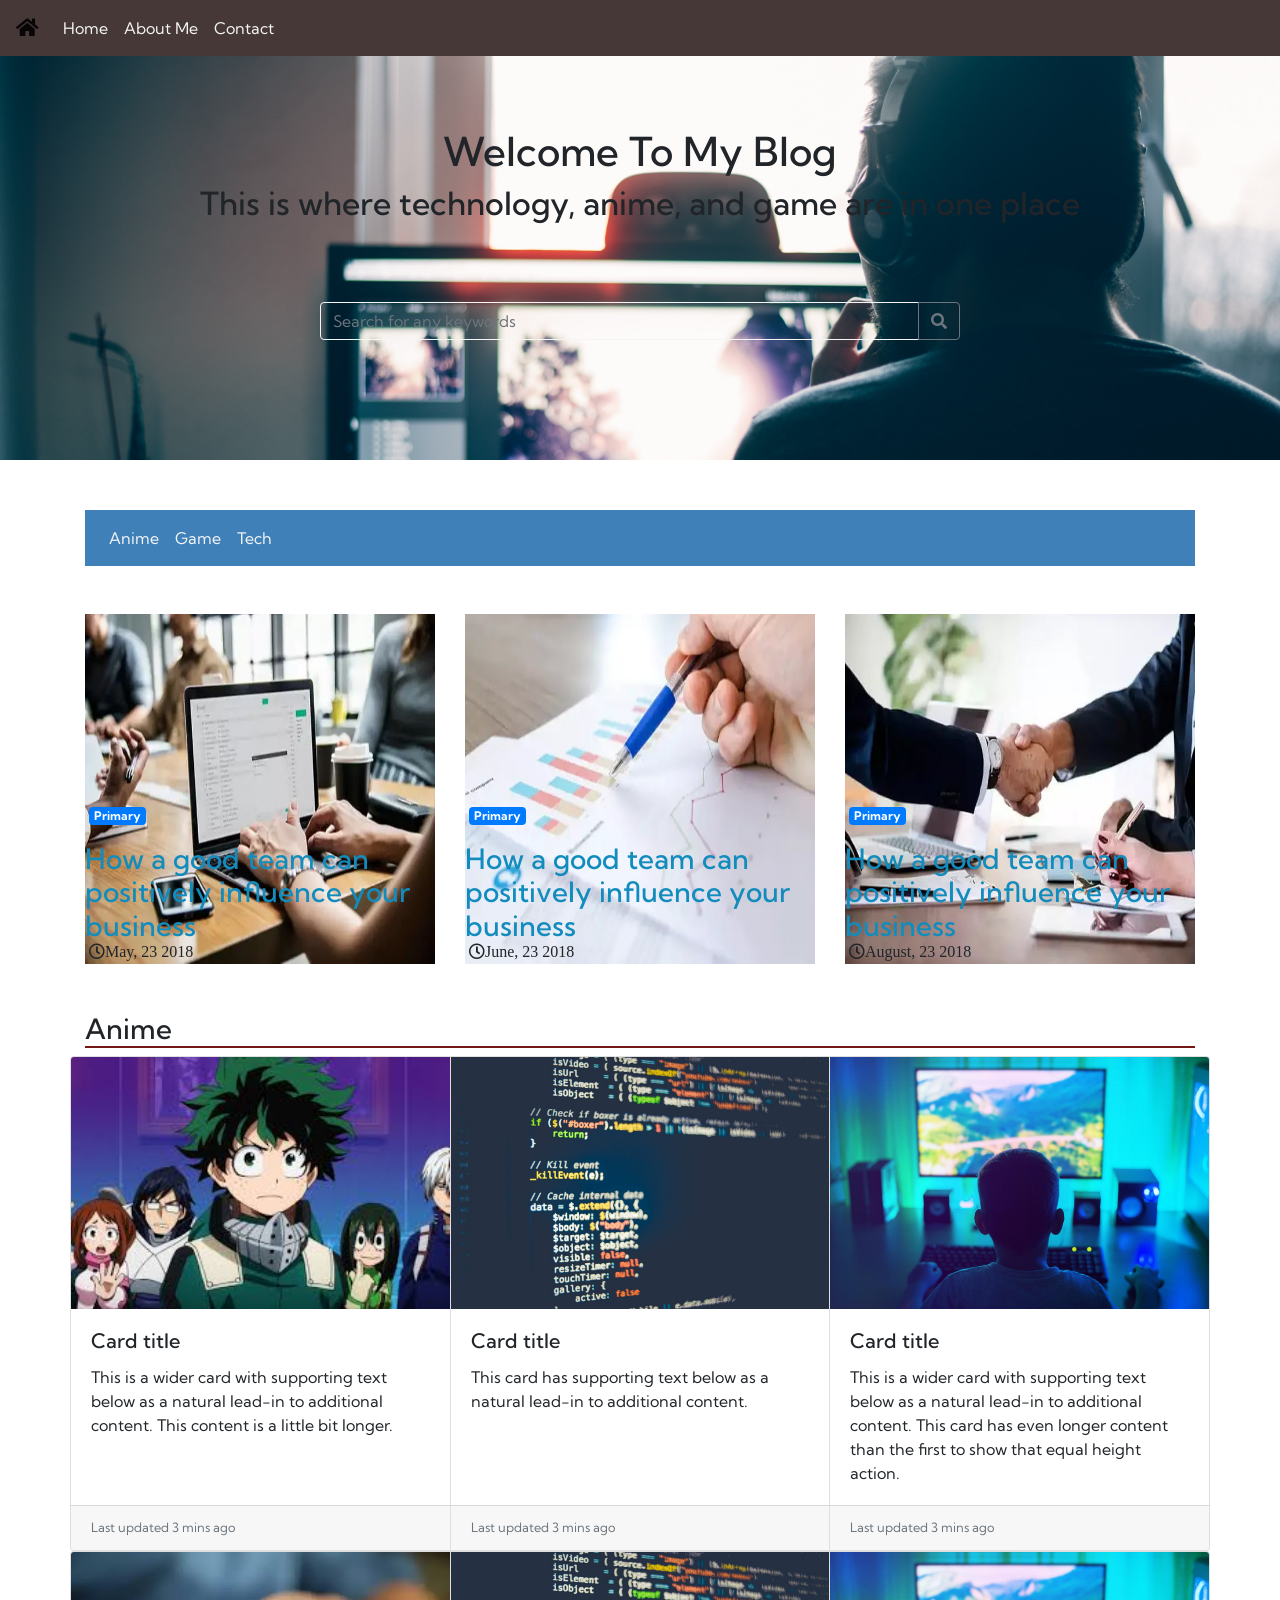
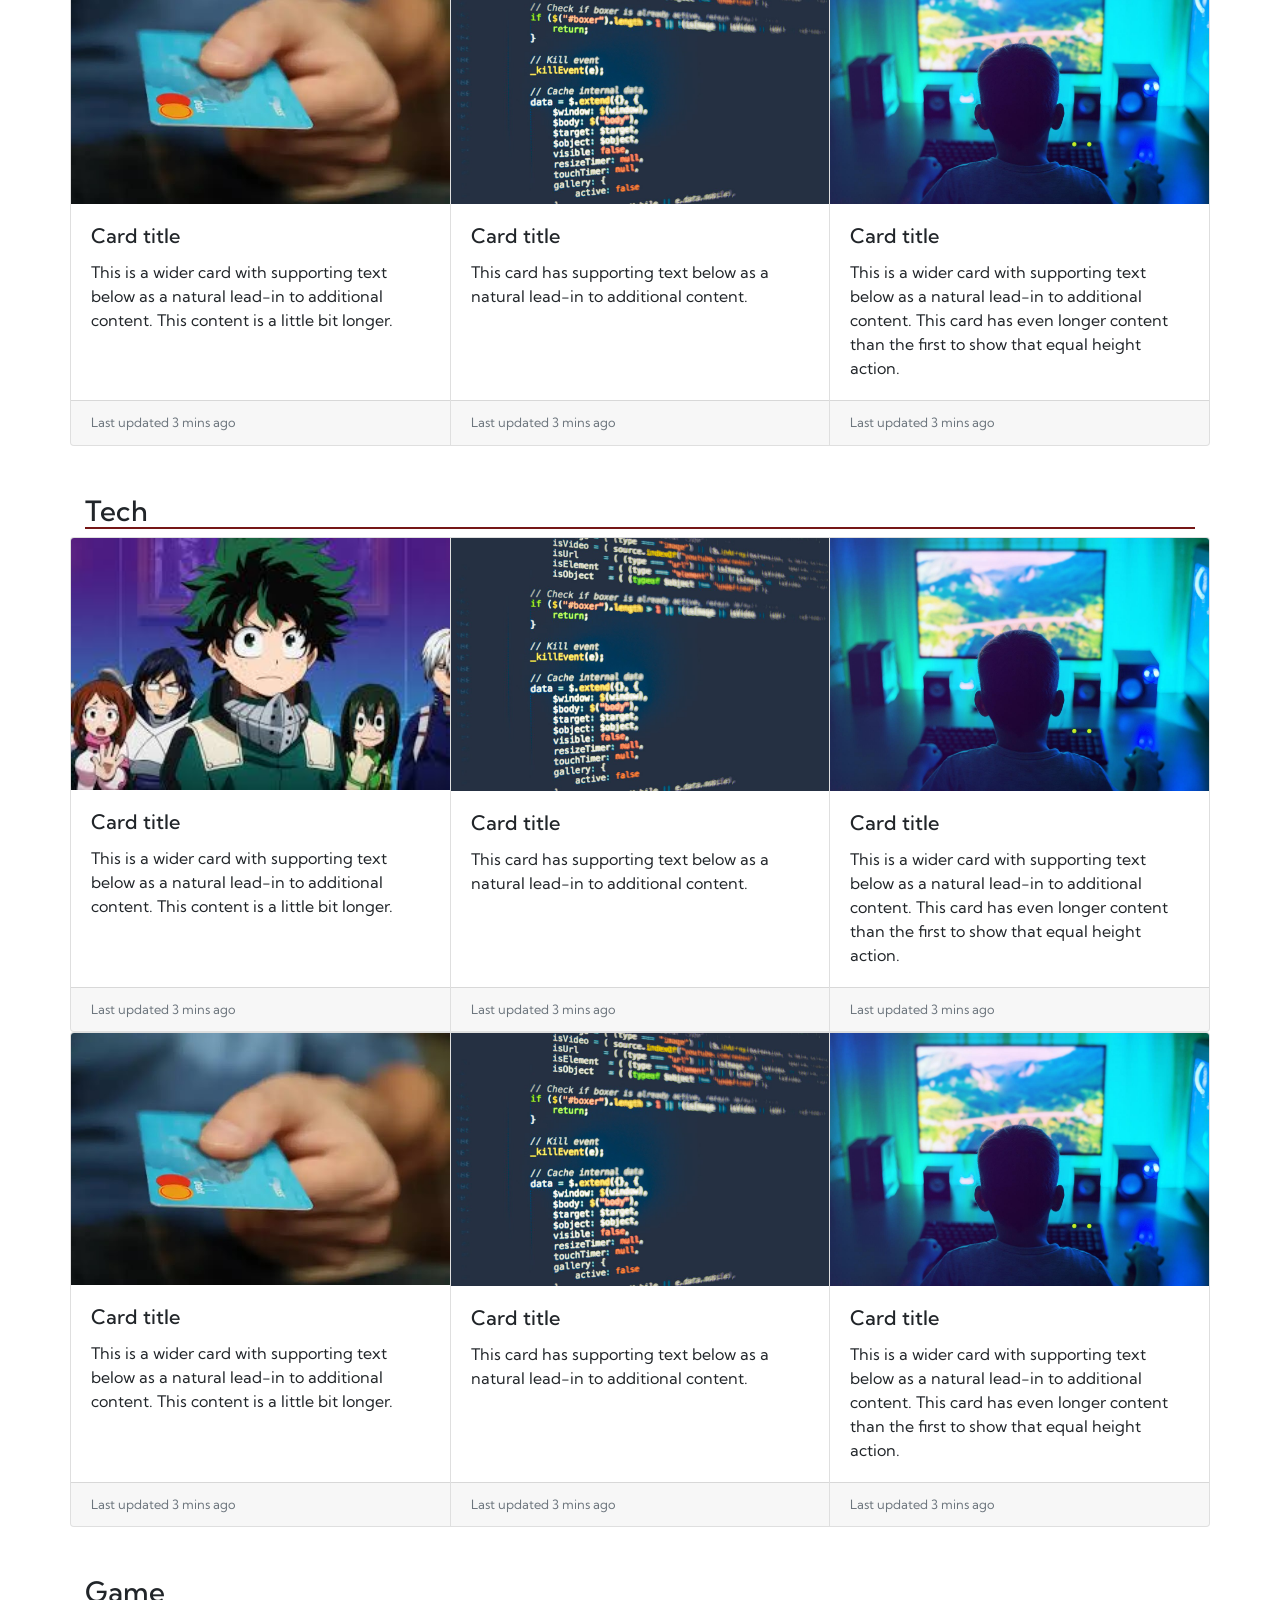
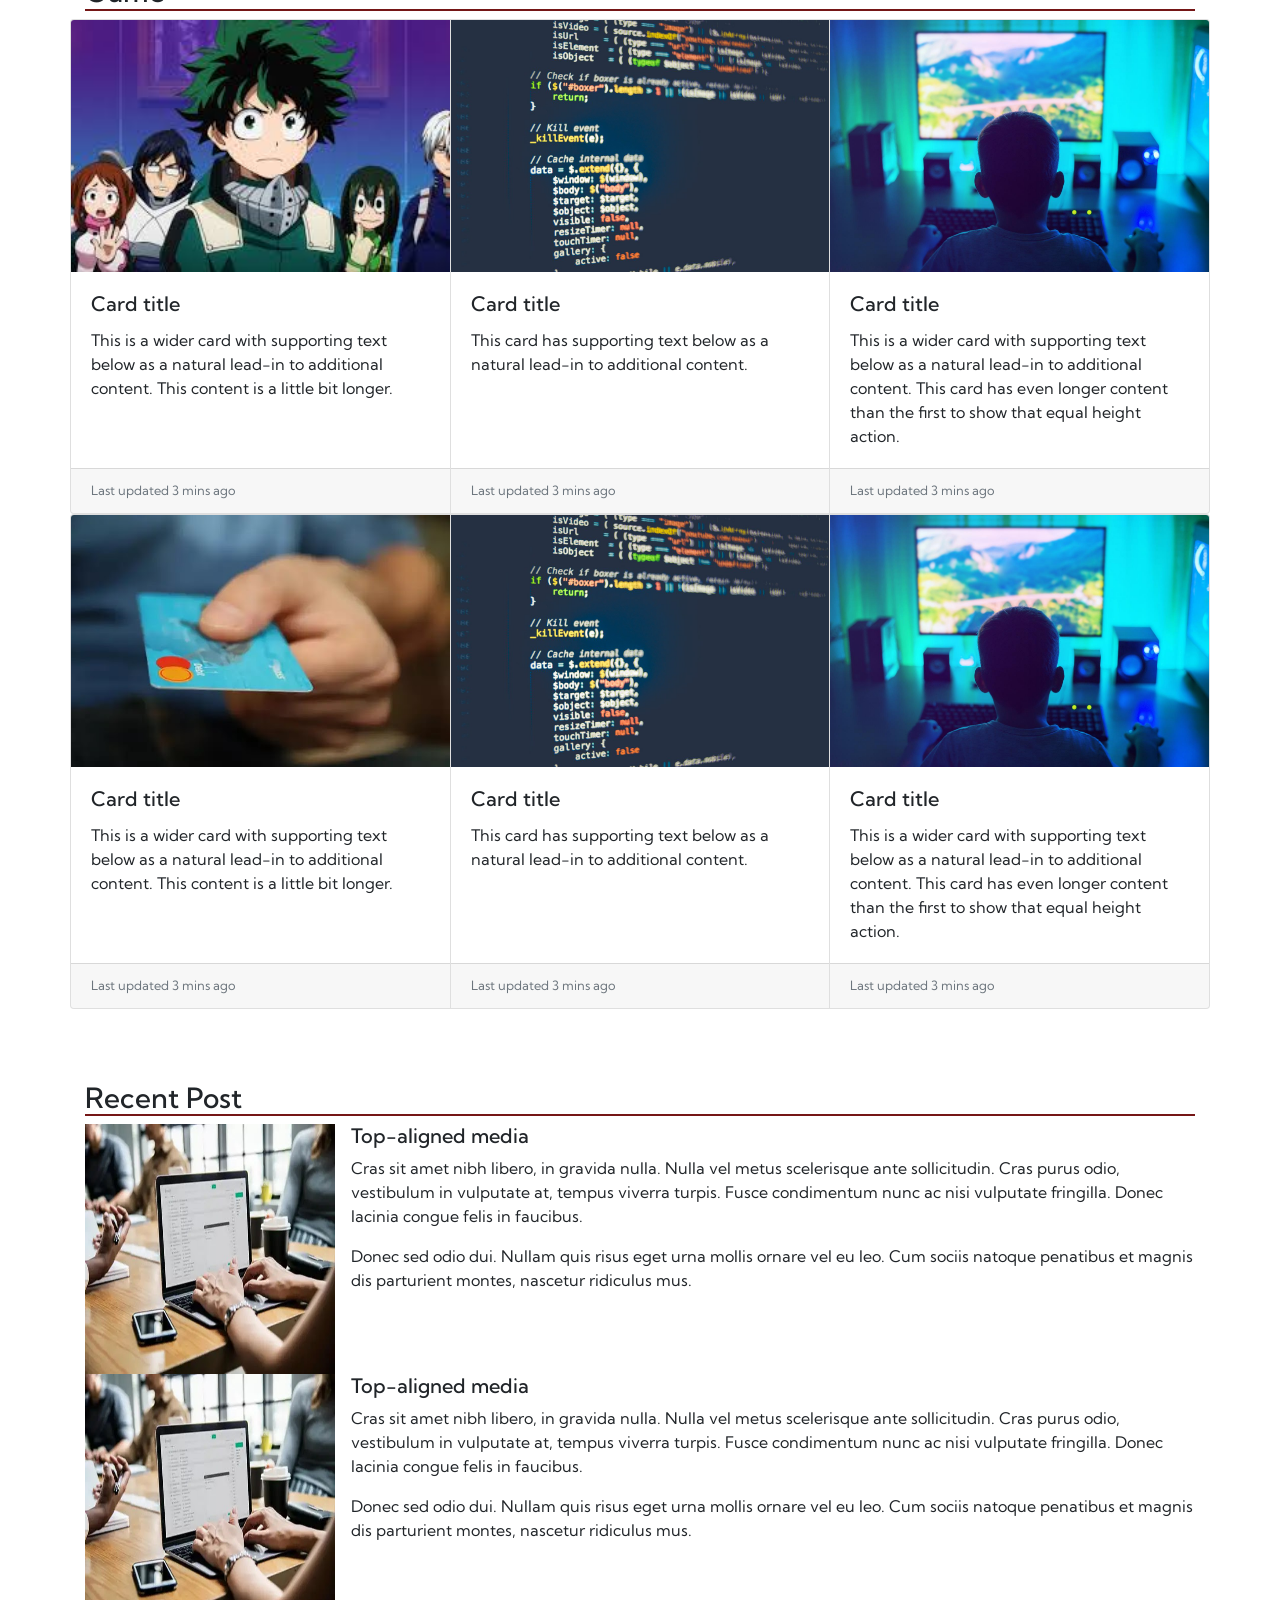
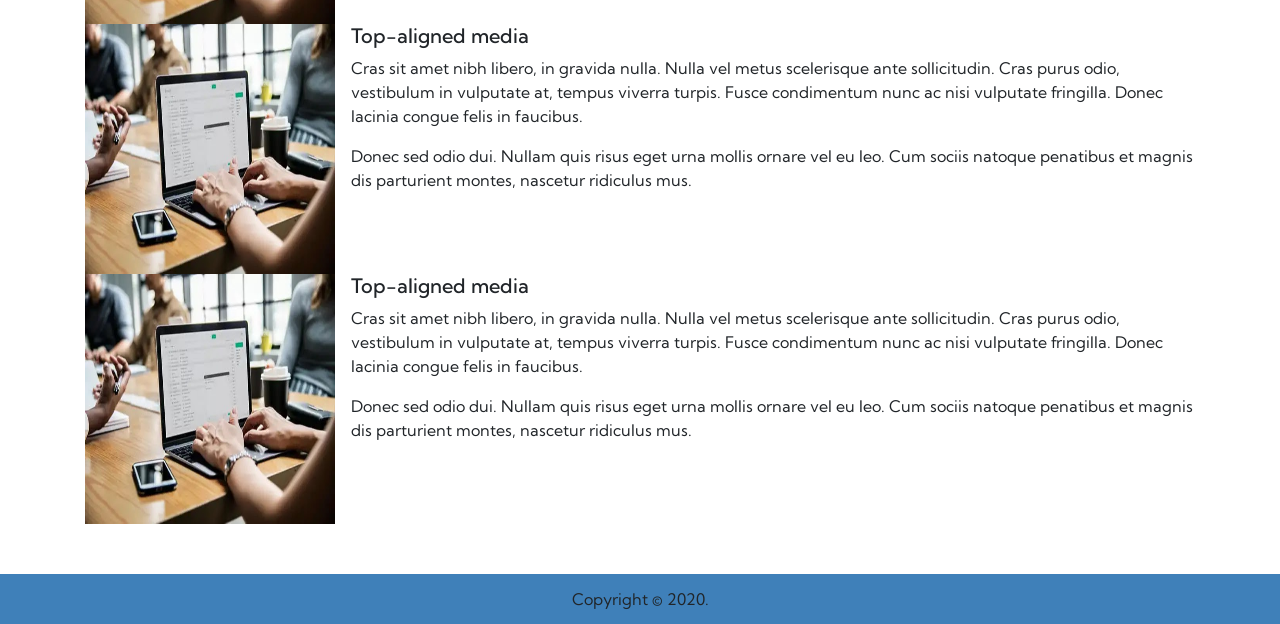
==== index.html @ e0bdf4d2 "push modified homepage" ====
<!-- https://meet.google.com/linkredirect?authuser=0&dest=https%3A%2F%2Fgooyaabitemplates.com%2Ffastpro-blogger-template%2F -->
<!-- template -->


<html lang="en">
<head>
    <meta charset="UTF-8">
    <meta name="viewport" content="width=device-width, initial-scale=1.0">
    <link rel="stylesheet" href="bootstrap/css/bootstrap.css">
    <link rel="stylesheet" href="bootstrap/css/bootstrap.min.css">
    <link rel="stylesheet" href="stylesheet/style.css">
    <link rel="stylesheet" href="fontawesome-free-5.14.0-web/css/all.css">
    <link href="https://fonts.googleapis.com/css2?family=Kumbh+Sans&display=swap" rel="stylesheet">
    <title>Document</title>
</head>
<body>
    
  <!----- header --->
    <header class="header">
      <nav class="navbar navbar-expand-sm navbar-light navbar-header">
        <a class="navbar-brand" href="#"><i class="fas fa-home"></i></a>
        <button class="navbar-toggler" type="button" data-toggle="collapse" data-target="#navbarNavAltMarkup" aria-controls="navbarNavAltMarkup" aria-expanded="false" aria-label="Toggle navigation">
          <span class="navbar-toggler-icon"></span>
        </button>
        <div class="collapse navbar-collapse" id="navbarNavAltMarkup">
          <div class="navbar-nav">
            <a class="nav-link" href="#">Home <span class="sr-only">(current)</span></a>
            <a class="nav-link" href="#">About Me</a>
            <a class="nav-link" href="#">Contact</a>
          </div>
        </div>
      </nav>
      <br><br><br>
      <h1 class="header-title">Welcome To My Blog</h1>
      <h2 class="header-title">This is where technology, anime, and game are in one place</h2>
      <br><br><br>
      <div class="input-group mb-3">
        <input type="text" class="form-control search-box" placeholder="Search for any keywords" aria-label="Recipient's username" aria-describedby="button-addon2">
        <div class="input-group-append">
          <button class="btn btn-outline-secondary" type="button" id="button-addon2"><i class="fas fa-search"></i></button>
        </div>
      </div>
    </header>
    <!---- end of header --->

    <!-- main navbar -->
    <div class="container">
      <nav class="navbar navbar-expand-sm navbar-light main-navbar">
        <div class="collapse navbar-collapse" id="navbarNavDropdown">
          <ul class="navbar-nav">
            <li class="nav-item">
              <a class="nav-link" href="#">Anime <span class="sr-only">(current)</span></a>
            </li>
            <li class="nav-item">
              <a class="nav-link" href="#">Game</a>
            </li>
            <li class="nav-item">
              <a class="nav-link" href="#">Tech</a>
            </li>
          </ul>
        </div>
      </nav>
    </div>

    <br><br>

    <div class="container">
      <div class="row">
        <div class="col-lg column">
          <img src="image/article1.jpg" alt="" class="articles">
          <span class="badge badge-primary">Primary</span>
          <h3>How a good team can positively influence your business</h3>
          <i class="far fa-clock">May, 23 2018</i>
        </div>
        <div class="col-lg column">
          <img src="image/article2.jpg" alt="" class="articles">
          <span class="badge badge-primary">Primary</span>
          <h3>How a good team can positively influence your business</h3>
          <i class="far fa-clock">June, 23 2018</i>
        </div>
        <div class="col-lg column">
          <img src="image/article3.jpg" alt="" class="articles">
          <span class="badge badge-primary">Primary</span>
          <h3>How a good team can positively influence your business</h3>
          <i class="far fa-clock">August, 23 2018</i>
        </div>
      </div>

      <br><br>

      <section>
        <h3>Anime</h3>
        <div class="row">
          <div class="card-group">
            <div class="card">
              <img src="image/anime.jpg" class="card-img-top" alt="...">
              <div class="card-body">
                <h5 class="card-title">Card title</h5>
                <p class="card-text">This is a wider card with supporting text below as a natural lead-in to additional content. This content is a little bit longer.</p>
              </div>
              <div class="card-footer">
                <small class="text-muted">Last updated 3 mins ago</small>
              </div>
            </div>
            <div class="card">
              <img src="image/coding.jpg" class="card-img-top" alt="...">
              <div class="card-body">
                <h5 class="card-title">Card title</h5>
                <p class="card-text">This card has supporting text below as a natural lead-in to additional content.</p>
              </div>
              <div class="card-footer">
                <small class="text-muted">Last updated 3 mins ago</small>
              </div>
            </div>
            <div class="card">
              <img src="image/gamin.jpg" class="card-img-top" alt="...">
              <div class="card-body">
                <h5 class="card-title">Card title</h5>
                <p class="card-text">This is a wider card with supporting text below as a natural lead-in to additional content. This card has even longer content than the first to show that equal height action.</p>
              </div>
              <div class="card-footer">
                <small class="text-muted">Last updated 3 mins ago</small>
              </div>
            </div>
          </div>
        </div>
        <div class="row">
          <div class="card-group">
            <div class="card">
              <img src="image/article4.jpg" class="card-img-top" alt="...">
              <div class="card-body">
                <h5 class="card-title">Card title</h5>
                <p class="card-text">This is a wider card with supporting text below as a natural lead-in to additional content. This content is a little bit longer.</p>
              </div>
              <div class="card-footer">
                <small class="text-muted">Last updated 3 mins ago</small>
              </div>
            </div>
            <div class="card">
              <img src="image/coding.jpg" class="card-img-top" alt="...">
              <div class="card-body">
                <h5 class="card-title">Card title</h5>
                <p class="card-text">This card has supporting text below as a natural lead-in to additional content.</p>
              </div>
              <div class="card-footer">
                <small class="text-muted">Last updated 3 mins ago</small>
              </div>
            </div>
            <div class="card">
              <img src="image/gamin.jpg" class="card-img-top" alt="...">
              <div class="card-body">
                <h5 class="card-title">Card title</h5>
                <p class="card-text">This is a wider card with supporting text below as a natural lead-in to additional content. This card has even longer content than the first to show that equal height action.</p>
              </div>
              <div class="card-footer">
                <small class="text-muted">Last updated 3 mins ago</small>
              </div>
            </div>
          </div>
        </div>
      </section>

      <br><br>

      <section>
        <h3>Tech</h3>
        <div class="row">
          <div class="card-group">
            <div class="card">
              <img src="image/anime.jpg" class="card-img-top" alt="...">
              <div class="card-body">
                <h5 class="card-title">Card title</h5>
                <p class="card-text">This is a wider card with supporting text below as a natural lead-in to additional content. This content is a little bit longer.</p>
              </div>
              <div class="card-footer">
                <small class="text-muted">Last updated 3 mins ago</small>
              </div>
            </div>
            <div class="card">
              <img src="image/coding.jpg" class="card-img-top" alt="...">
              <div class="card-body">
                <h5 class="card-title">Card title</h5>
                <p class="card-text">This card has supporting text below as a natural lead-in to additional content.</p>
              </div>
              <div class="card-footer">
                <small class="text-muted">Last updated 3 mins ago</small>
              </div>
            </div>
            <div class="card">
              <img src="image/gamin.jpg" class="card-img-top" alt="...">
              <div class="card-body">
                <h5 class="card-title">Card title</h5>
                <p class="card-text">This is a wider card with supporting text below as a natural lead-in to additional content. This card has even longer content than the first to show that equal height action.</p>
              </div>
              <div class="card-footer">
                <small class="text-muted">Last updated 3 mins ago</small>
              </div>
            </div>
          </div>
        </div>
        <div class="row">
          <div class="card-group">
            <div class="card">
              <img src="image/article4.jpg" class="card-img-top" alt="...">
              <div class="card-body">
                <h5 class="card-title">Card title</h5>
                <p class="card-text">This is a wider card with supporting text below as a natural lead-in to additional content. This content is a little bit longer.</p>
              </div>
              <div class="card-footer">
                <small class="text-muted">Last updated 3 mins ago</small>
              </div>
            </div>
            <div class="card">
              <img src="image/coding.jpg" class="card-img-top" alt="...">
              <div class="card-body">
                <h5 class="card-title">Card title</h5>
                <p class="card-text">This card has supporting text below as a natural lead-in to additional content.</p>
              </div>
              <div class="card-footer">
                <small class="text-muted">Last updated 3 mins ago</small>
              </div>
            </div>
            <div class="card">
              <img src="image/gamin.jpg" class="card-img-top" alt="...">
              <div class="card-body">
                <h5 class="card-title">Card title</h5>
                <p class="card-text">This is a wider card with supporting text below as a natural lead-in to additional content. This card has even longer content than the first to show that equal height action.</p>
              </div>
              <div class="card-footer">
                <small class="text-muted">Last updated 3 mins ago</small>
              </div>
            </div>
          </div>
        </div>
      </section>

      <br><br>

      <section>
        <h3>Game</h3>
        <div class="row">
          <div class="card-group">
            <div class="card">
              <img src="image/anime.jpg" class="card-img-top" alt="...">
              <div class="card-body">
                <h5 class="card-title">Card title</h5>
                <p class="card-text">This is a wider card with supporting text below as a natural lead-in to additional content. This content is a little bit longer.</p>
              </div>
              <div class="card-footer">
                <small class="text-muted">Last updated 3 mins ago</small>
              </div>
            </div>
            <div class="card">
              <img src="image/coding.jpg" class="card-img-top" alt="...">
              <div class="card-body">
                <h5 class="card-title">Card title</h5>
                <p class="card-text">This card has supporting text below as a natural lead-in to additional content.</p>
              </div>
              <div class="card-footer">
                <small class="text-muted">Last updated 3 mins ago</small>
              </div>
            </div>
            <div class="card">
              <img src="image/gamin.jpg" class="card-img-top" alt="...">
              <div class="card-body">
                <h5 class="card-title">Card title</h5>
                <p class="card-text">This is a wider card with supporting text below as a natural lead-in to additional content. This card has even longer content than the first to show that equal height action.</p>
              </div>
              <div class="card-footer">
                <small class="text-muted">Last updated 3 mins ago</small>
              </div>
            </div>
          </div>
        </div>
        <div class="row">
          <div class="card-group">
            <div class="card">
              <img src="image/article4.jpg" class="card-img-top" alt="...">
              <div class="card-body">
                <h5 class="card-title">Card title</h5>
                <p class="card-text">This is a wider card with supporting text below as a natural lead-in to additional content. This content is a little bit longer.</p>
              </div>
              <div class="card-footer">
                <small class="text-muted">Last updated 3 mins ago</small>
              </div>
            </div>
            <div class="card">
              <img src="image/coding.jpg" class="card-img-top" alt="...">
              <div class="card-body">
                <h5 class="card-title">Card title</h5>
                <p class="card-text">This card has supporting text below as a natural lead-in to additional content.</p>
              </div>
              <div class="card-footer">
                <small class="text-muted">Last updated 3 mins ago</small>
              </div>
            </div>
            <div class="card">
              <img src="image/gamin.jpg" class="card-img-top" alt="...">
              <div class="card-body">
                <h5 class="card-title">Card title</h5>
                <p class="card-text">This is a wider card with supporting text below as a natural lead-in to additional content. This card has even longer content than the first to show that equal height action.</p>
              </div>
              <div class="card-footer">
                <small class="text-muted">Last updated 3 mins ago</small>
              </div>
            </div>
          </div>
        </div>
      </section>

      <br><br><br>

      <section>
        <h3>Recent Post</h3>
        <div class="media">
          <img src="image/article1.jpg" class="align-self-start mr-3" alt="..." width="250" height="250">
          <div class="media-body">
            <h5 class="mt-0">Top-aligned media</h5>
            <p>Cras sit amet nibh libero, in gravida nulla. Nulla vel metus scelerisque ante sollicitudin. Cras purus odio, vestibulum in vulputate at, tempus viverra turpis. Fusce condimentum nunc ac nisi vulputate fringilla. Donec lacinia congue felis in faucibus.</p>
            <p>Donec sed odio dui. Nullam quis risus eget urna mollis ornare vel eu leo. Cum sociis natoque penatibus et magnis dis parturient montes, nascetur ridiculus mus.</p>
          </div>
        </div>
        <div class="media">
          <img src="image/article1.jpg" class="align-self-start mr-3" alt="..." width="250" height="250">
          <div class="media-body">
            <h5 class="mt-0">Top-aligned media</h5>
            <p>Cras sit amet nibh libero, in gravida nulla. Nulla vel metus scelerisque ante sollicitudin. Cras purus odio, vestibulum in vulputate at, tempus viverra turpis. Fusce condimentum nunc ac nisi vulputate fringilla. Donec lacinia congue felis in faucibus.</p>
            <p>Donec sed odio dui. Nullam quis risus eget urna mollis ornare vel eu leo. Cum sociis natoque penatibus et magnis dis parturient montes, nascetur ridiculus mus.</p>
          </div>
        </div>
        <div class="media">
          <img src="image/article1.jpg" class="align-self-start mr-3" alt="..." width="250" height="250">
          <div class="media-body">
            <h5 class="mt-0">Top-aligned media</h5>
            <p>Cras sit amet nibh libero, in gravida nulla. Nulla vel metus scelerisque ante sollicitudin. Cras purus odio, vestibulum in vulputate at, tempus viverra turpis. Fusce condimentum nunc ac nisi vulputate fringilla. Donec lacinia congue felis in faucibus.</p>
            <p>Donec sed odio dui. Nullam quis risus eget urna mollis ornare vel eu leo. Cum sociis natoque penatibus et magnis dis parturient montes, nascetur ridiculus mus.</p>
          </div>
        </div>
        <div class="media">
          <img src="image/article1.jpg" class="align-self-start mr-3" alt="..." width="250" height="250">
          <div class="media-body">
            <h5 class="mt-0">Top-aligned media</h5>
            <p>Cras sit amet nibh libero, in gravida nulla. Nulla vel metus scelerisque ante sollicitudin. Cras purus odio, vestibulum in vulputate at, tempus viverra turpis. Fusce condimentum nunc ac nisi vulputate fringilla. Donec lacinia congue felis in faucibus.</p>
            <p>Donec sed odio dui. Nullam quis risus eget urna mollis ornare vel eu leo. Cum sociis natoque penatibus et magnis dis parturient montes, nascetur ridiculus mus.</p>
          </div>
        </div>
      </section>

    </div>

    <footer>
        <p>Copyright &copy 2020.</p>
    </footer>


    <div class="carousel"></div>
    <script src="https://code.jquery.com/jquery-3.5.1.slim.min.js" integrity="sha384-DfXdz2htPH0lsSSs5nCTpuj/zy4C+OGpamoFVy38MVBnE+IbbVYUew+OrCXaRkfj" crossorigin="anonymous"></script>
    <script src="https://cdn.jsdelivr.net/npm/popper.js@1.16.1/dist/umd/popper.min.js" integrity="sha384-9/reFTGAW83EW2RDu2S0VKaIzap3H66lZH81PoYlFhbGU+6BZp6G7niu735Sk7lN" crossorigin="anonymous"></script>
    <script src="https://stackpath.bootstrapcdn.com/bootstrap/4.5.2/js/bootstrap.min.js" integrity="sha384-B4gt1jrGC7Jh4AgTPSdUtOBvfO8shuf57BaghqFfPlYxofvL8/KUEfYiJOMMV+rV" crossorigin="anonymous"></script>
</body>
</html>
---- stylesheet/style.css ----
body {
    font-family: 'Kumbh Sans', sans-serif;
    /* background-color: #212121; */
}

.header {
    background: url("../image/glenn-carstens-peters-SL5d_8ywAAA-unsplash.jpg");
    /* background-position: 10% 10%; */
    /* width: 100%; */
    background-size: cover;
    /* background-repeat: no-repeat; */
    height: 460px;
    /* width: 100%; */
    margin-bottom: 0;
}

.nav-link:hover::after {
    content: "";
    display: block;
    margin-bottom: -2px;
    border-bottom-color: rgb(63, 128, 185); 
    border-bottom-width: 2px;
    border-bottom-style: dashed;
}

.navbar-header {
    /* position: fixed; */
    /* color: #40a8c4; */
    background-color: #473838;
    /* color: red; */
}

.main-navbar {
    background-color: rgb(63, 128, 185);
    margin-top: 50px;
}


.nav-link {
    color: whitesmoke !important;
}

.header-title {
    text-align: center;
}

.input-group {
    width: 50%;
    margin: auto;
}

.input-group {
    background-color: transparent;
}

.search-box {
    background: transparent;
    border-color: #f5f5f5;
    /* color: #ca5353 !important; */
}

.profile-img {
    background-image: url(../image/ONE_0332-removebg-preview.png);
    background-size: cover;
    margin: auto;
    border-radius: 50%;
    border: 5px solid transparent;
    height: 250px;
    width: 250px;
}

.profile {
    text-align: center;
    color: rgb(9, 110, 78);
}

.carousel-inner {
    margin: auto;
    width: 100%;
    height: 500px;
}

.articles {
    width: 100%;
    height: 350px;
}

/* .column {
    position: relative;
    margin-left: 10px;
} */

.col-lg h3 {
    position: absolute;
    top: 65%;
    color: rgb(18, 140, 189);
}

.col-lg span {
    position: absolute;
    top: 55%;
    left: 5%;
}

.col-lg i {
    position: absolute;
    top: 94%;
    left: 5%;
}

section > h3 {
   border-bottom: 2px solid #751616; 
}

footer {
    display: flex;
    justify-content: center;
    align-items: center;
    margin-top: 50px;
    height: 50px;
    background-color: rgb(63, 128, 185);
}

footer > p {
    margin-bottom: 0;
}
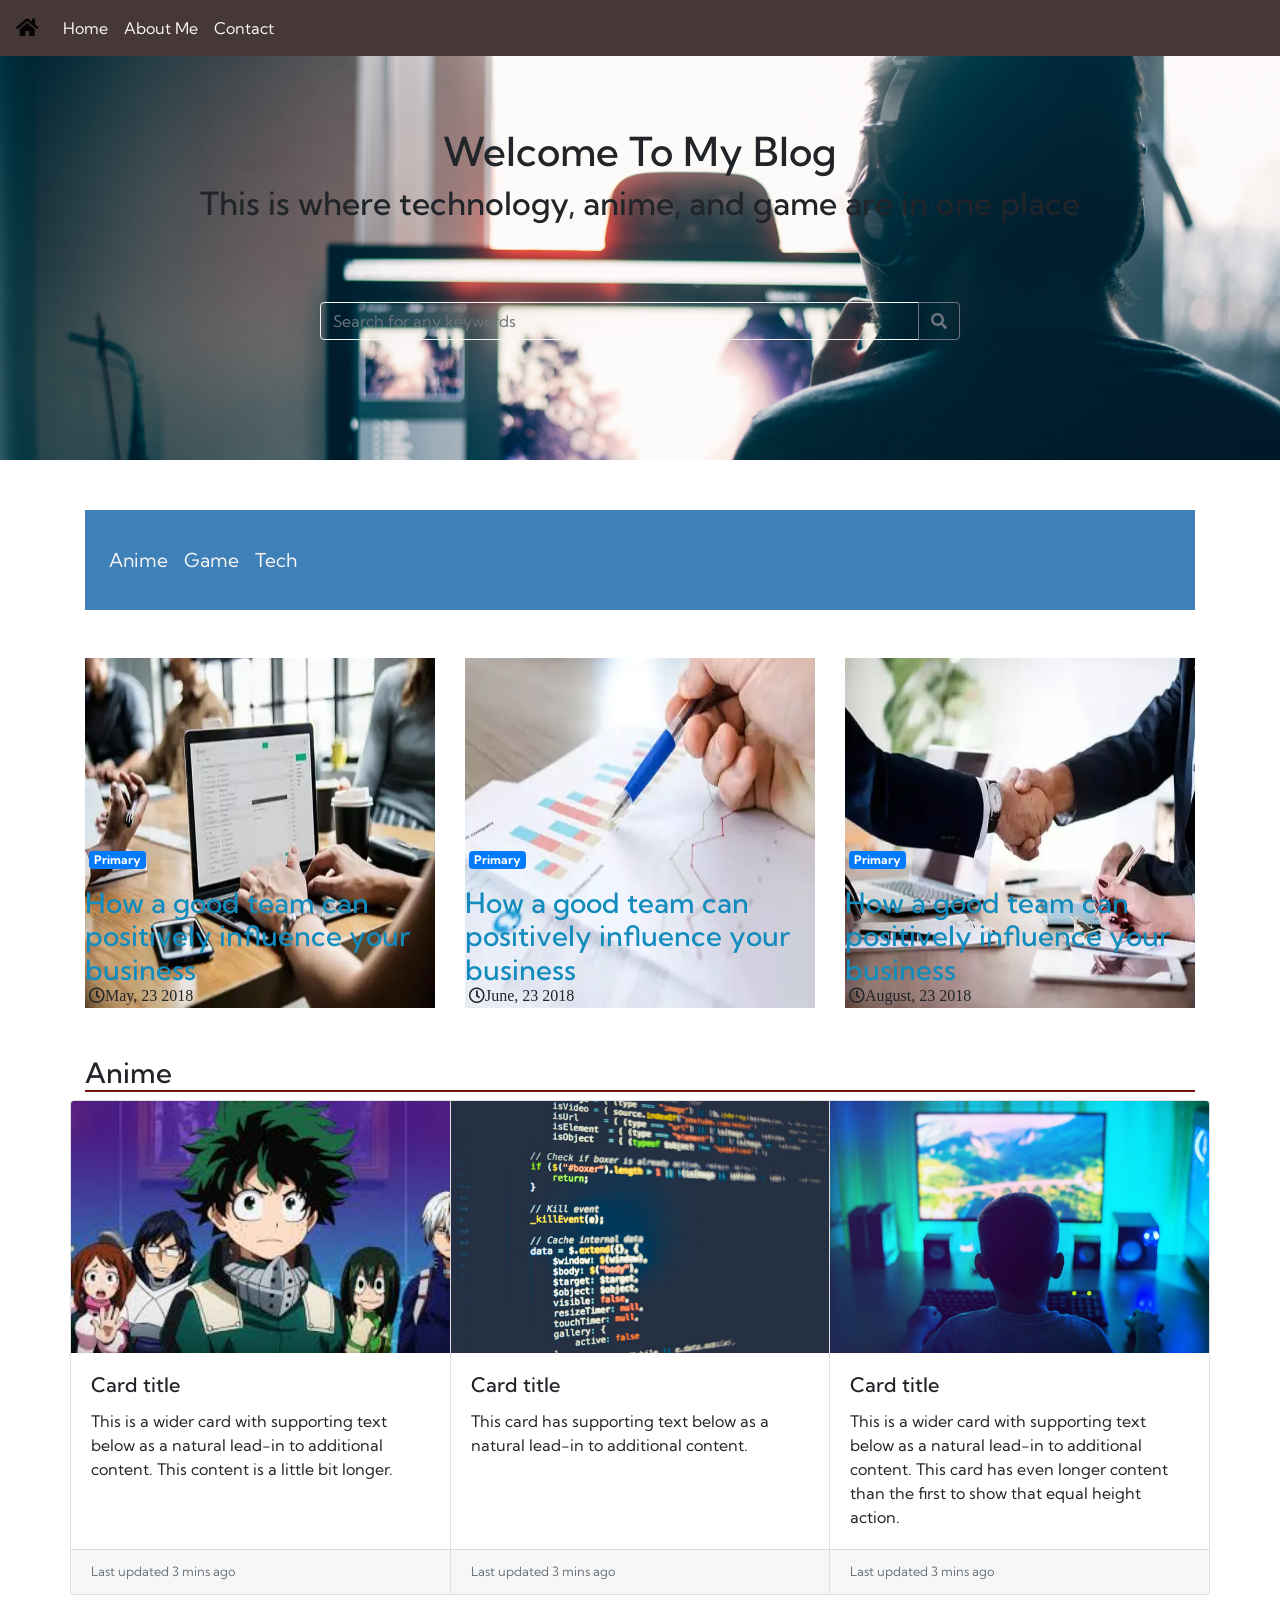
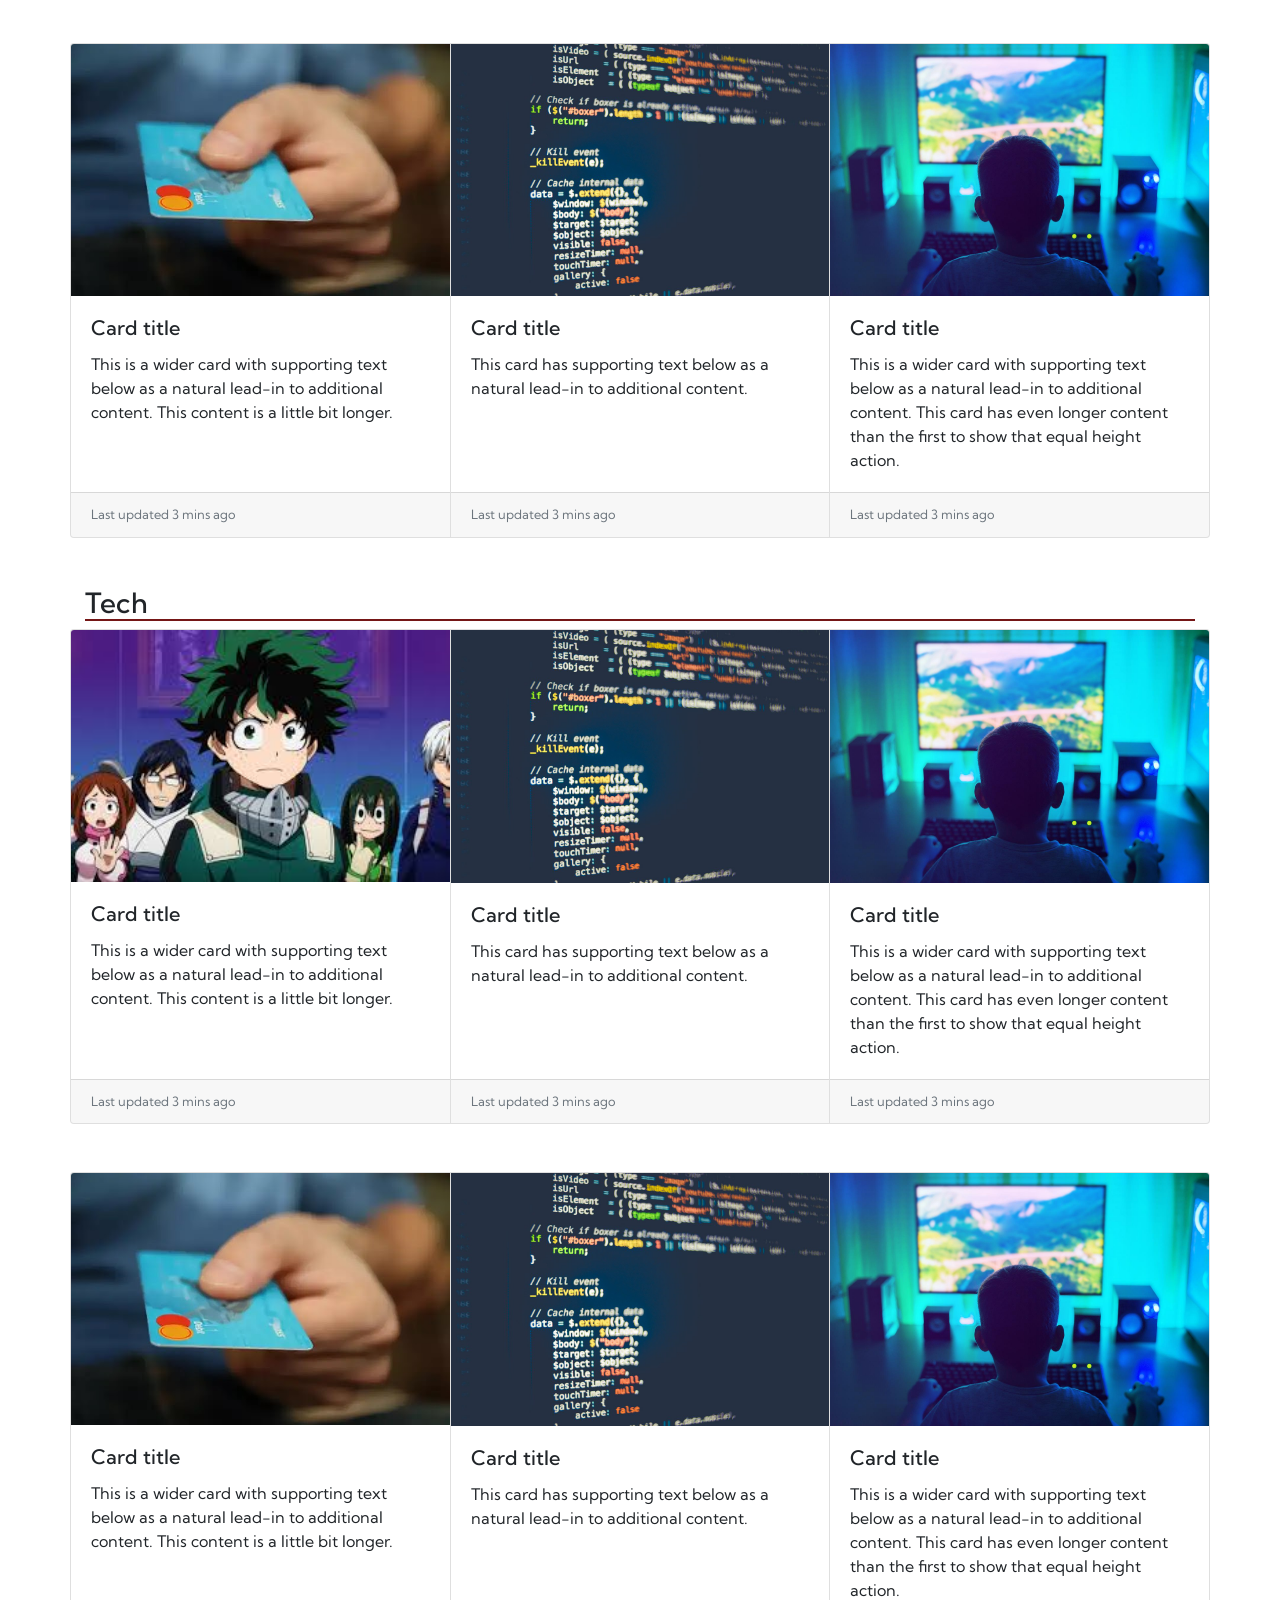
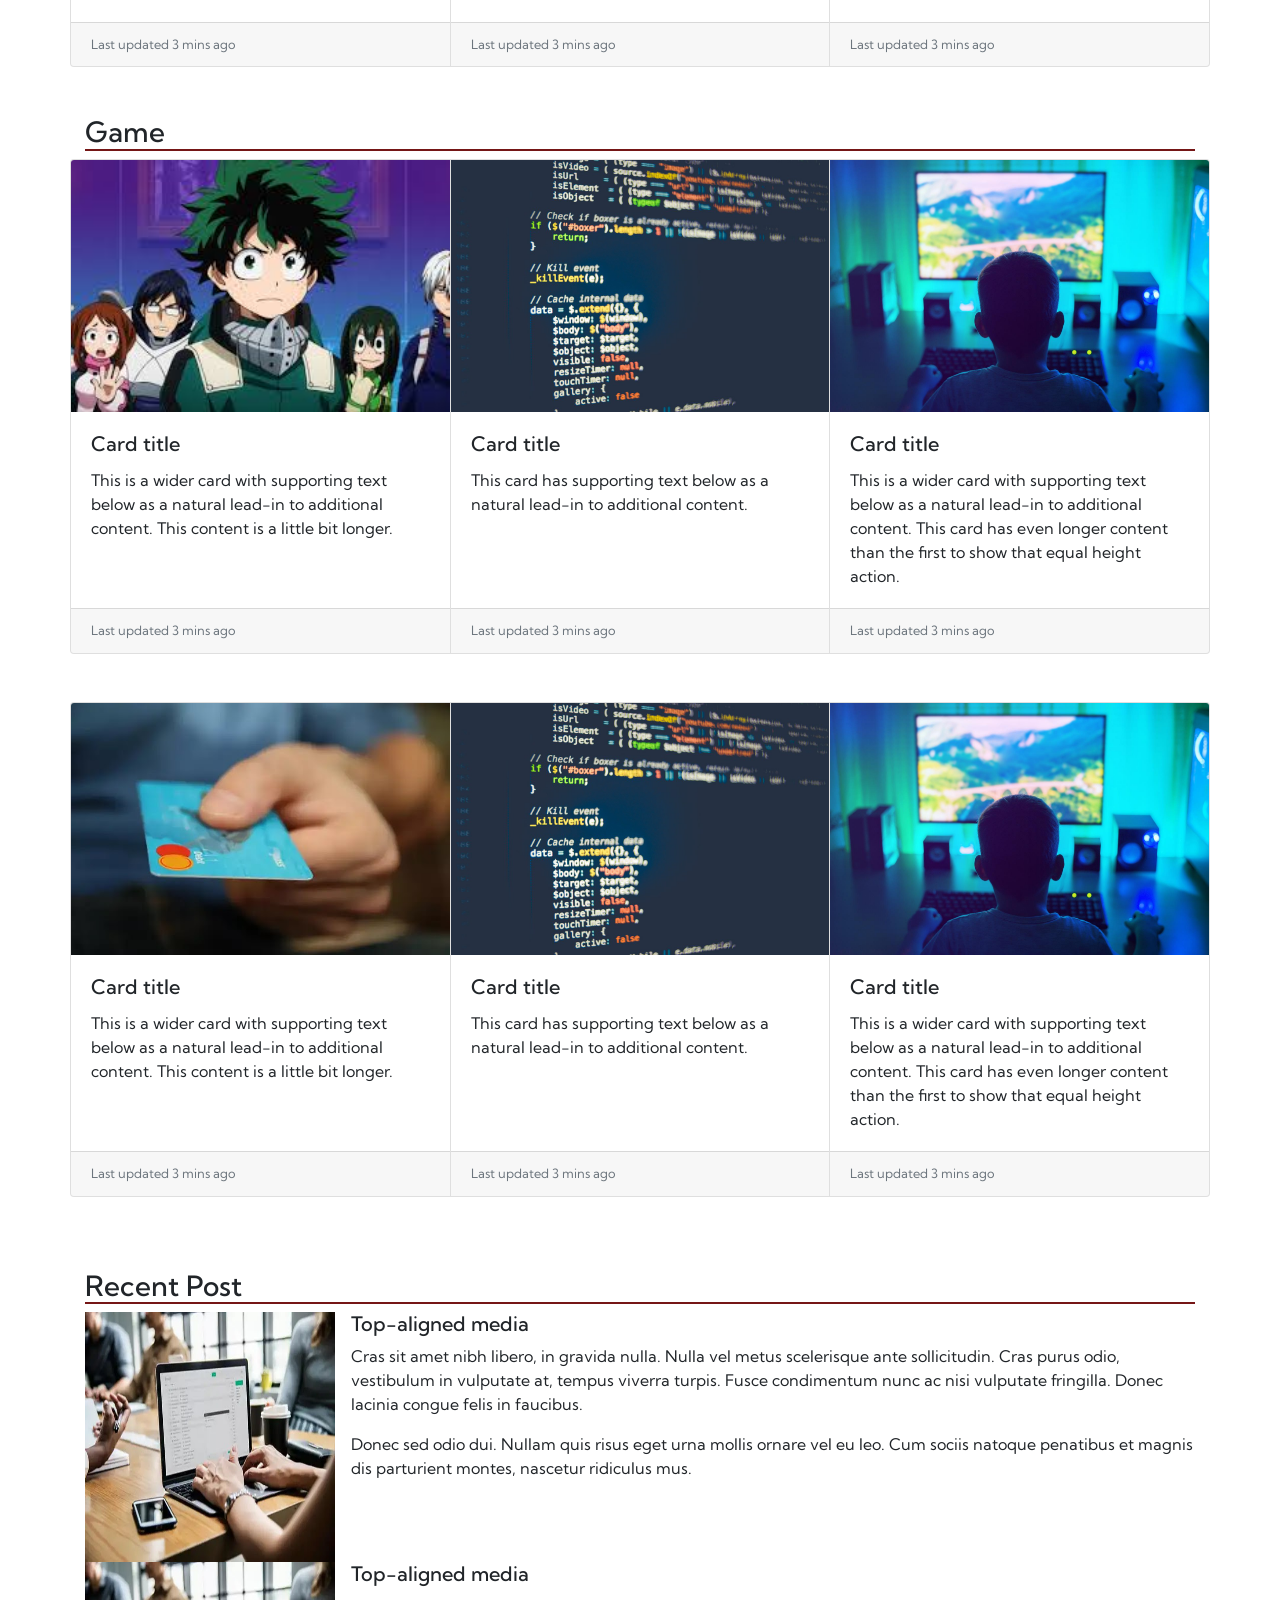
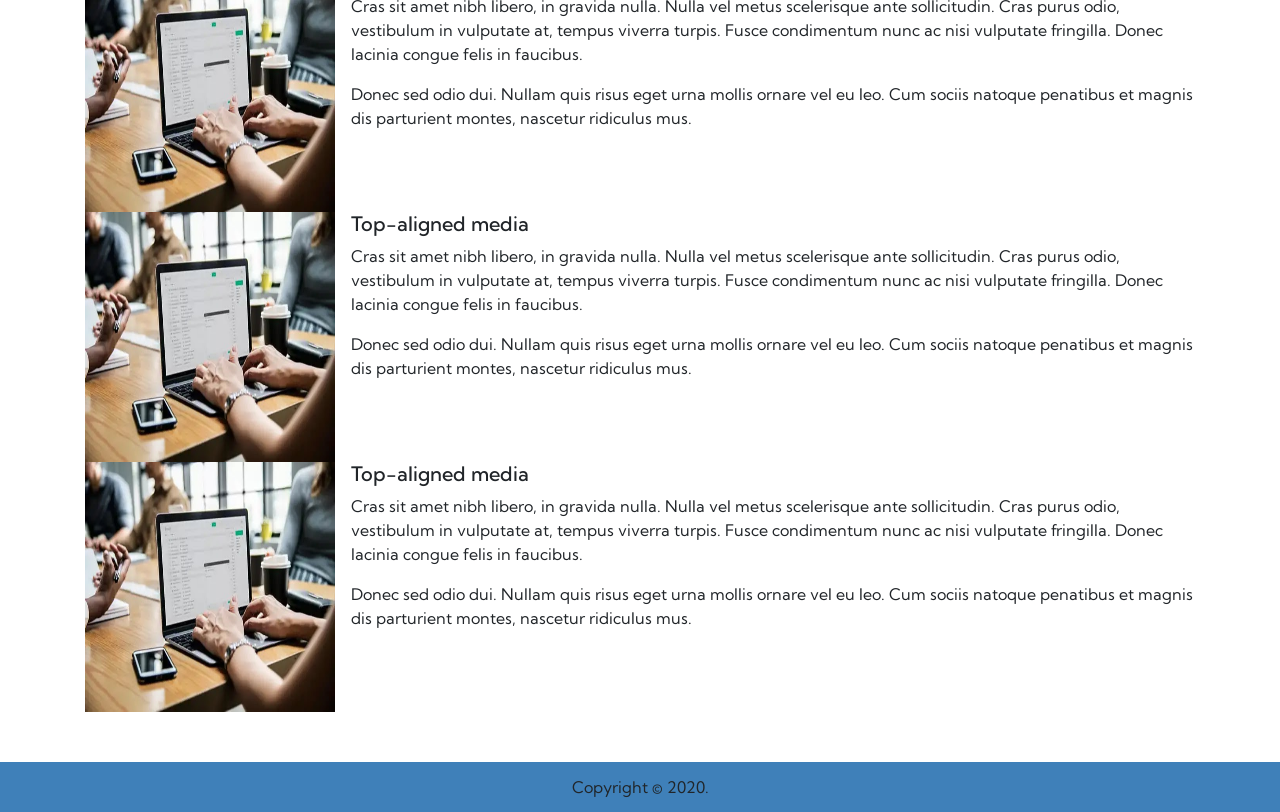
==== commit 6cb2bd77: "fix content navbar" ====
--- a/index.html
+++ b/index.html
@@ -45,25 +45,26 @@
 
     <!-- main navbar -->
     <div class="container">
-      <nav class="navbar navbar-expand-sm navbar-light main-navbar">
+      <nav class="navbar navbar-expand navbar-light main-navbar">
         <div class="collapse navbar-collapse" id="navbarNavDropdown">
           <ul class="navbar-nav">
             <li class="nav-item">
-              <a class="nav-link" href="#">Anime <span class="sr-only">(current)</span></a>
+              <a class="nav-link main-link" href="#">Anime <span class="sr-only">(current)</span></a>
             </li>
             <li class="nav-item">
-              <a class="nav-link" href="#">Game</a>
+              <a class="nav-link main-link" href="#">Game</a>
             </li>
             <li class="nav-item">
-              <a class="nav-link" href="#">Tech</a>
+              <a class="nav-link main-link" href="#">Tech</a>
             </li>
           </ul>
         </div>
       </nav>
     </div>
-
+  <!-- end of main navbar -->
     <br><br>
 
+    <!-- main content -->
     <div class="container">
       <div class="row">
         <div class="col-lg column">
@@ -88,6 +89,7 @@
 
       <br><br>
 
+      <!--anime section -->
       <section>
         <h3>Anime</h3>
         <div class="row">
@@ -124,6 +126,7 @@
             </div>
           </div>
         </div>
+        <br><br>
         <div class="row">
           <div class="card-group">
             <div class="card">
@@ -159,9 +162,11 @@
           </div>
         </div>
       </section>
+      <!-- end of anime section -->
 
       <br><br>
 
+      <!-- tech section -->
       <section>
         <h3>Tech</h3>
         <div class="row">
@@ -198,6 +203,7 @@
             </div>
           </div>
         </div>
+        <br><br>
         <div class="row">
           <div class="card-group">
             <div class="card">
@@ -233,9 +239,11 @@
           </div>
         </div>
       </section>
+      <!-- end of tech section -->
 
       <br><br>
 
+      <!-- game section -->
       <section>
         <h3>Game</h3>
         <div class="row">
@@ -272,6 +280,7 @@
             </div>
           </div>
         </div>
+        <br><br>
         <div class="row">
           <div class="card-group">
             <div class="card">
@@ -307,9 +316,11 @@
           </div>
         </div>
       </section>
+      <!-- end of game section -->
 
       <br><br><br>
 
+      <!-- recent post section -->
       <section>
         <h3>Recent Post</h3>
         <div class="media">
@@ -345,8 +356,9 @@
           </div>
         </div>
       </section>
-
+      <!-- end of recent post section -->
     </div>
+    <!-- end of main content -->
 
     <footer>
         <p>Copyright &copy 2020.</p>
--- a/stylesheet/style.css
+++ b/stylesheet/style.css
@@ -25,6 +25,13 @@
     border-bottom-style: dashed;
 }
 
+.main-link:hover::after {
+    content: "";
+    display: block;
+    margin-bottom: -2px;
+    border-bottom: 3px solid rgb(177, 177, 20);
+}
+
 .navbar-header {
     /* position: fixed; */
     /* color: #40a8c4; */
@@ -35,6 +42,8 @@
 .main-navbar {
     background-color: rgb(63, 128, 185);
     margin-top: 50px;
+    height: 100px;
+    font-size: larger;
 }
 
 
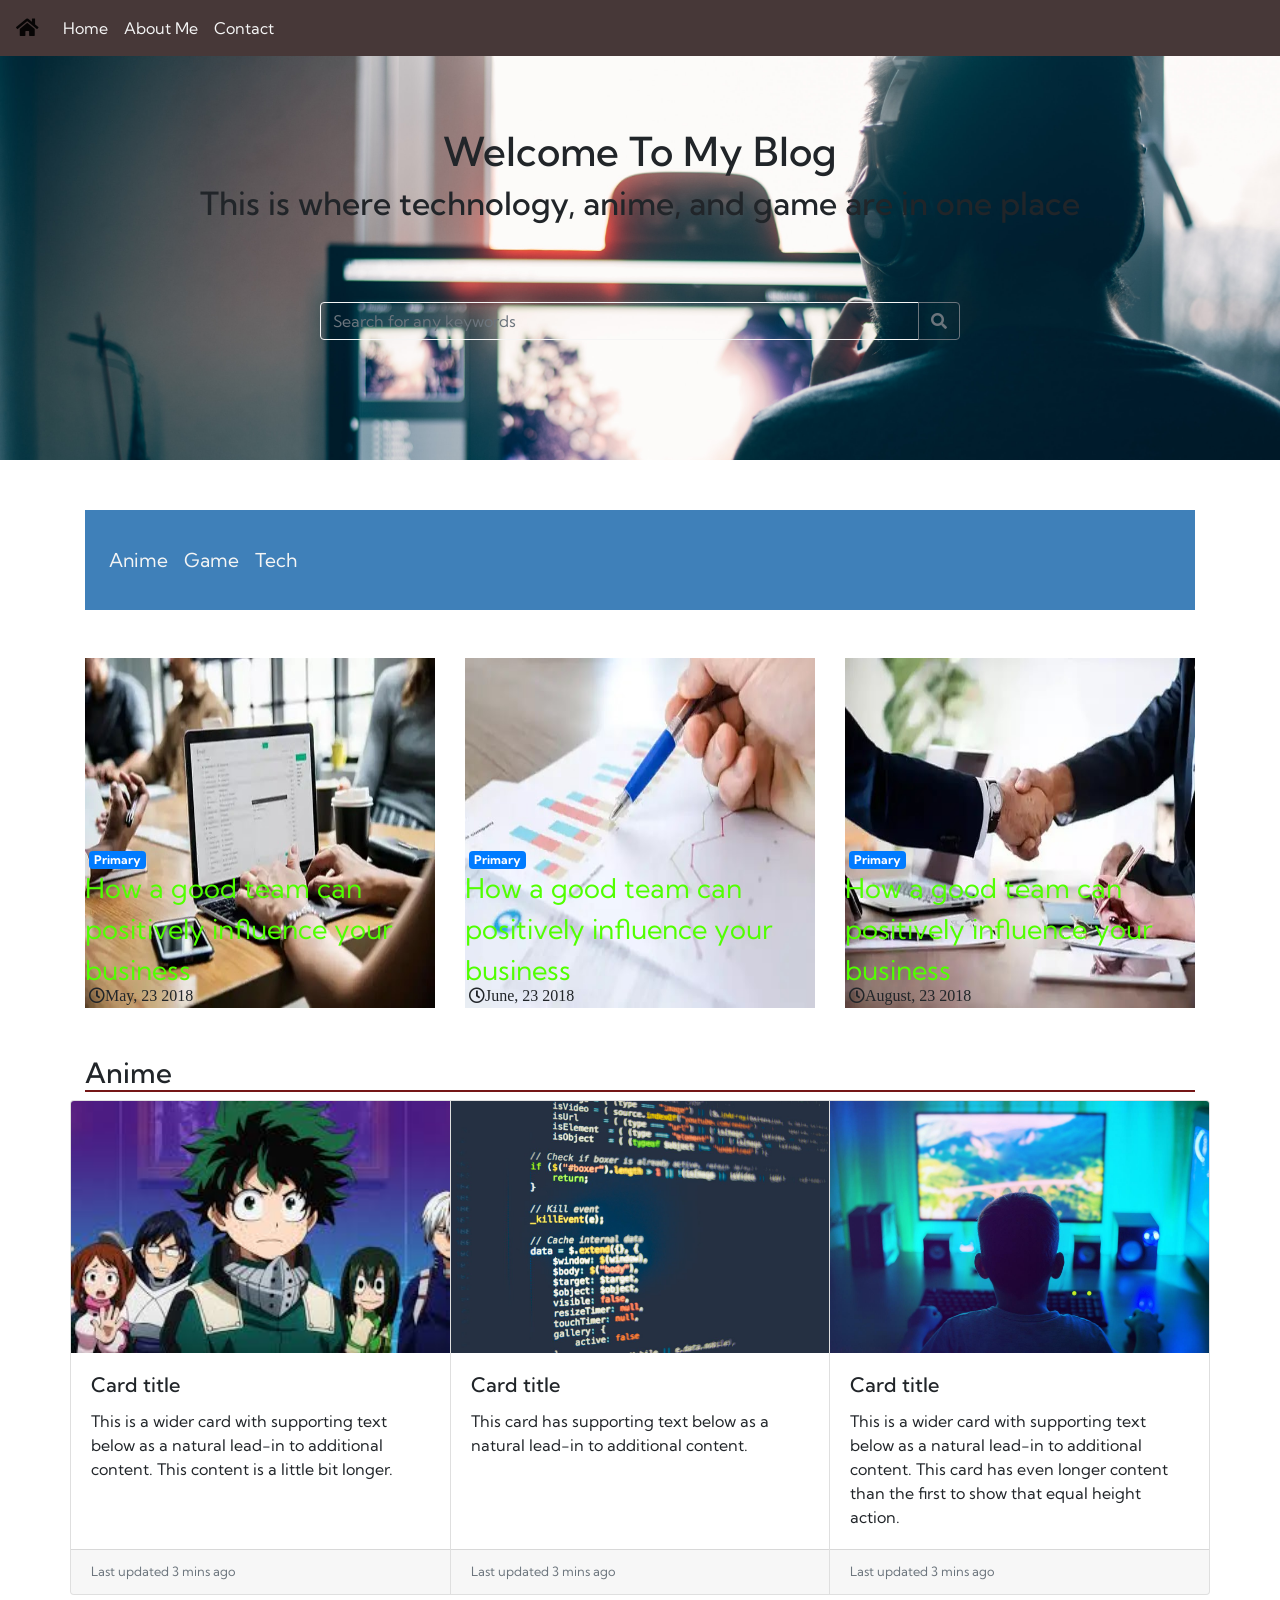
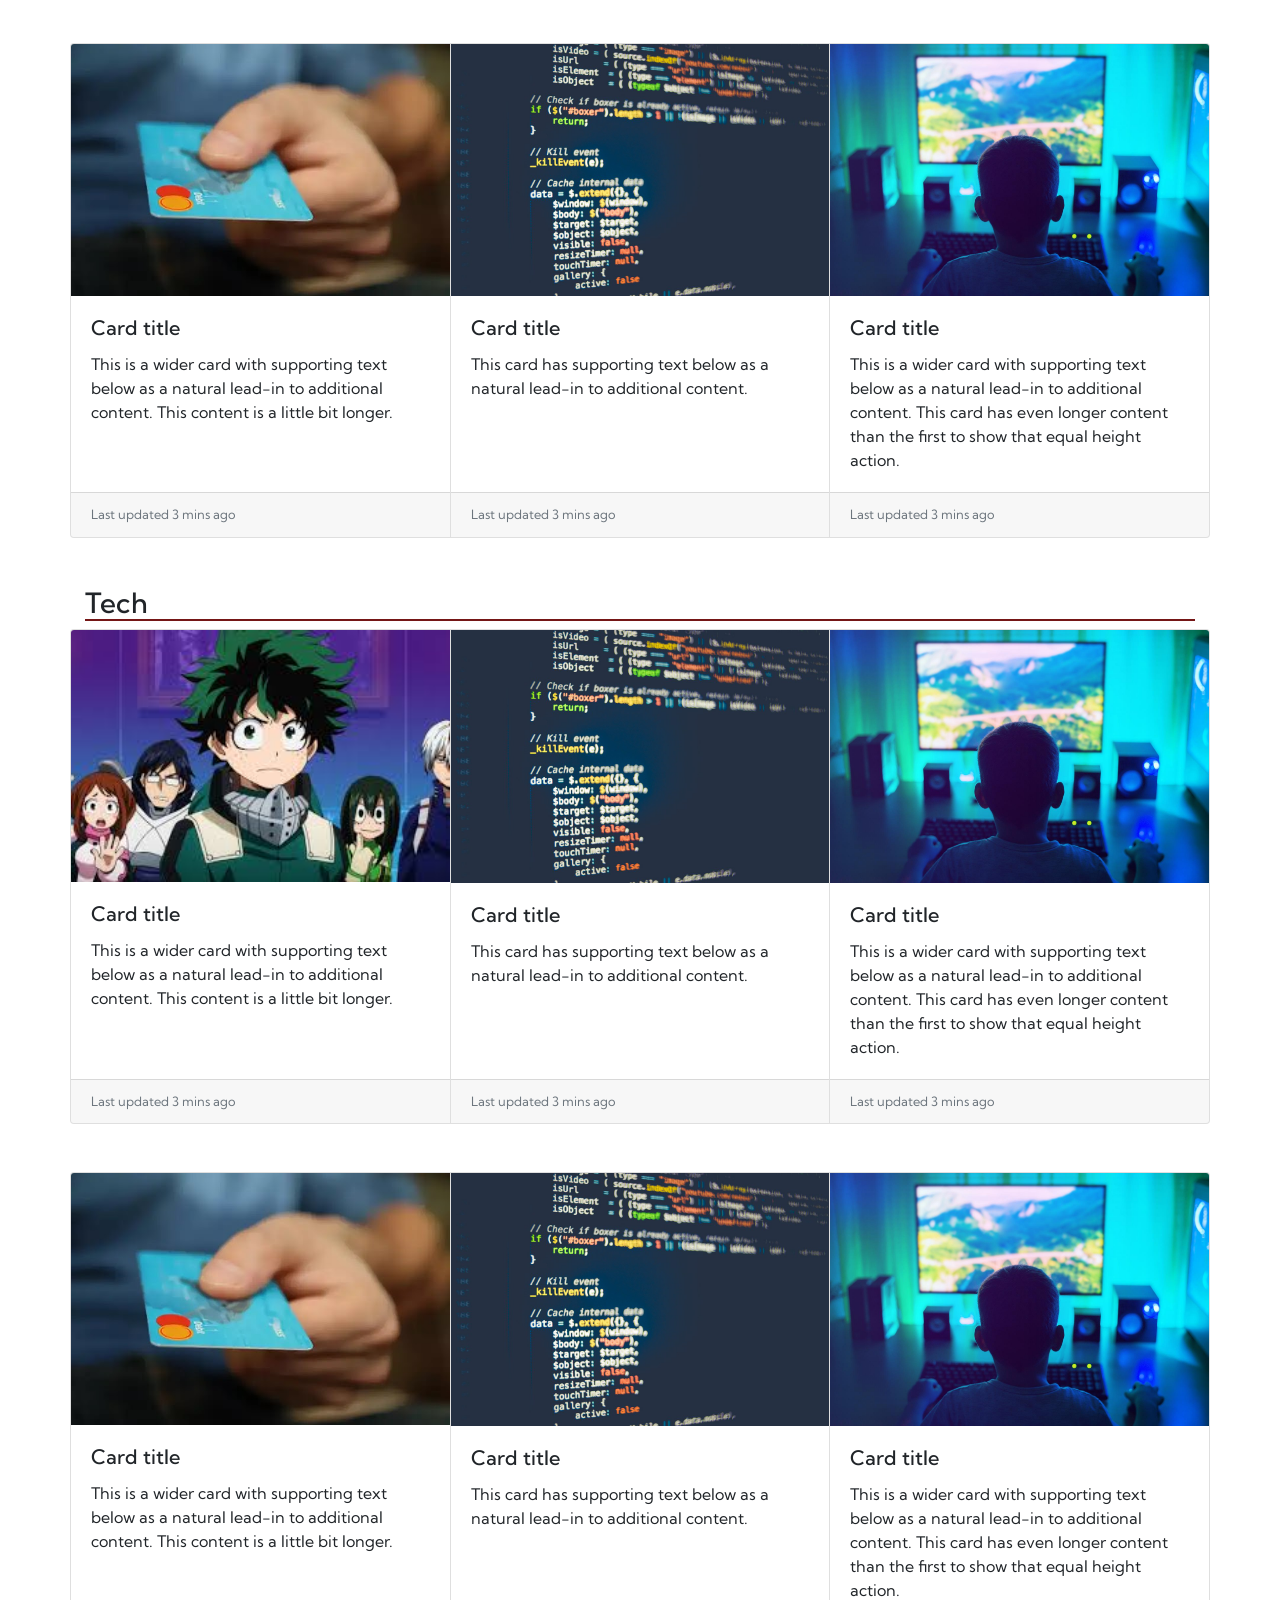
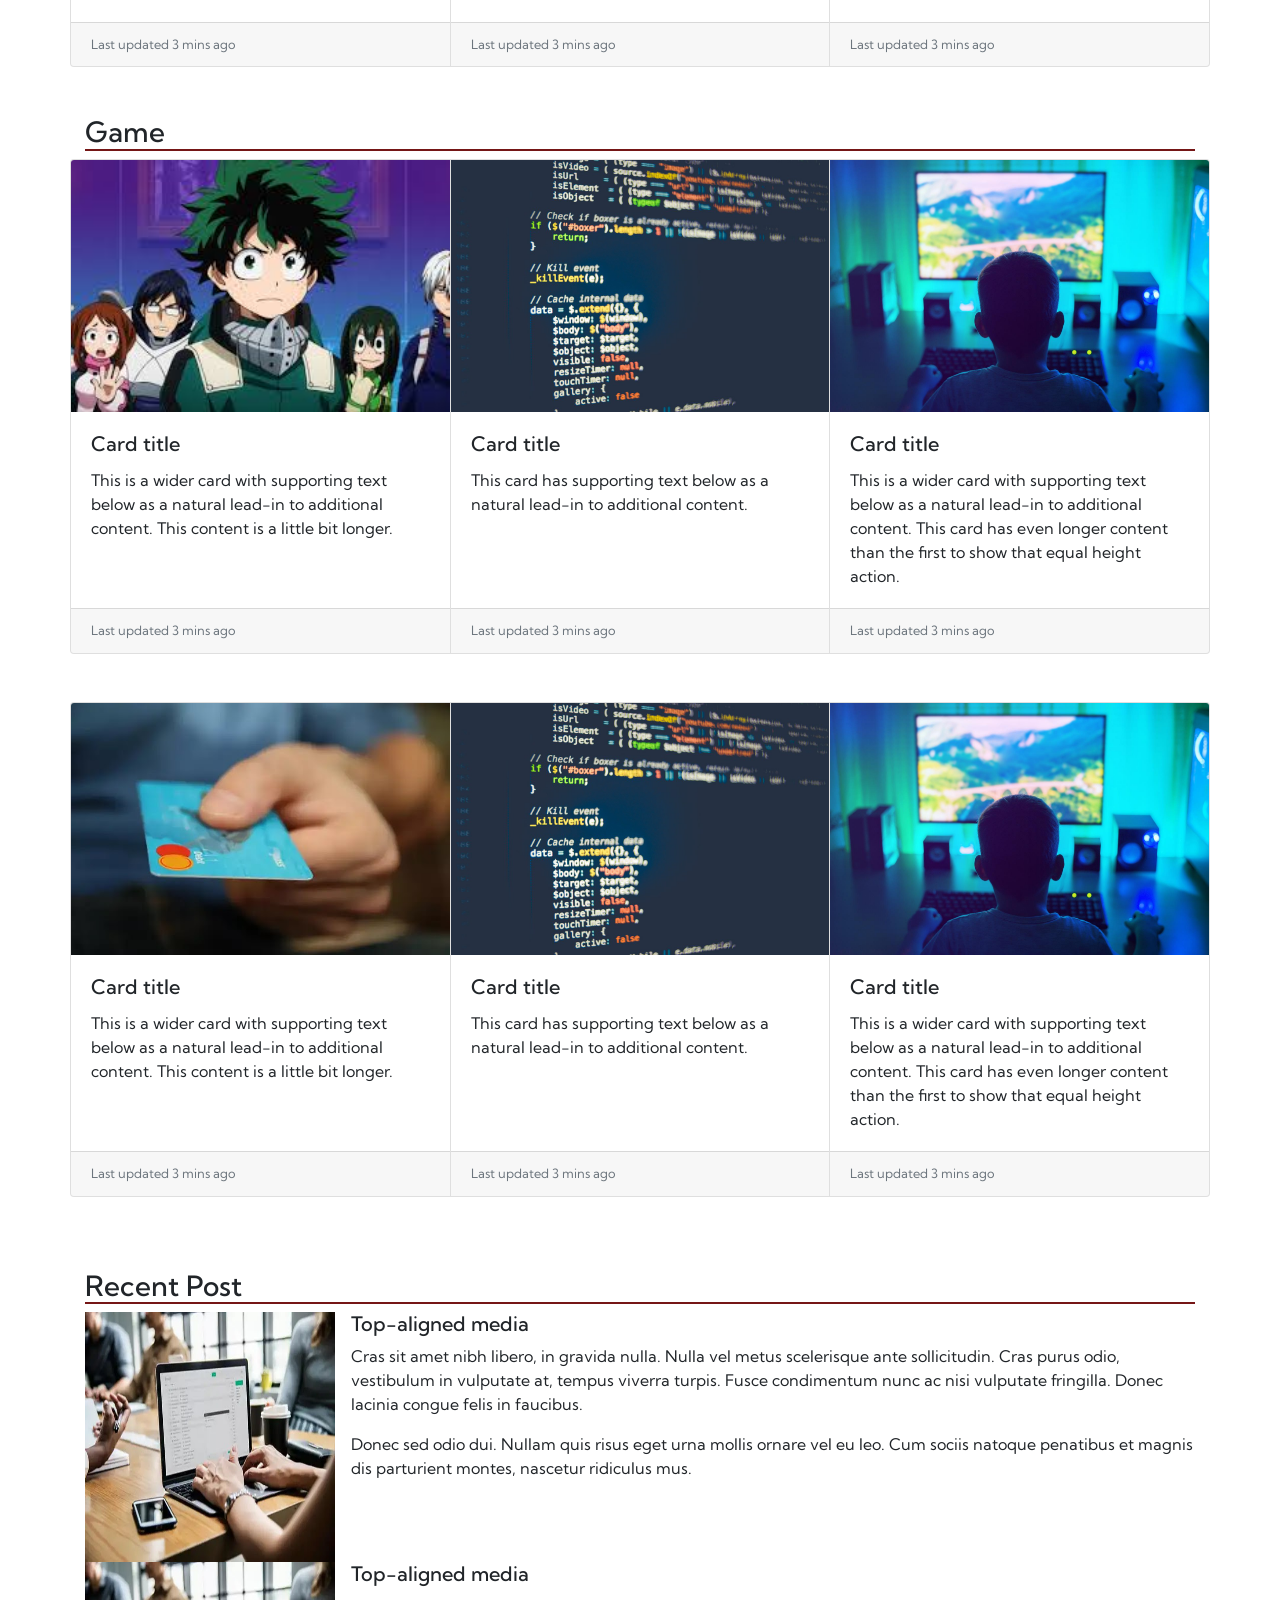
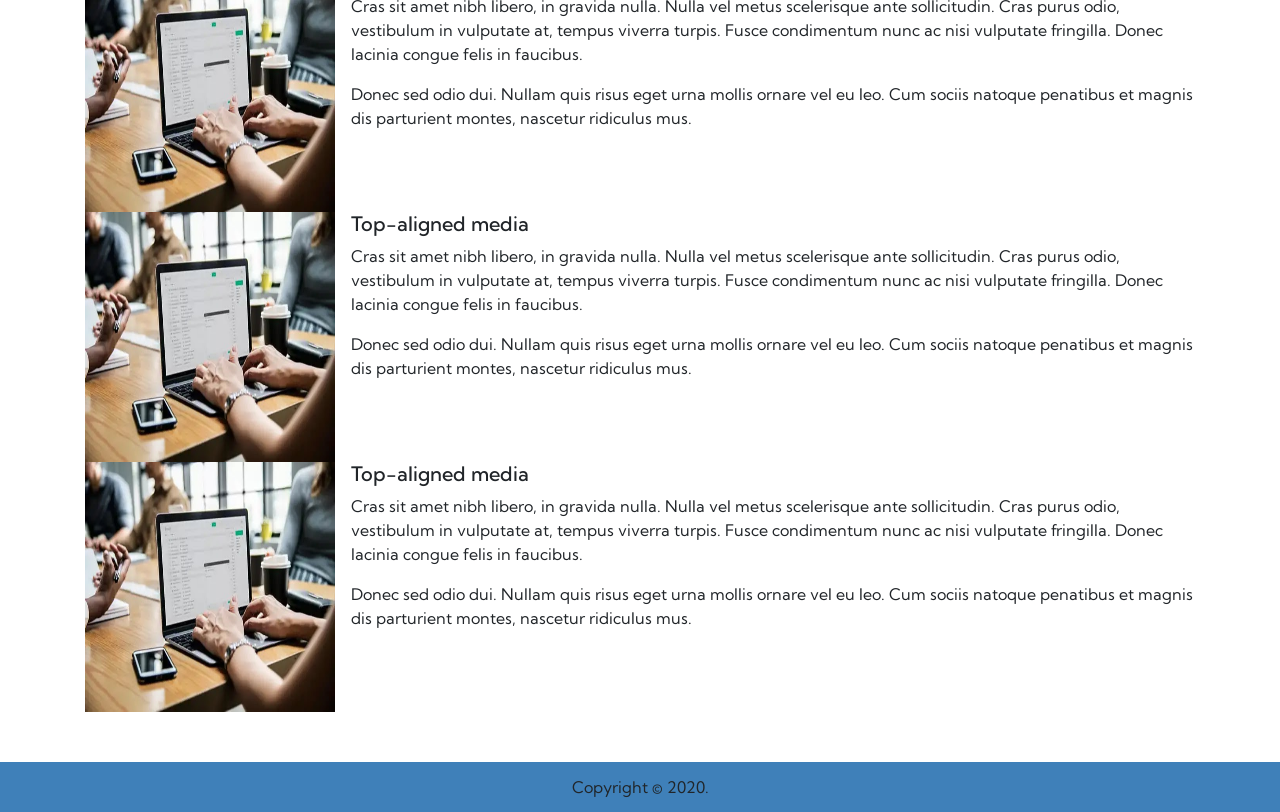
==== commit a53fbc21: "adding login feature feature explanation : adding a login page for accesing index page if username a" ====
--- a/index.html
+++ b/index.html
@@ -70,19 +70,19 @@
         <div class="col-lg column">
           <img src="image/article1.jpg" alt="" class="articles">
           <span class="badge badge-primary">Primary</span>
-          <h3>How a good team can positively influence your business</h3>
+          <a href="#">How a good team can positively influence your business</a>
           <i class="far fa-clock">May, 23 2018</i>
         </div>
         <div class="col-lg column">
           <img src="image/article2.jpg" alt="" class="articles">
           <span class="badge badge-primary">Primary</span>
-          <h3>How a good team can positively influence your business</h3>
+          <a href="#">How a good team can positively influence your business</a>
           <i class="far fa-clock">June, 23 2018</i>
         </div>
         <div class="col-lg column">
           <img src="image/article3.jpg" alt="" class="articles">
           <span class="badge badge-primary">Primary</span>
-          <h3>How a good team can positively influence your business</h3>
+          <a href="#">How a good team can positively influence your business</a>
           <i class="far fa-clock">August, 23 2018</i>
         </div>
       </div>
@@ -369,5 +369,12 @@
     <script src="https://code.jquery.com/jquery-3.5.1.slim.min.js" integrity="sha384-DfXdz2htPH0lsSSs5nCTpuj/zy4C+OGpamoFVy38MVBnE+IbbVYUew+OrCXaRkfj" crossorigin="anonymous"></script>
     <script src="https://cdn.jsdelivr.net/npm/popper.js@1.16.1/dist/umd/popper.min.js" integrity="sha384-9/reFTGAW83EW2RDu2S0VKaIzap3H66lZH81PoYlFhbGU+6BZp6G7niu735Sk7lN" crossorigin="anonymous"></script>
     <script src="https://stackpath.bootstrapcdn.com/bootstrap/4.5.2/js/bootstrap.min.js" integrity="sha384-B4gt1jrGC7Jh4AgTPSdUtOBvfO8shuf57BaghqFfPlYxofvL8/KUEfYiJOMMV+rV" crossorigin="anonymous"></script>
+    <!-- <script src="script/index.js"></script> -->
+    <script>
+      if(localStorage.getItem("nickname") != null) {
+        alert(`Halo, ${localStorage.getItem("nickname")}`);
+        localStorage.clear();
+      }
+    </script>
 </body>
 </html>
--- a/stylesheet/style.css
+++ b/stylesheet/style.css
@@ -101,10 +101,13 @@
     margin-left: 10px;
 } */
 
-.col-lg h3 {
+.col-lg a {
+    display: block;
     position: absolute;
-    top: 65%;
-    color: rgb(18, 140, 189);
+    top: 60%;
+    color: rgb(81, 255, 0);
+    font-weight: 400;
+    font-size: 1.70rem;
 }
 
 .col-lg span {
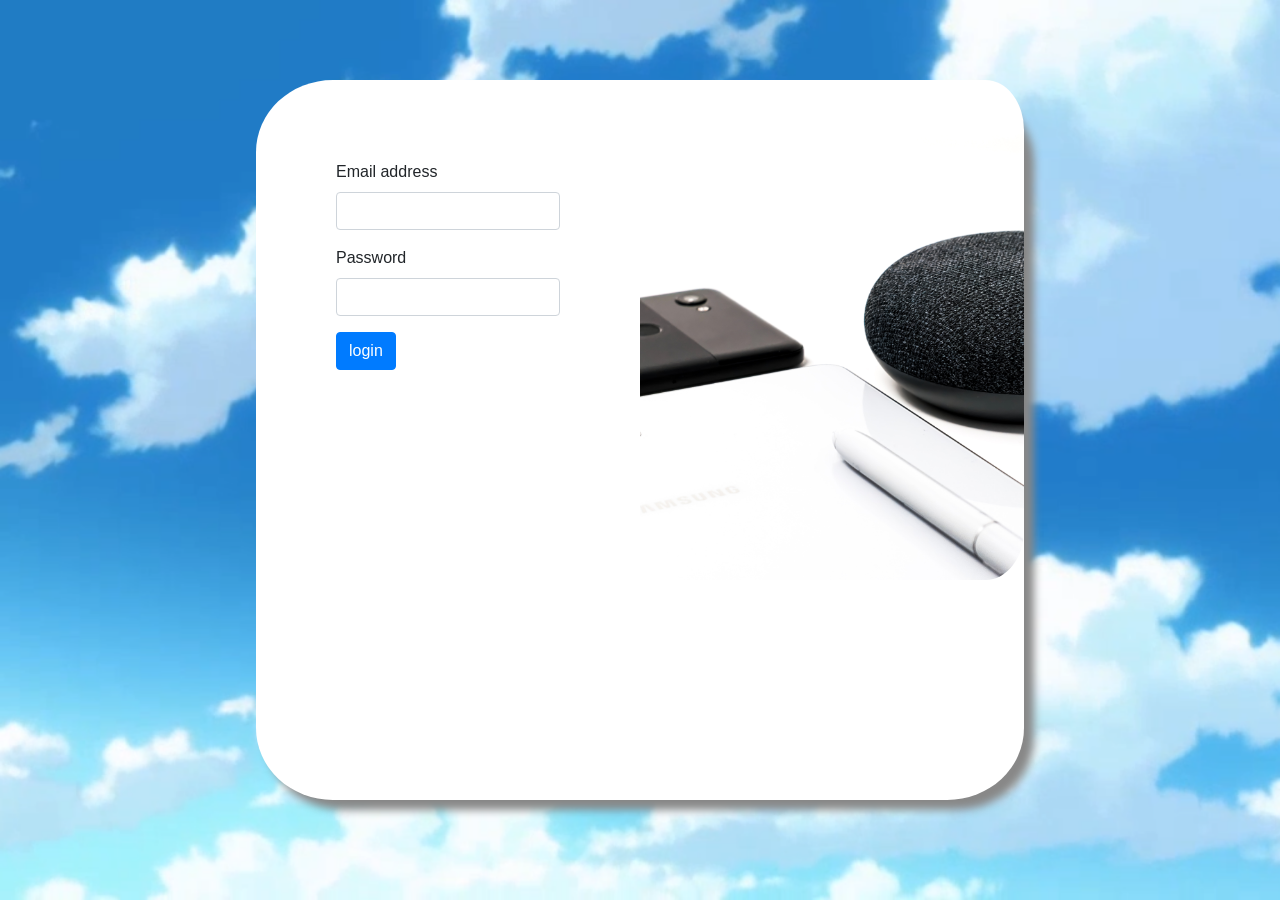
==== commit f838e9b2: "renaming index.html -> home.html and login.html -> index.html ammending reason --> forget to add unt" ====
--- a/index.html
+++ b/index.html
@@ -1,380 +1,60 @@
-<!-- https://meet.google.com/linkredirect?authuser=0&dest=https%3A%2F%2Fgooyaabitemplates.com%2Ffastpro-blogger-template%2F -->
-<!-- template -->
-
-
 <html lang="en">
 <head>
     <meta charset="UTF-8">
     <meta name="viewport" content="width=device-width, initial-scale=1.0">
-    <link rel="stylesheet" href="bootstrap/css/bootstrap.css">
-    <link rel="stylesheet" href="bootstrap/css/bootstrap.min.css">
-    <link rel="stylesheet" href="stylesheet/style.css">
-    <link rel="stylesheet" href="fontawesome-free-5.14.0-web/css/all.css">
-    <link href="https://fonts.googleapis.com/css2?family=Kumbh+Sans&display=swap" rel="stylesheet">
-    <title>Document</title>
+    <link rel="stylesheet" href="https://stackpath.bootstrapcdn.com/bootstrap/4.5.2/css/bootstrap.min.css" integrity="sha384-JcKb8q3iqJ61gNV9KGb8thSsNjpSL0n8PARn9HuZOnIxN0hoP+VmmDGMN5t9UJ0Z" crossorigin="anonymous">
+    <link rel="stylesheet" href="stylesheet/login_style.css">
+    <title>Welcome</title>
 </head>
 <body>
     
-  <!----- header --->
-    <header class="header">
-      <nav class="navbar navbar-expand-sm navbar-light navbar-header">
-        <a class="navbar-brand" href="#"><i class="fas fa-home"></i></a>
-        <button class="navbar-toggler" type="button" data-toggle="collapse" data-target="#navbarNavAltMarkup" aria-controls="navbarNavAltMarkup" aria-expanded="false" aria-label="Toggle navigation">
-          <span class="navbar-toggler-icon"></span>
-        </button>
-        <div class="collapse navbar-collapse" id="navbarNavAltMarkup">
-          <div class="navbar-nav">
-            <a class="nav-link" href="#">Home <span class="sr-only">(current)</span></a>
-            <a class="nav-link" href="#">About Me</a>
-            <a class="nav-link" href="#">Contact</a>
-          </div>
+  <!-- <div class="container">
+    <div class="alert alert-warning alert-dismissible fade show" role="alert">
+      <strong>Holy guacamole!</strong> You should check in on some of those fields below.
+      <button type="button" class="close" data-dismiss="alert" aria-label="Close">
+        <span aria-hidden="true">&times;</span>
+      </button>
+    </div>
+  </div> -->
+
+    <div class="container">
+        <div class="row">
+            <div class="col-md">
+                <form>
+                    <div class="form-group">
+                      <label for="username">Email address</label>
+                      <input type="text" class="form-control" id="username" aria-describedby="emailHelp">
+                      <!-- <small id="emailHelp" class="form-text text-muted">We'll never share your email with anyone else.</small> -->
+                    </div>
+                    <div class="form-group">
+                      <label for="password">Password</label>
+                      <input type="password" class="form-control" id="password">
+                    </div>
+                    <!-- <div class="form-group form-check">
+                      <input type="checkbox" class="form-check-input" id="exampleCheck1">
+                      <label class="form-check-label" for="exampleCheck1">Check me out</label>
+                    </div> -->
+                    <button type="submit" class="btn btn-primary" id="login">login</button>
+                  </form>
+
+                  <div class="alert alert-warning alert-dismissible fade show" role="alert" style="display: none;">
+                    <span></span>
+                    <button type="button" class="close" data-dismiss="alert" aria-label="Close">
+                      <span aria-hidden="true">&times;</span>
+                    </button>
+                  </div>
+            </div>
+
+            <div class="col-md-6 img-cover">
+
+            </div>
         </div>
-      </nav>
-      <br><br><br>
-      <h1 class="header-title">Welcome To My Blog</h1>
-      <h2 class="header-title">This is where technology, anime, and game are in one place</h2>
-      <br><br><br>
-      <div class="input-group mb-3">
-        <input type="text" class="form-control search-box" placeholder="Search for any keywords" aria-label="Recipient's username" aria-describedby="button-addon2">
-        <div class="input-group-append">
-          <button class="btn btn-outline-secondary" type="button" id="button-addon2"><i class="fas fa-search"></i></button>
-        </div>
-      </div>
-    </header>
-    <!---- end of header --->
-
-    <!-- main navbar -->
-    <div class="container">
-      <nav class="navbar navbar-expand navbar-light main-navbar">
-        <div class="collapse navbar-collapse" id="navbarNavDropdown">
-          <ul class="navbar-nav">
-            <li class="nav-item">
-              <a class="nav-link main-link" href="#">Anime <span class="sr-only">(current)</span></a>
-            </li>
-            <li class="nav-item">
-              <a class="nav-link main-link" href="#">Game</a>
-            </li>
-            <li class="nav-item">
-              <a class="nav-link main-link" href="#">Tech</a>
-            </li>
-          </ul>
-        </div>
-      </nav>
     </div>
-  <!-- end of main navbar -->
-    <br><br>
-
-    <!-- main content -->
-    <div class="container">
-      <div class="row">
-        <div class="col-lg column">
-          <img src="image/article1.jpg" alt="" class="articles">
-          <span class="badge badge-primary">Primary</span>
-          <a href="#">How a good team can positively influence your business</a>
-          <i class="far fa-clock">May, 23 2018</i>
-        </div>
-        <div class="col-lg column">
-          <img src="image/article2.jpg" alt="" class="articles">
-          <span class="badge badge-primary">Primary</span>
-          <a href="#">How a good team can positively influence your business</a>
-          <i class="far fa-clock">June, 23 2018</i>
-        </div>
-        <div class="col-lg column">
-          <img src="image/article3.jpg" alt="" class="articles">
-          <span class="badge badge-primary">Primary</span>
-          <a href="#">How a good team can positively influence your business</a>
-          <i class="far fa-clock">August, 23 2018</i>
-        </div>
-      </div>
-
-      <br><br>
-
-      <!--anime section -->
-      <section>
-        <h3>Anime</h3>
-        <div class="row">
-          <div class="card-group">
-            <div class="card">
-              <img src="image/anime.jpg" class="card-img-top" alt="...">
-              <div class="card-body">
-                <h5 class="card-title">Card title</h5>
-                <p class="card-text">This is a wider card with supporting text below as a natural lead-in to additional content. This content is a little bit longer.</p>
-              </div>
-              <div class="card-footer">
-                <small class="text-muted">Last updated 3 mins ago</small>
-              </div>
-            </div>
-            <div class="card">
-              <img src="image/coding.jpg" class="card-img-top" alt="...">
-              <div class="card-body">
-                <h5 class="card-title">Card title</h5>
-                <p class="card-text">This card has supporting text below as a natural lead-in to additional content.</p>
-              </div>
-              <div class="card-footer">
-                <small class="text-muted">Last updated 3 mins ago</small>
-              </div>
-            </div>
-            <div class="card">
-              <img src="image/gamin.jpg" class="card-img-top" alt="...">
-              <div class="card-body">
-                <h5 class="card-title">Card title</h5>
-                <p class="card-text">This is a wider card with supporting text below as a natural lead-in to additional content. This card has even longer content than the first to show that equal height action.</p>
-              </div>
-              <div class="card-footer">
-                <small class="text-muted">Last updated 3 mins ago</small>
-              </div>
-            </div>
-          </div>
-        </div>
-        <br><br>
-        <div class="row">
-          <div class="card-group">
-            <div class="card">
-              <img src="image/article4.jpg" class="card-img-top" alt="...">
-              <div class="card-body">
-                <h5 class="card-title">Card title</h5>
-                <p class="card-text">This is a wider card with supporting text below as a natural lead-in to additional content. This content is a little bit longer.</p>
-              </div>
-              <div class="card-footer">
-                <small class="text-muted">Last updated 3 mins ago</small>
-              </div>
-            </div>
-            <div class="card">
-              <img src="image/coding.jpg" class="card-img-top" alt="...">
-              <div class="card-body">
-                <h5 class="card-title">Card title</h5>
-                <p class="card-text">This card has supporting text below as a natural lead-in to additional content.</p>
-              </div>
-              <div class="card-footer">
-                <small class="text-muted">Last updated 3 mins ago</small>
-              </div>
-            </div>
-            <div class="card">
-              <img src="image/gamin.jpg" class="card-img-top" alt="...">
-              <div class="card-body">
-                <h5 class="card-title">Card title</h5>
-                <p class="card-text">This is a wider card with supporting text below as a natural lead-in to additional content. This card has even longer content than the first to show that equal height action.</p>
-              </div>
-              <div class="card-footer">
-                <small class="text-muted">Last updated 3 mins ago</small>
-              </div>
-            </div>
-          </div>
-        </div>
-      </section>
-      <!-- end of anime section -->
-
-      <br><br>
-
-      <!-- tech section -->
-      <section>
-        <h3>Tech</h3>
-        <div class="row">
-          <div class="card-group">
-            <div class="card">
-              <img src="image/anime.jpg" class="card-img-top" alt="...">
-              <div class="card-body">
-                <h5 class="card-title">Card title</h5>
-                <p class="card-text">This is a wider card with supporting text below as a natural lead-in to additional content. This content is a little bit longer.</p>
-              </div>
-              <div class="card-footer">
-                <small class="text-muted">Last updated 3 mins ago</small>
-              </div>
-            </div>
-            <div class="card">
-              <img src="image/coding.jpg" class="card-img-top" alt="...">
-              <div class="card-body">
-                <h5 class="card-title">Card title</h5>
-                <p class="card-text">This card has supporting text below as a natural lead-in to additional content.</p>
-              </div>
-              <div class="card-footer">
-                <small class="text-muted">Last updated 3 mins ago</small>
-              </div>
-            </div>
-            <div class="card">
-              <img src="image/gamin.jpg" class="card-img-top" alt="...">
-              <div class="card-body">
-                <h5 class="card-title">Card title</h5>
-                <p class="card-text">This is a wider card with supporting text below as a natural lead-in to additional content. This card has even longer content than the first to show that equal height action.</p>
-              </div>
-              <div class="card-footer">
-                <small class="text-muted">Last updated 3 mins ago</small>
-              </div>
-            </div>
-          </div>
-        </div>
-        <br><br>
-        <div class="row">
-          <div class="card-group">
-            <div class="card">
-              <img src="image/article4.jpg" class="card-img-top" alt="...">
-              <div class="card-body">
-                <h5 class="card-title">Card title</h5>
-                <p class="card-text">This is a wider card with supporting text below as a natural lead-in to additional content. This content is a little bit longer.</p>
-              </div>
-              <div class="card-footer">
-                <small class="text-muted">Last updated 3 mins ago</small>
-              </div>
-            </div>
-            <div class="card">
-              <img src="image/coding.jpg" class="card-img-top" alt="...">
-              <div class="card-body">
-                <h5 class="card-title">Card title</h5>
-                <p class="card-text">This card has supporting text below as a natural lead-in to additional content.</p>
-              </div>
-              <div class="card-footer">
-                <small class="text-muted">Last updated 3 mins ago</small>
-              </div>
-            </div>
-            <div class="card">
-              <img src="image/gamin.jpg" class="card-img-top" alt="...">
-              <div class="card-body">
-                <h5 class="card-title">Card title</h5>
-                <p class="card-text">This is a wider card with supporting text below as a natural lead-in to additional content. This card has even longer content than the first to show that equal height action.</p>
-              </div>
-              <div class="card-footer">
-                <small class="text-muted">Last updated 3 mins ago</small>
-              </div>
-            </div>
-          </div>
-        </div>
-      </section>
-      <!-- end of tech section -->
-
-      <br><br>
-
-      <!-- game section -->
-      <section>
-        <h3>Game</h3>
-        <div class="row">
-          <div class="card-group">
-            <div class="card">
-              <img src="image/anime.jpg" class="card-img-top" alt="...">
-              <div class="card-body">
-                <h5 class="card-title">Card title</h5>
-                <p class="card-text">This is a wider card with supporting text below as a natural lead-in to additional content. This content is a little bit longer.</p>
-              </div>
-              <div class="card-footer">
-                <small class="text-muted">Last updated 3 mins ago</small>
-              </div>
-            </div>
-            <div class="card">
-              <img src="image/coding.jpg" class="card-img-top" alt="...">
-              <div class="card-body">
-                <h5 class="card-title">Card title</h5>
-                <p class="card-text">This card has supporting text below as a natural lead-in to additional content.</p>
-              </div>
-              <div class="card-footer">
-                <small class="text-muted">Last updated 3 mins ago</small>
-              </div>
-            </div>
-            <div class="card">
-              <img src="image/gamin.jpg" class="card-img-top" alt="...">
-              <div class="card-body">
-                <h5 class="card-title">Card title</h5>
-                <p class="card-text">This is a wider card with supporting text below as a natural lead-in to additional content. This card has even longer content than the first to show that equal height action.</p>
-              </div>
-              <div class="card-footer">
-                <small class="text-muted">Last updated 3 mins ago</small>
-              </div>
-            </div>
-          </div>
-        </div>
-        <br><br>
-        <div class="row">
-          <div class="card-group">
-            <div class="card">
-              <img src="image/article4.jpg" class="card-img-top" alt="...">
-              <div class="card-body">
-                <h5 class="card-title">Card title</h5>
-                <p class="card-text">This is a wider card with supporting text below as a natural lead-in to additional content. This content is a little bit longer.</p>
-              </div>
-              <div class="card-footer">
-                <small class="text-muted">Last updated 3 mins ago</small>
-              </div>
-            </div>
-            <div class="card">
-              <img src="image/coding.jpg" class="card-img-top" alt="...">
-              <div class="card-body">
-                <h5 class="card-title">Card title</h5>
-                <p class="card-text">This card has supporting text below as a natural lead-in to additional content.</p>
-              </div>
-              <div class="card-footer">
-                <small class="text-muted">Last updated 3 mins ago</small>
-              </div>
-            </div>
-            <div class="card">
-              <img src="image/gamin.jpg" class="card-img-top" alt="...">
-              <div class="card-body">
-                <h5 class="card-title">Card title</h5>
-                <p class="card-text">This is a wider card with supporting text below as a natural lead-in to additional content. This card has even longer content than the first to show that equal height action.</p>
-              </div>
-              <div class="card-footer">
-                <small class="text-muted">Last updated 3 mins ago</small>
-              </div>
-            </div>
-          </div>
-        </div>
-      </section>
-      <!-- end of game section -->
-
-      <br><br><br>
-
-      <!-- recent post section -->
-      <section>
-        <h3>Recent Post</h3>
-        <div class="media">
-          <img src="image/article1.jpg" class="align-self-start mr-3" alt="..." width="250" height="250">
-          <div class="media-body">
-            <h5 class="mt-0">Top-aligned media</h5>
-            <p>Cras sit amet nibh libero, in gravida nulla. Nulla vel metus scelerisque ante sollicitudin. Cras purus odio, vestibulum in vulputate at, tempus viverra turpis. Fusce condimentum nunc ac nisi vulputate fringilla. Donec lacinia congue felis in faucibus.</p>
-            <p>Donec sed odio dui. Nullam quis risus eget urna mollis ornare vel eu leo. Cum sociis natoque penatibus et magnis dis parturient montes, nascetur ridiculus mus.</p>
-          </div>
-        </div>
-        <div class="media">
-          <img src="image/article1.jpg" class="align-self-start mr-3" alt="..." width="250" height="250">
-          <div class="media-body">
-            <h5 class="mt-0">Top-aligned media</h5>
-            <p>Cras sit amet nibh libero, in gravida nulla. Nulla vel metus scelerisque ante sollicitudin. Cras purus odio, vestibulum in vulputate at, tempus viverra turpis. Fusce condimentum nunc ac nisi vulputate fringilla. Donec lacinia congue felis in faucibus.</p>
-            <p>Donec sed odio dui. Nullam quis risus eget urna mollis ornare vel eu leo. Cum sociis natoque penatibus et magnis dis parturient montes, nascetur ridiculus mus.</p>
-          </div>
-        </div>
-        <div class="media">
-          <img src="image/article1.jpg" class="align-self-start mr-3" alt="..." width="250" height="250">
-          <div class="media-body">
-            <h5 class="mt-0">Top-aligned media</h5>
-            <p>Cras sit amet nibh libero, in gravida nulla. Nulla vel metus scelerisque ante sollicitudin. Cras purus odio, vestibulum in vulputate at, tempus viverra turpis. Fusce condimentum nunc ac nisi vulputate fringilla. Donec lacinia congue felis in faucibus.</p>
-            <p>Donec sed odio dui. Nullam quis risus eget urna mollis ornare vel eu leo. Cum sociis natoque penatibus et magnis dis parturient montes, nascetur ridiculus mus.</p>
-          </div>
-        </div>
-        <div class="media">
-          <img src="image/article1.jpg" class="align-self-start mr-3" alt="..." width="250" height="250">
-          <div class="media-body">
-            <h5 class="mt-0">Top-aligned media</h5>
-            <p>Cras sit amet nibh libero, in gravida nulla. Nulla vel metus scelerisque ante sollicitudin. Cras purus odio, vestibulum in vulputate at, tempus viverra turpis. Fusce condimentum nunc ac nisi vulputate fringilla. Donec lacinia congue felis in faucibus.</p>
-            <p>Donec sed odio dui. Nullam quis risus eget urna mollis ornare vel eu leo. Cum sociis natoque penatibus et magnis dis parturient montes, nascetur ridiculus mus.</p>
-          </div>
-        </div>
-      </section>
-      <!-- end of recent post section -->
-    </div>
-    <!-- end of main content -->
-
-    <footer>
-        <p>Copyright &copy 2020.</p>
-    </footer>
 
 
-    <div class="carousel"></div>
     <script src="https://code.jquery.com/jquery-3.5.1.slim.min.js" integrity="sha384-DfXdz2htPH0lsSSs5nCTpuj/zy4C+OGpamoFVy38MVBnE+IbbVYUew+OrCXaRkfj" crossorigin="anonymous"></script>
     <script src="https://cdn.jsdelivr.net/npm/popper.js@1.16.1/dist/umd/popper.min.js" integrity="sha384-9/reFTGAW83EW2RDu2S0VKaIzap3H66lZH81PoYlFhbGU+6BZp6G7niu735Sk7lN" crossorigin="anonymous"></script>
     <script src="https://stackpath.bootstrapcdn.com/bootstrap/4.5.2/js/bootstrap.min.js" integrity="sha384-B4gt1jrGC7Jh4AgTPSdUtOBvfO8shuf57BaghqFfPlYxofvL8/KUEfYiJOMMV+rV" crossorigin="anonymous"></script>
-    <!-- <script src="script/index.js"></script> -->
-    <script>
-      if(localStorage.getItem("nickname") != null) {
-        alert(`Halo, ${localStorage.getItem("nickname")}`);
-        localStorage.clear();
-      }
-    </script>
+    <script src="script/index.js"></script>
 </body>
 </html>
--- a/stylesheet/login_style.css
+++ b/stylesheet/login_style.css
@@ -0,0 +1,28 @@
+body {
+    background-image: url(../image/17bc850e59ba8b3860f20dcedf572e7b.png);
+    background-size: cover;
+}
+
+.container {
+    /* width: fit-content; */
+    background-color: #ffffff;
+    box-shadow: 10px 10px 8px #888888;
+    border-radius: 10%;
+    width: 60%;
+    margin-top: 80px;
+    /* margin-top: 350px; */
+    height: 80%;
+}
+
+.col-md:first-child {
+    padding: 80px;
+}
+
+.img-cover {
+    background-image: url(../image/obi-onyeador-jP_aaR1wanE-unsplash.jpg);
+    background-size: cover;
+    border-top-right-radius: 10%;
+    border-bottom-right-radius: 10%;
+    background-position: center;
+    height: 500px;
+}
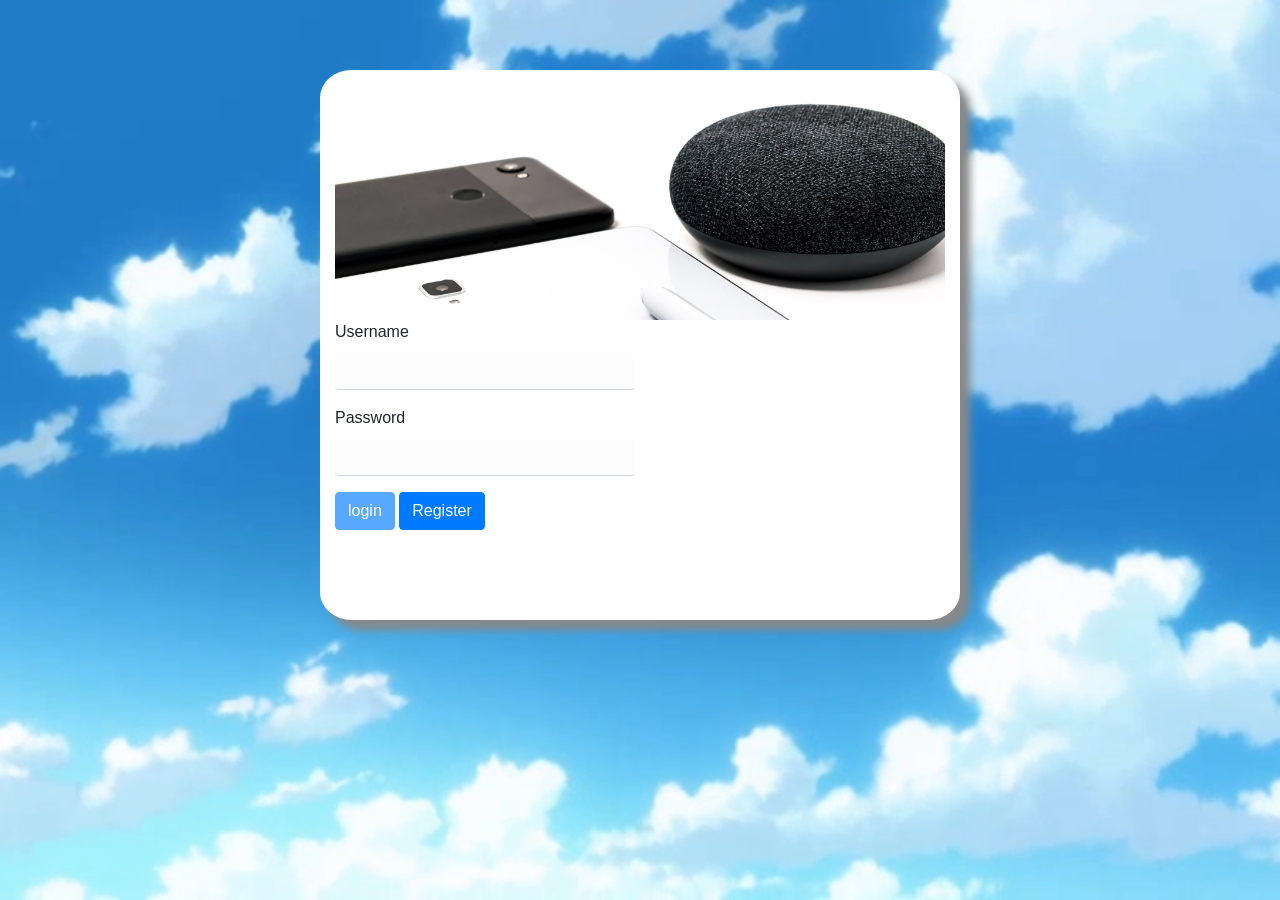
==== commit d744db75: "adding register feature use localstorage instead of json to store user add ability to create new use" ====
--- a/index.html
+++ b/index.html
@@ -4,57 +4,78 @@
     <meta name="viewport" content="width=device-width, initial-scale=1.0">
     <link rel="stylesheet" href="https://stackpath.bootstrapcdn.com/bootstrap/4.5.2/css/bootstrap.min.css" integrity="sha384-JcKb8q3iqJ61gNV9KGb8thSsNjpSL0n8PARn9HuZOnIxN0hoP+VmmDGMN5t9UJ0Z" crossorigin="anonymous">
     <link rel="stylesheet" href="stylesheet/login_style.css">
+    <script src="https://ajax.googleapis.com/ajax/libs/jquery/3.5.1/jquery.min.js"></script>
     <title>Welcome</title>
 </head>
 <body>
-    
-  <!-- <div class="container">
-    <div class="alert alert-warning alert-dismissible fade show" role="alert">
-      <strong>Holy guacamole!</strong> You should check in on some of those fields below.
-      <button type="button" class="close" data-dismiss="alert" aria-label="Close">
-        <span aria-hidden="true">&times;</span>
-      </button>
-    </div>
-  </div> -->
+
 
     <div class="container">
-        <div class="row">
-            <div class="col-md">
-                <form>
-                    <div class="form-group">
-                      <label for="username">Email address</label>
-                      <input type="text" class="form-control" id="username" aria-describedby="emailHelp">
-                      <!-- <small id="emailHelp" class="form-text text-muted">We'll never share your email with anyone else.</small> -->
-                    </div>
-                    <div class="form-group">
-                      <label for="password">Password</label>
-                      <input type="password" class="form-control" id="password">
-                    </div>
-                    <!-- <div class="form-group form-check">
-                      <input type="checkbox" class="form-check-input" id="exampleCheck1">
-                      <label class="form-check-label" for="exampleCheck1">Check me out</label>
-                    </div> -->
-                    <button type="submit" class="btn btn-primary" id="login">login</button>
-                  </form>
+      <!-- image on the login box -->
+      <div class="img-cover">
 
-                  <div class="alert alert-warning alert-dismissible fade show" role="alert" style="display: none;">
-                    <span></span>
-                    <button type="button" class="close" data-dismiss="alert" aria-label="Close">
-                      <span aria-hidden="true">&times;</span>
-                    </button>
-                  </div>
+      </div>
+      <!-- end of image -->
+
+      <!-- login form -->
+      <form class="login-form">
+          <div class="form-group">
+            <label for="username">Username</label>
+            <input type="text" class="form-control" id="username" aria-describedby="emailHelp">
+          </div>
+          <div class="form-group">
+            <label for="password">Password</label>
+            <input type="password" class="form-control" id="password">
+          </div>
+          <button type="submit" class="btn btn-primary" id="login">login</button>
+          <a href="#" class="btn btn-primary" id="register">Register</a>
+        </form>
+      <!-- end of login form -->
+      
+      <!-- alert when invalid credential -->
+      <div class="modal" tabindex="-1">
+        <div class="modal-dialog">
+          <div class="modal-content">
+            <div class="modal-header">
+              <h5 class="modal-title">Invalid</h5>
+              <button type="button" class="close exit" data-dismiss="modal" aria-label="Close">
+                <span aria-hidden="true">&times;</span>
+              </button>
             </div>
+            <div class="modal-body">
+              <p></p>
+            </div>
+            <div class="modal-footer">
+              <button type="button" class="btn btn-secondary exit" data-dismiss="modal">Tutup</button>
+            </div>
+          </div>
+        </div>
+      </div>
+      <!-- end of alert -->
 
-            <div class="col-md-6 img-cover">
+      <!-- registration form -->
 
-            </div>
+      <form class="registration-form" style="display: none;">
+        <div class="form-group">
+          <label for="username-register">Username</label>
+          <input type="text" class="form-control" id="username-register" aria-describedby="emailHelp">
         </div>
+        <div class="form-group">
+          <label for="password-register">Password</label>
+          <input type="password" class="form-control" id="password-register">
+        </div>
+        <div class="form-group">
+          <label for="nickname">Nickname</label>
+          <input type="text" class="form-control" id="nickname-register">
+        </div>
+        <button type="submit" class="btn btn-primary" id="add">Register</button>
+        <small><a href="#" id="back-link">back to login</a></small>
+      </form>
+
+      <!-- end of registration form -->
+
     </div>
 
-
-    <script src="https://code.jquery.com/jquery-3.5.1.slim.min.js" integrity="sha384-DfXdz2htPH0lsSSs5nCTpuj/zy4C+OGpamoFVy38MVBnE+IbbVYUew+OrCXaRkfj" crossorigin="anonymous"></script>
-    <script src="https://cdn.jsdelivr.net/npm/popper.js@1.16.1/dist/umd/popper.min.js" integrity="sha384-9/reFTGAW83EW2RDu2S0VKaIzap3H66lZH81PoYlFhbGU+6BZp6G7niu735Sk7lN" crossorigin="anonymous"></script>
-    <script src="https://stackpath.bootstrapcdn.com/bootstrap/4.5.2/js/bootstrap.min.js" integrity="sha384-B4gt1jrGC7Jh4AgTPSdUtOBvfO8shuf57BaghqFfPlYxofvL8/KUEfYiJOMMV+rV" crossorigin="anonymous"></script>
     <script src="script/index.js"></script>
 </body>
 </html>
--- a/stylesheet/login_style.css
+++ b/stylesheet/login_style.css
@@ -7,22 +7,34 @@
     /* width: fit-content; */
     background-color: #ffffff;
     box-shadow: 10px 10px 8px #888888;
-    border-radius: 10%;
-    width: 60%;
-    margin-top: 80px;
+    border-radius: 5%;
+    width: 50%;
+    margin-top: 70px;
     /* margin-top: 350px; */
-    height: 80%;
+    height: 550px;
 }
 
-.col-md:first-child {
+/* .col-md-6:last-child {
     padding: 80px;
-}
+} */
 
 .img-cover {
     background-image: url(../image/obi-onyeador-jP_aaR1wanE-unsplash.jpg);
     background-size: cover;
-    border-top-right-radius: 10%;
-    border-bottom-right-radius: 10%;
+    border-radius: 10%;
     background-position: center;
-    height: 500px;
+    height: 250px;
 }
+
+.form-control {
+    width: 300px;
+    border-top-style: hidden;
+    border-right-style: hidden;
+    border-left-style: hidden;
+    border-bottom-style: solid;
+    background-color: rgba(238, 238, 238, 0.11);
+  }
+  
+  .modal {
+    margin-top: 80px;
+  }
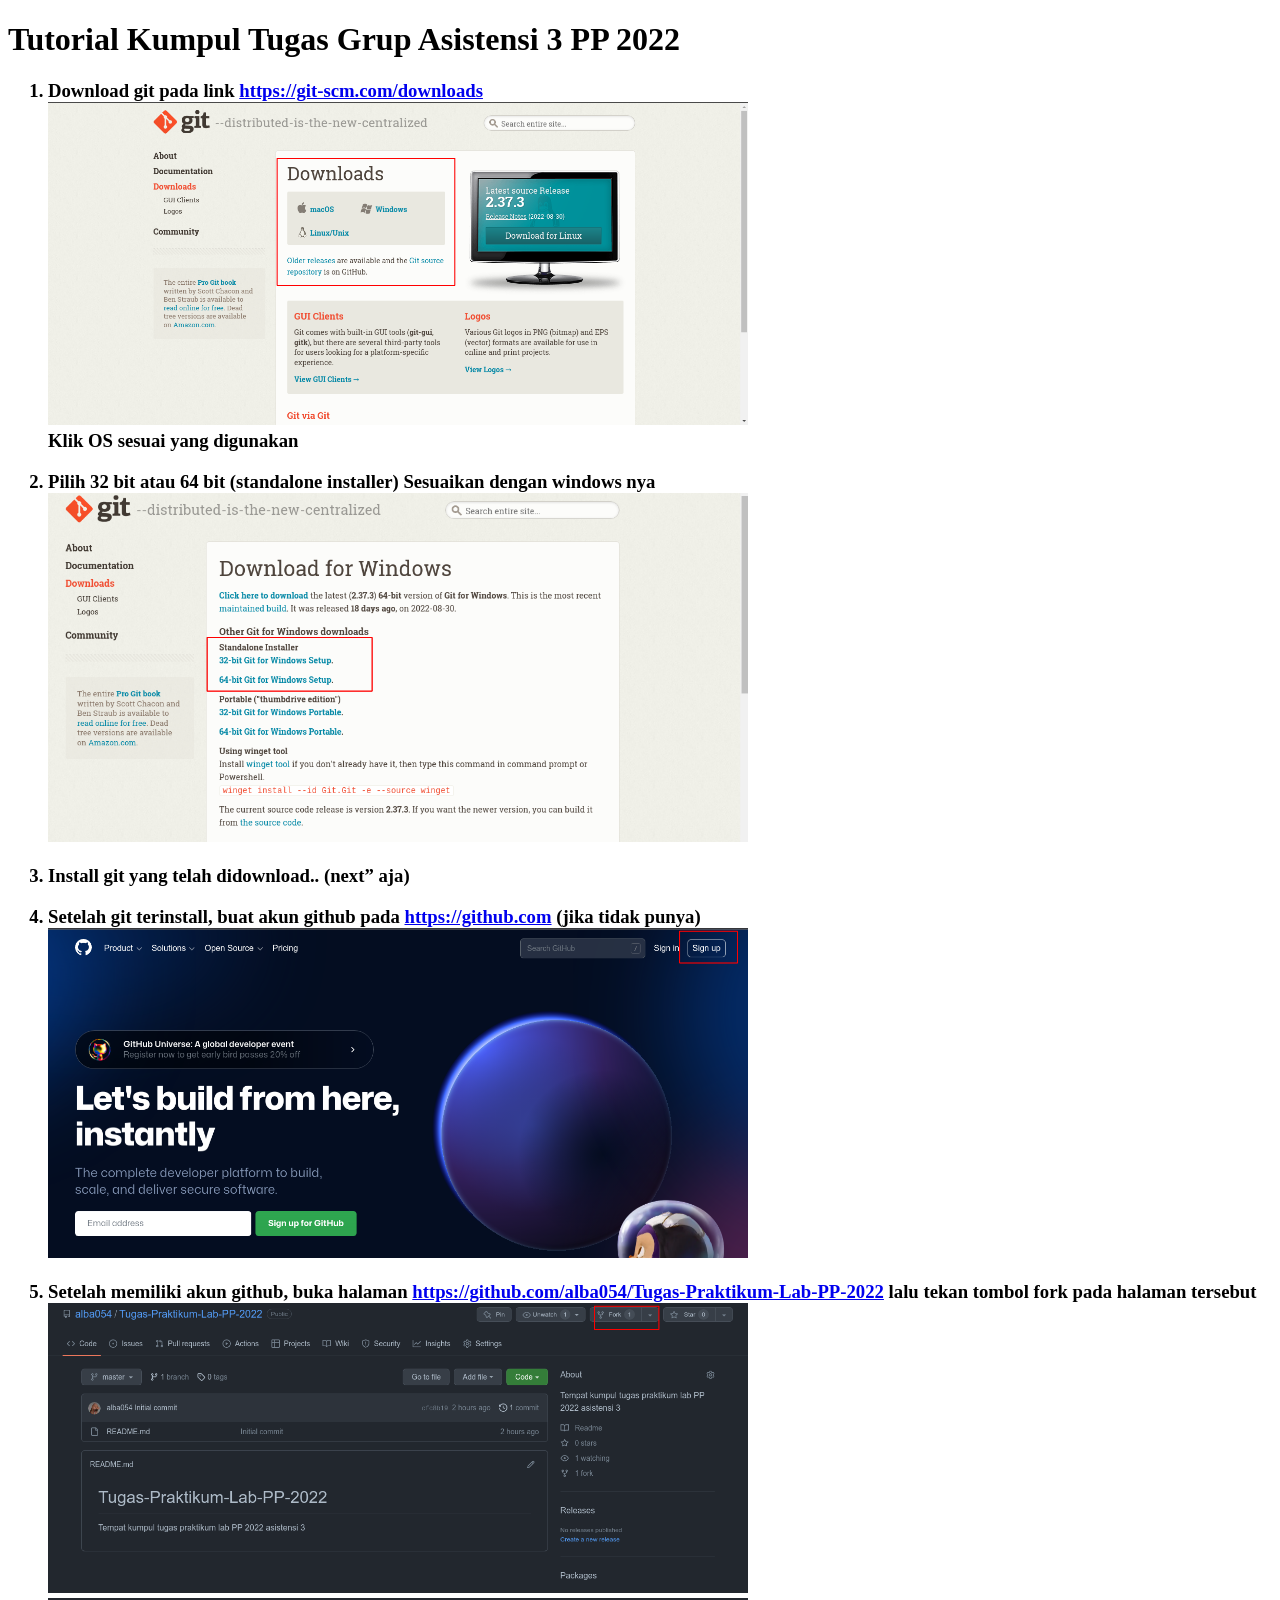
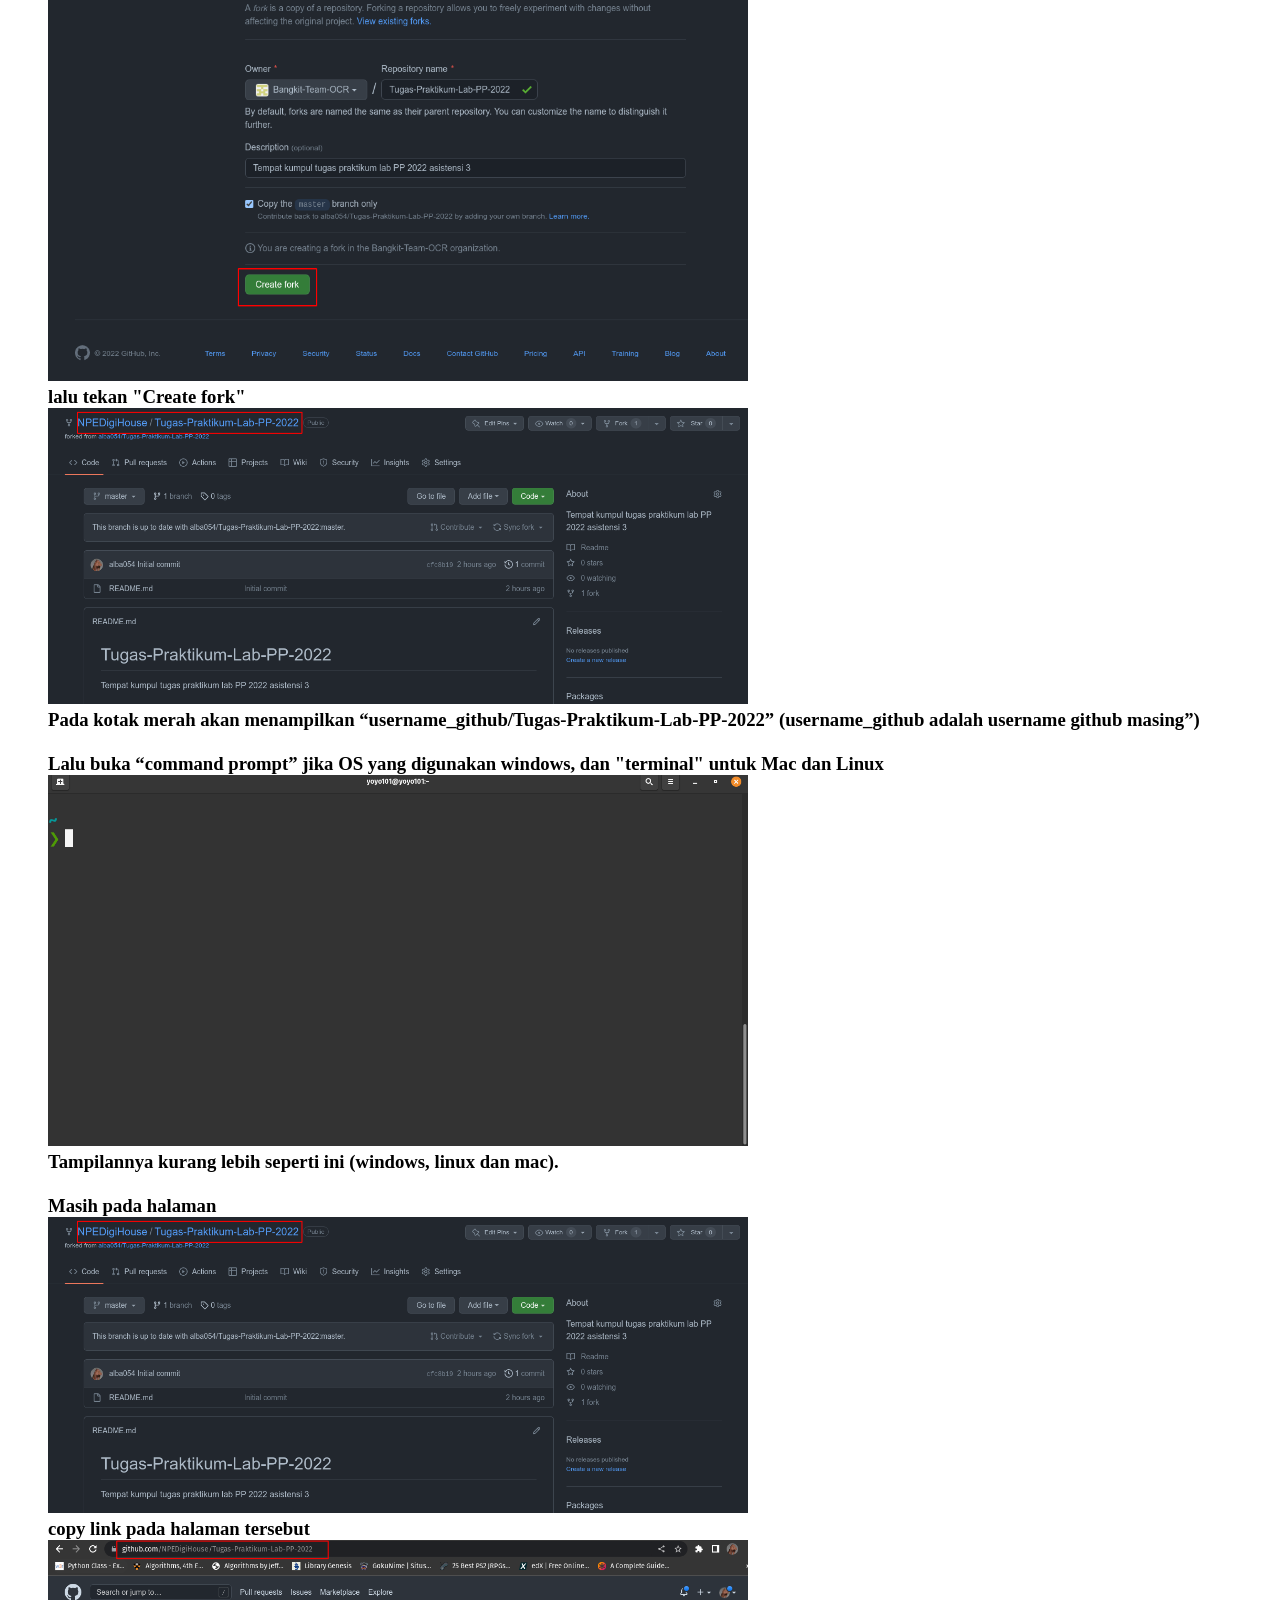
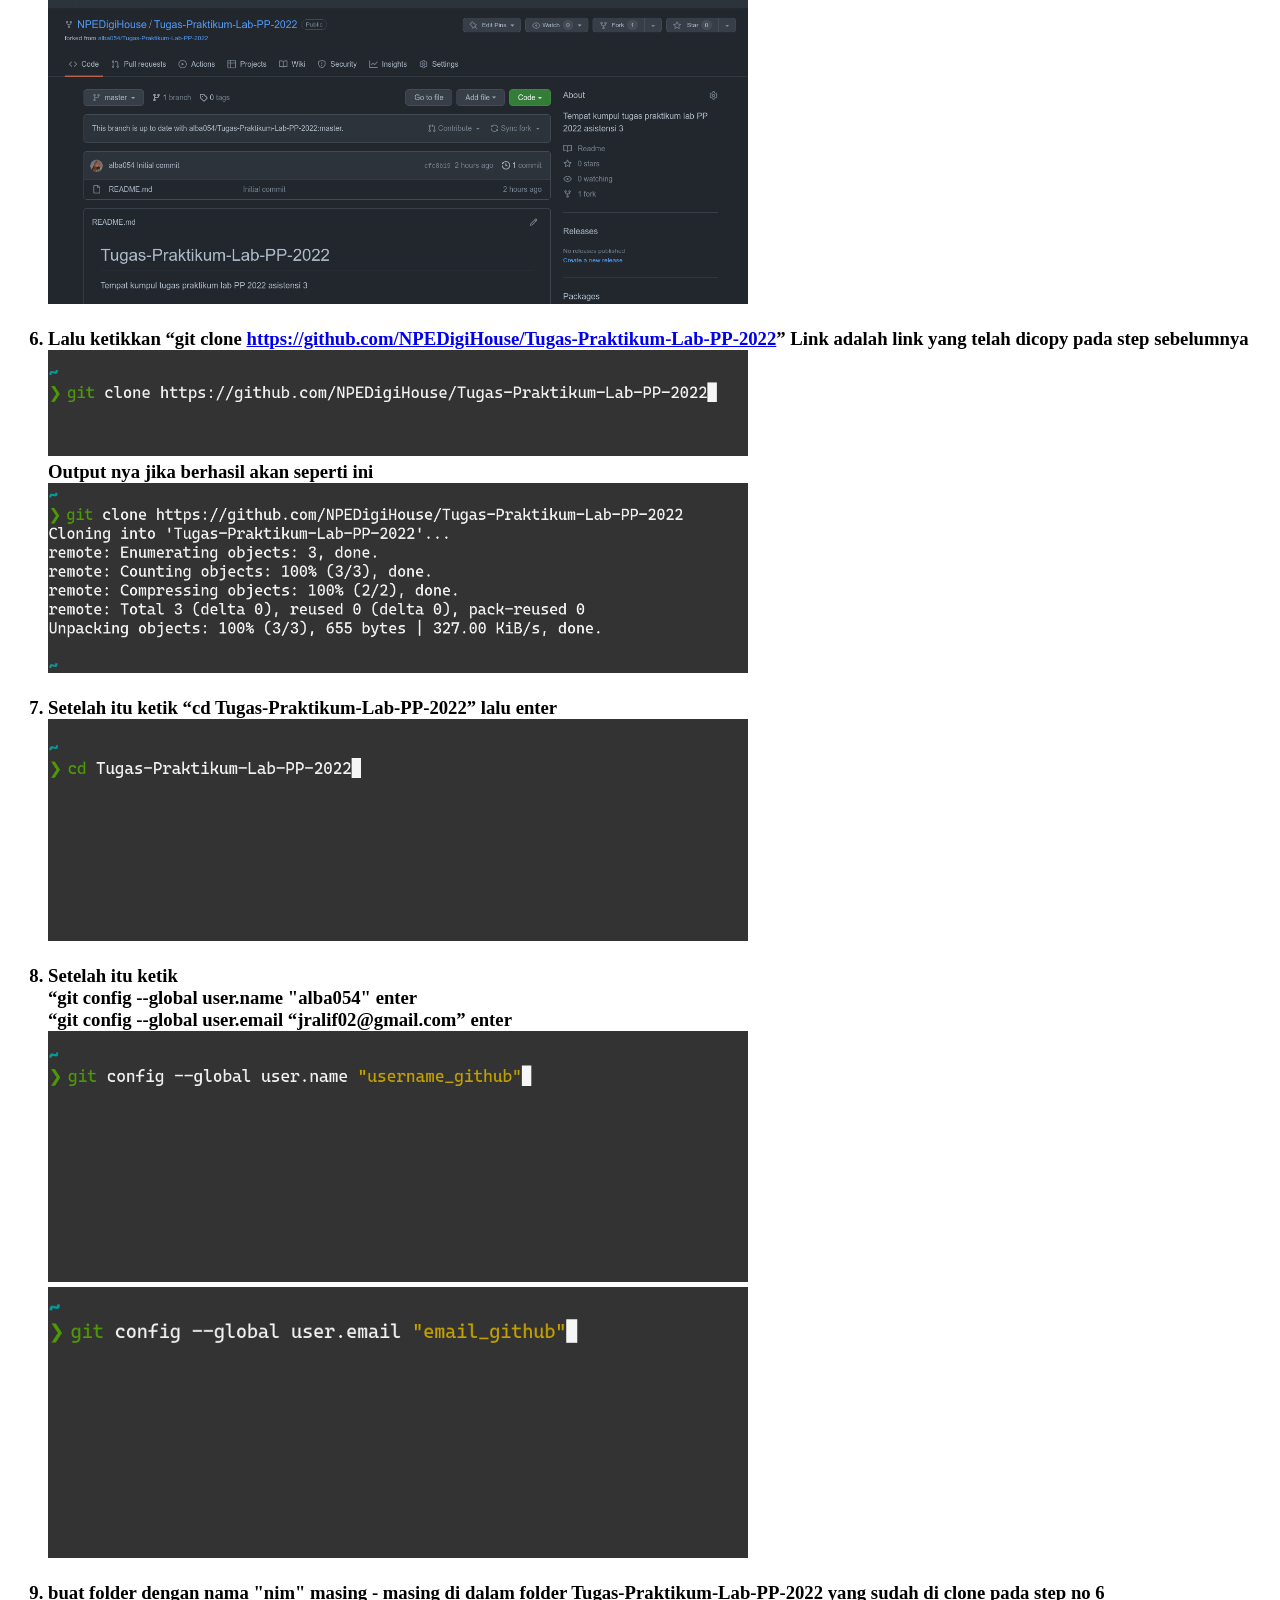
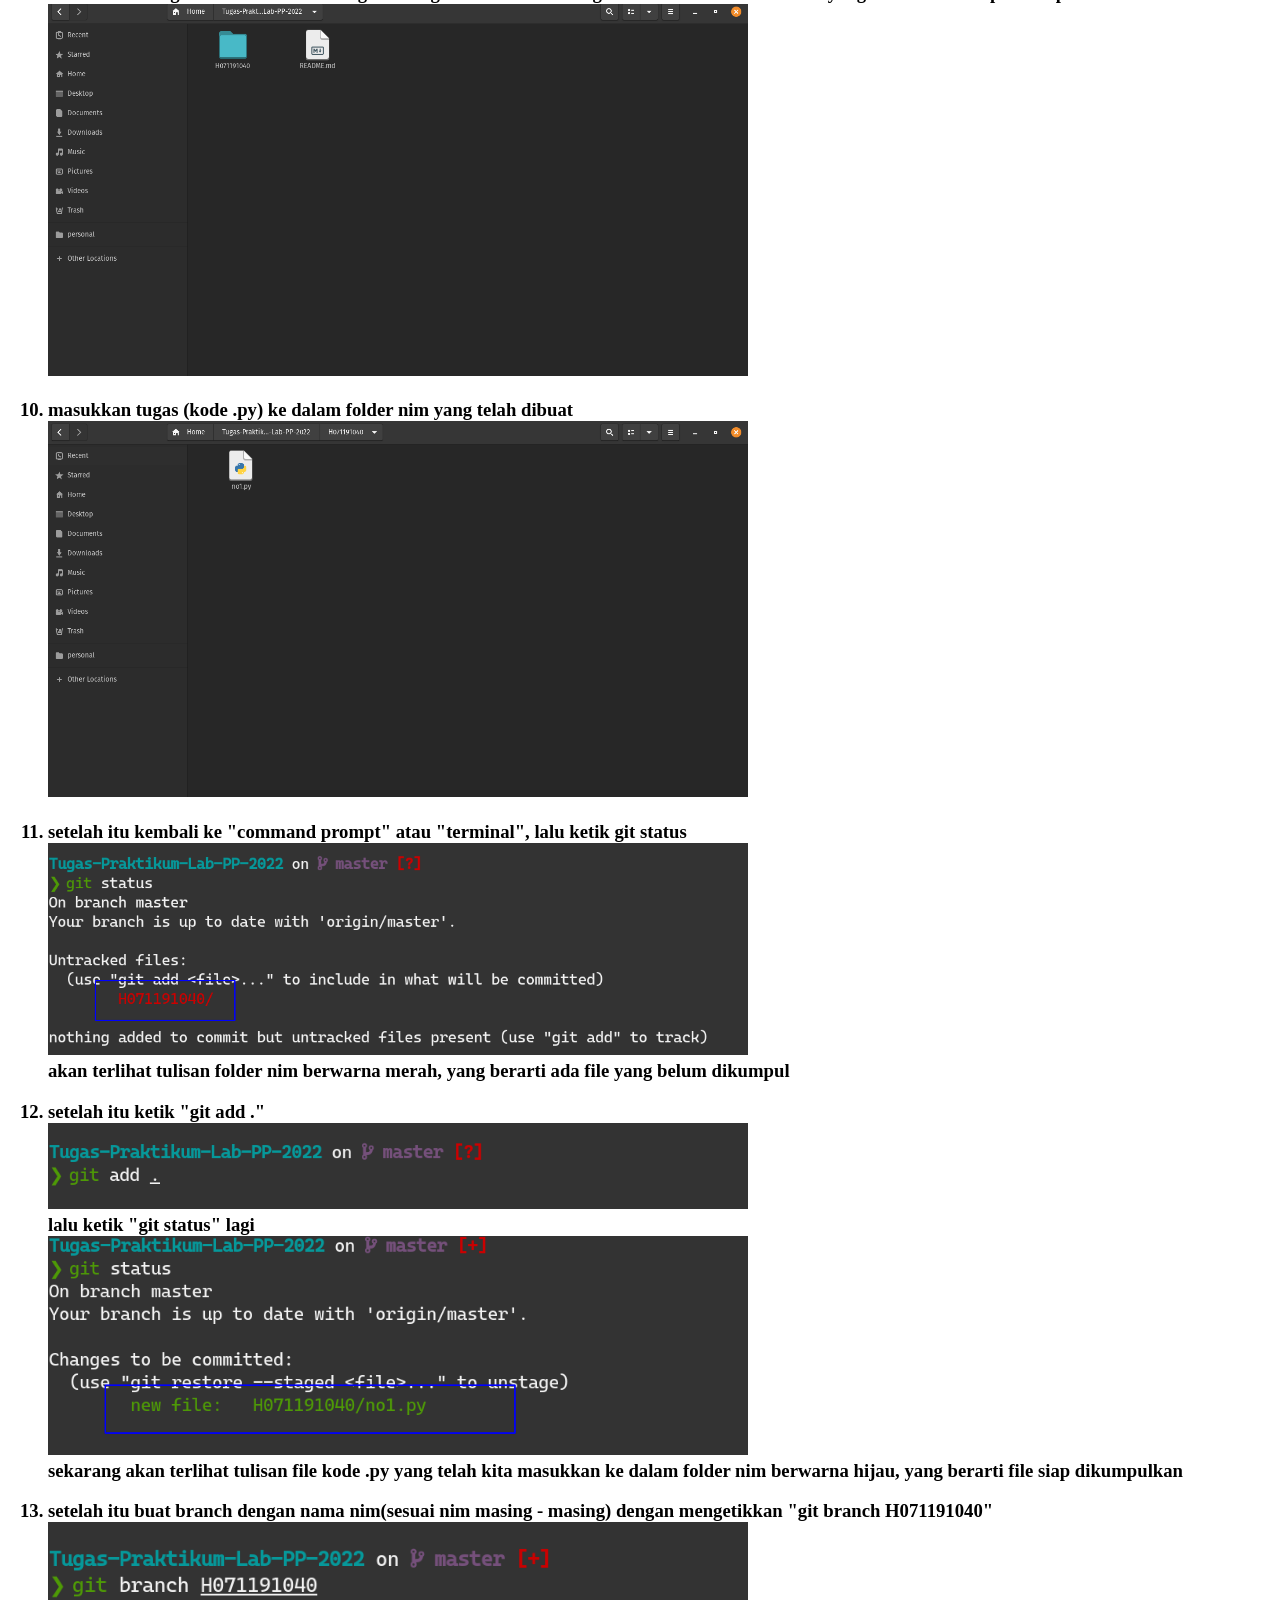
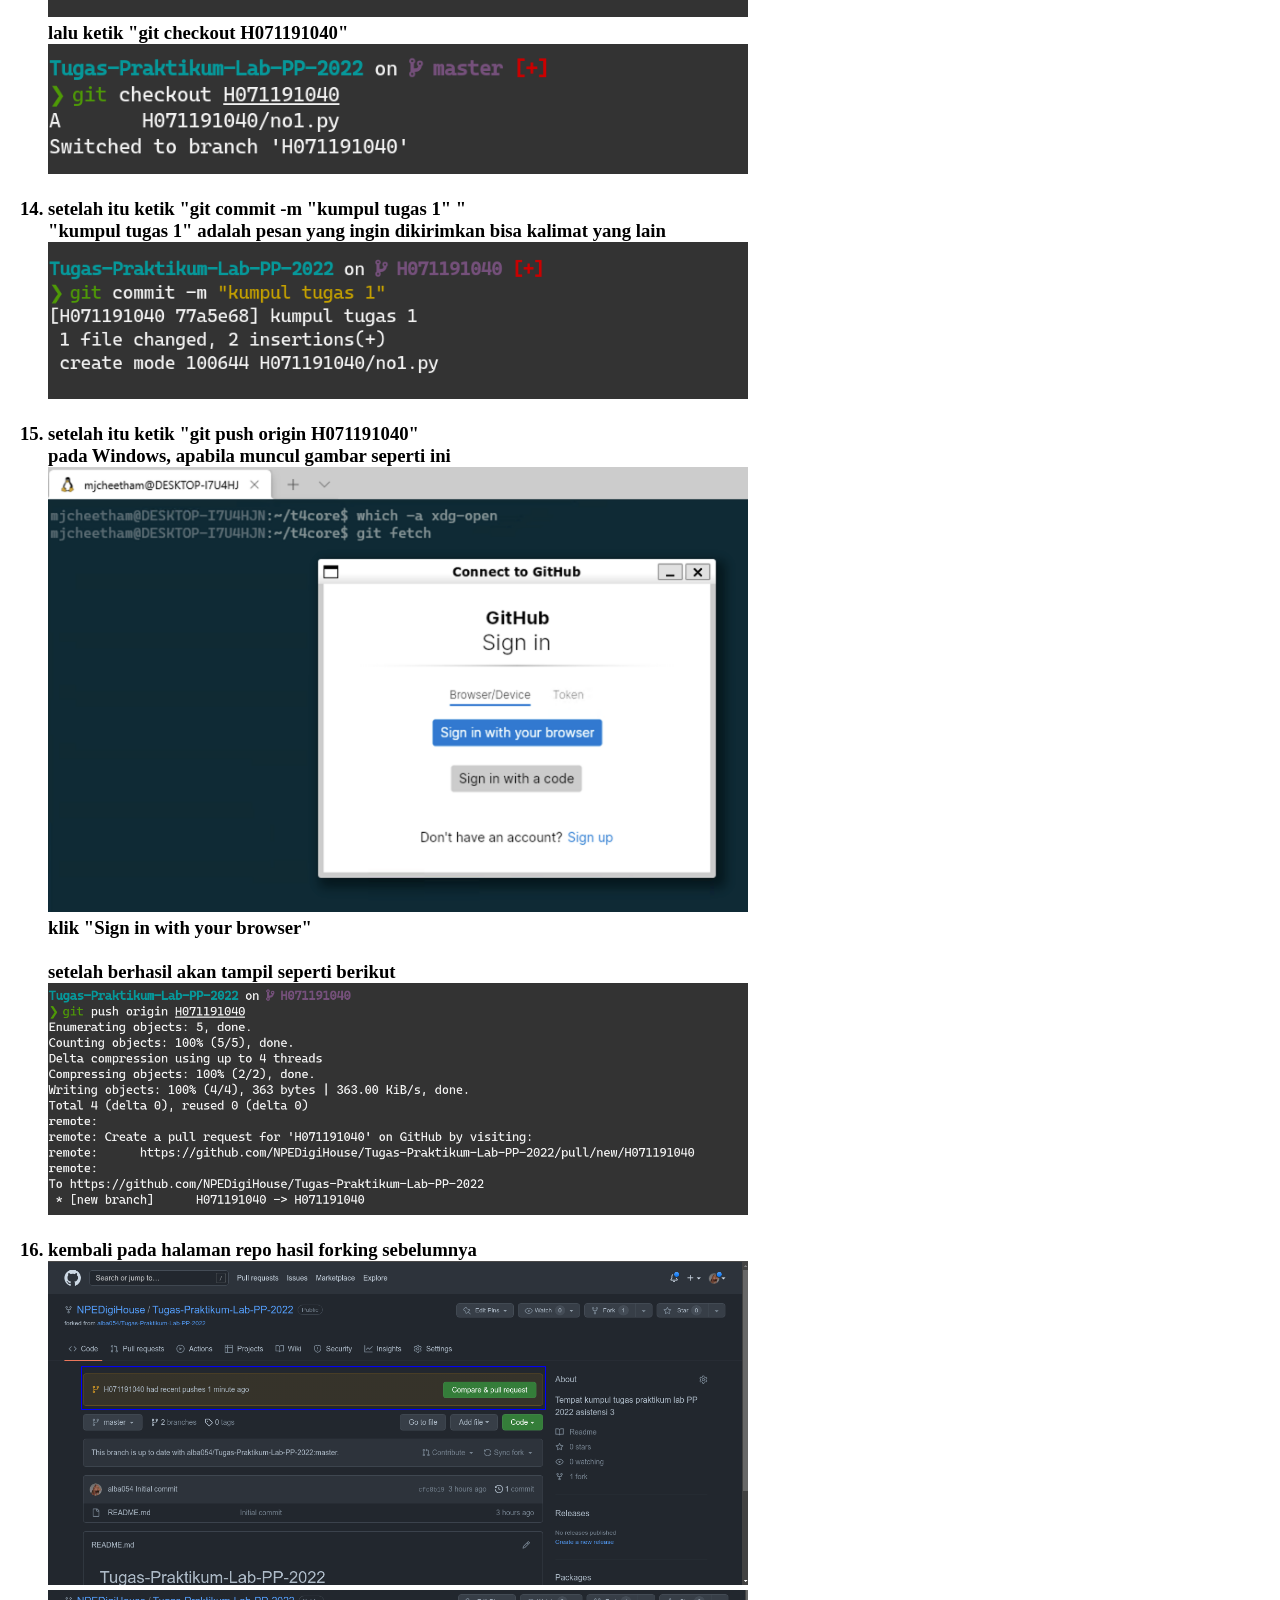
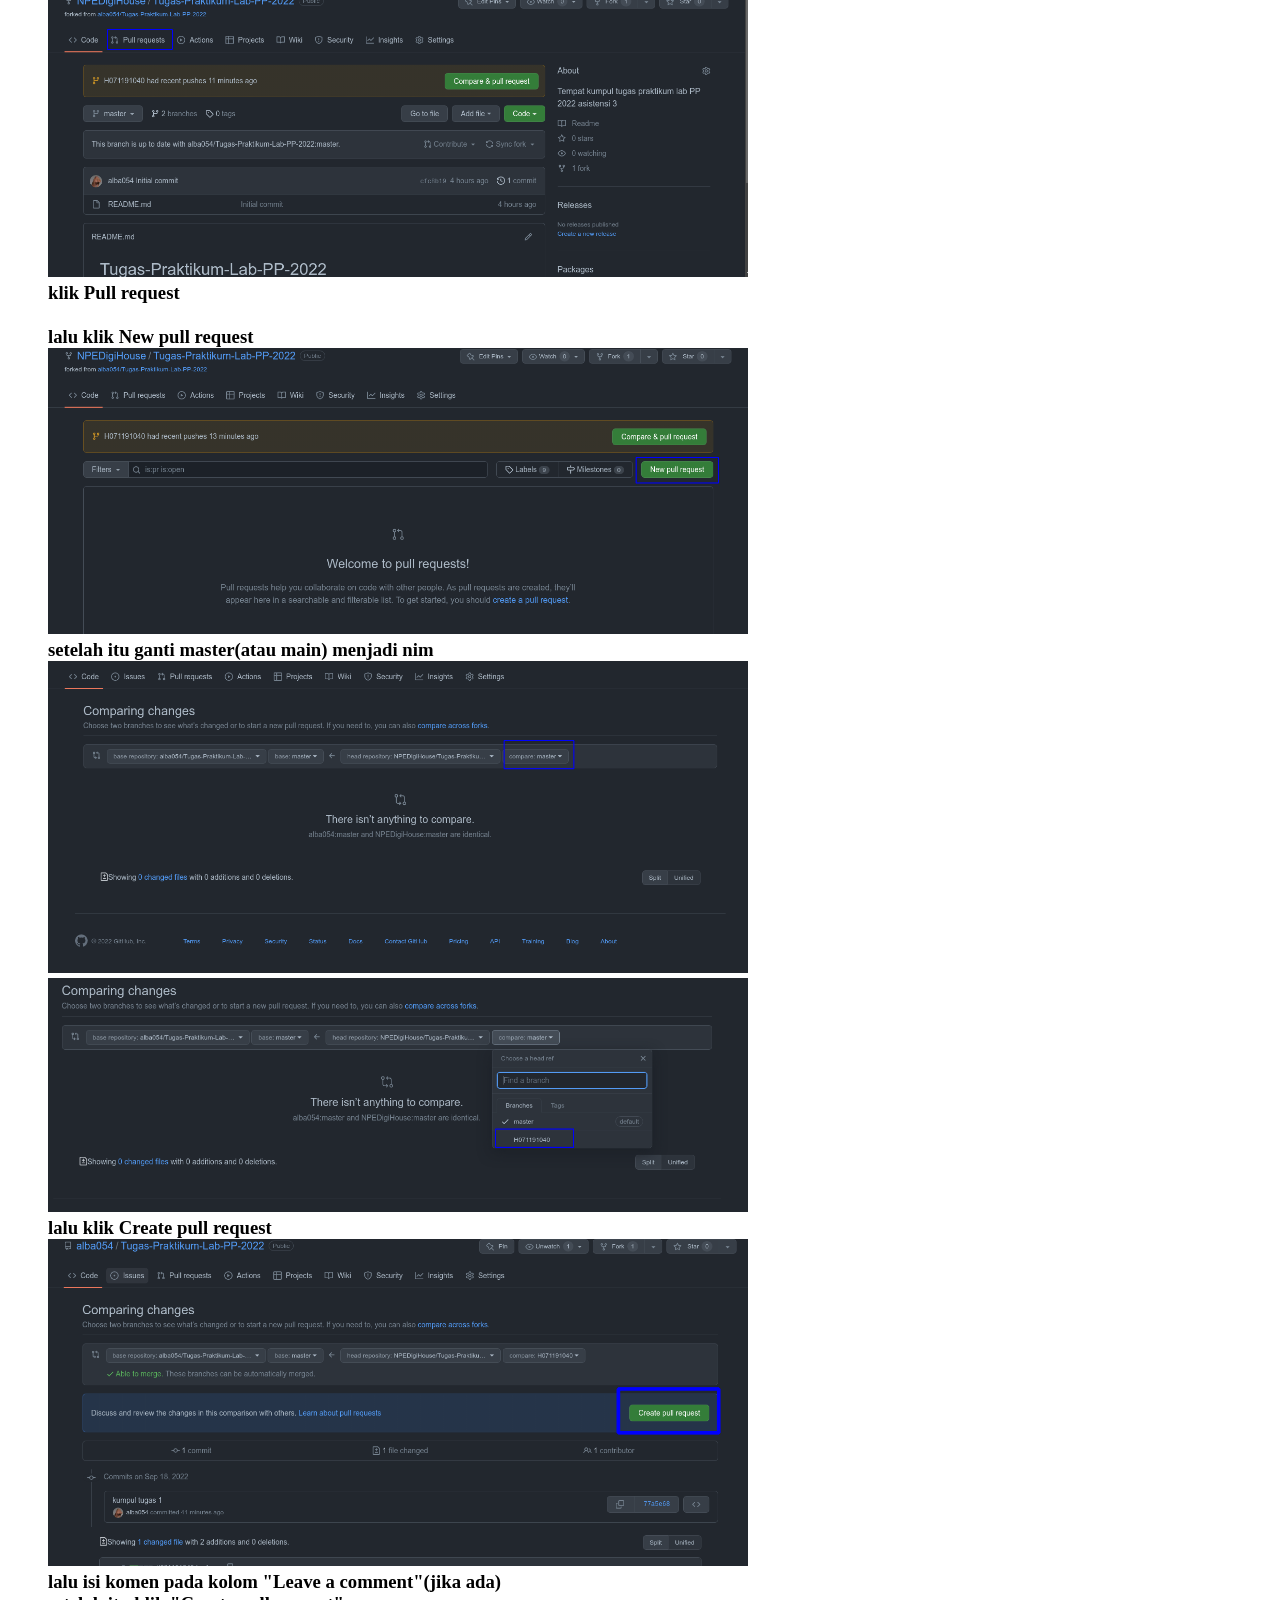
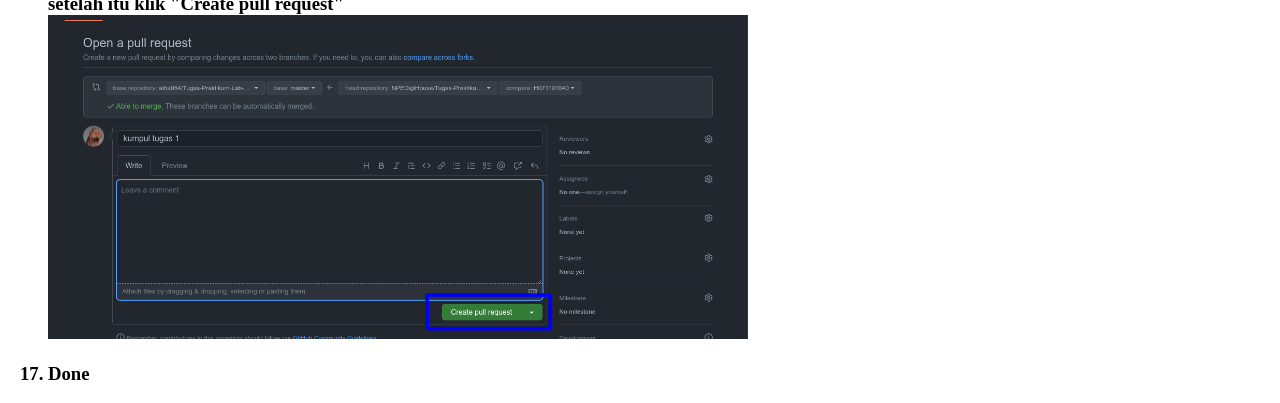
==== commit 7013c9b1: "deploy tutorial kumpul tugas Lab PP 2022" ====
--- a/index.html
+++ b/index.html
@@ -1,81 +1,299 @@
+<!DOCTYPE html>
 <html lang="en">
+
 <head>
-    <meta charset="UTF-8">
-    <meta name="viewport" content="width=device-width, initial-scale=1.0">
-    <link rel="stylesheet" href="https://stackpath.bootstrapcdn.com/bootstrap/4.5.2/css/bootstrap.min.css" integrity="sha384-JcKb8q3iqJ61gNV9KGb8thSsNjpSL0n8PARn9HuZOnIxN0hoP+VmmDGMN5t9UJ0Z" crossorigin="anonymous">
-    <link rel="stylesheet" href="stylesheet/login_style.css">
-    <script src="https://ajax.googleapis.com/ajax/libs/jquery/3.5.1/jquery.min.js"></script>
-    <title>Welcome</title>
+  <meta charset="UTF-8">
+  <meta http-equiv="X-UA-Compatible" content="IE=edge">
+  <meta name="viewport" content="width=device-width, initial-scale=1.0">
+  <title>Tutorial Kumpul Tugas Lab PP 2022</title>
+  <style>
+    img {
+      width: 700px;
+    }
+  </style>
 </head>
+
 <body>
+  <h1>Tutorial Kumpul Tugas Grup Asistensi 3 PP 2022</h1>
+  <ol>
+    <h3>
+      <li>
+        <strong> Download git pada link <a href="https://git-scm.com/downloads">https://git-scm.com/downloads</a>
+        </strong>
+        <br>
+        <a href="./git-download-page.png">
+          <img src="./git-download-page.png" alt="halaman depan git download">
+        </a>
+        <br>
+        <strong>Klik OS sesuai yang digunakan</strong>
+      </li>
+    </h3>
+    <h3>
+      <li>
+        <strong> Pilih 32 bit atau 64 bit (standalone installer) Sesuaikan dengan windows nya</strong>
+        <br>
+        <a href="./git-download-page-win.png">
+          <img src="./git-download-page-win.png" alt="halaman download git for windows">
+        </a>
+        <br>
+      </li>
+    </h3>
+    <h3>
+      <li>
+        <strong> Install git yang telah didownload.. (next” aja)
+        </strong>
+      </li>
+    </h3>
+    <h3>
+      <li>
+        <strong> Setelah git terinstall, buat akun github pada <a href="https://github.com">https://github.com</a> (jika
+          tidak punya)</strong>
+        <br>
+        <a href="./github-page.png">
+          <img src="./github-page.png" alt="halaman depan github">
+        </a>
+        <br>
+      </li>
+    </h3>
+    <h3>
+      <li>
+        <strong> Setelah memiliki akun github, buka halaman <a
+            href="https://github.com/alba054/Tugas-Praktikum-Lab-PP-2022">https://github.com/alba054/Tugas-Praktikum-Lab-PP-2022</a>
+          lalu tekan tombol fork pada halaman tersebut</strong>
+        <br>
+        <a href="./github-repo.png">
+          <img src="./github-repo.png" alt="halaman github repo">
+        </a>
+        <a href="./create-fork.png">
+          <img src="./create-fork.png" alt="create fork">
+        </a>
+        <br>
+        <strong>lalu tekan "Create fork"</strong>
+        <br>
+        <a href="./github-forked-repo.png">
+          <img src="./github-forked-repo.png" alt="repo hasil forking">
+        </a>
+        <br>
+        <strong>Pada kotak merah akan menampilkan “username_github/Tugas-Praktikum-Lab-PP-2022”
+          (username_github adalah username github masing”)
+        </strong>
+        <br><br>
+        <strong>Lalu buka “command prompt” jika OS yang digunakan windows, dan "terminal" untuk Mac dan Linux
+        </strong>
+        <a href="./terminal.png">
+          <img src="./terminal.png" alt="gambar terminal">
+        </a>
+        <br>
+        <strong>Tampilannya kurang lebih seperti ini (windows, linux dan mac).
+        </strong>
+        <br><br>
+        <strong>Masih pada halaman
+        </strong>
+        <br>
+        <a href="./github-forked-repo.png">
+          <img src="./github-forked-repo.png" alt="repo hasil forking">
+        </a>
+        <br>
+        <strong>copy link pada halaman tersebut</strong>
+        <br>
+        <a href="./github-forked-repo-with-link.png">
+          <img src="./github-forked-repo-with-link.png" alt="repo hasil forking">
+        </a>
+      </li>
+    </h3>
+    <h3>
+      <li>
+        <strong> Lalu ketikkan “git clone <a
+            href="https://github.com/NPEDigiHouse/Tugas-Praktikum-Lab-PP-2022">https://github.com/NPEDigiHouse/Tugas-Praktikum-Lab-PP-2022</a>”
+          Link adalah link yang telah dicopy pada step sebelumnya
+        </strong>
+        <br>
+        <a href="./git-clone.png">
+          <img src="./git-clone.png" alt="clone repo">
+        </a>
+        <br>
+        <strong>Output nya jika berhasil akan seperti ini
+        </strong>
+        <br>
+        <a href="./success-clone.png">
+          <img src="./success-clone.png" alt="success clone">
+        </a>
+      </li>
+    </h3>
+    <h3>
+      <li>
+        <strong> Setelah itu ketik “cd Tugas-Praktikum-Lab-PP-2022” lalu enter
+        </strong>
+        <br>
+        <a href="./cd.png">
+          <img src="./cd.png" alt="success clone">
+        </a>
+      </li>
+    </h3>
+    <h3>
+      <li>
+        <strong> Setelah itu ketik </strong>
+        <br>
+        <strong>“git config --global user.name "alba054" enter</strong>
+        <br>
+        </strong>
+        <strong>
+          “git config --global user.email “jralif02@gmail.com” enter
+        </strong>
+        <br>
+        <a href="./config-username.png">
+          <img src="./config-username.png" alt="github config">
+        </a>
+        <br>
+        <a href="./config-email.png">
+          <img src="./config-email.png" alt="github config">
+        </a>
+      </li>
+    </h3>
+    <h3>
+      <li>
+        <strong>buat folder dengan nama "nim" masing - masing di dalam folder Tugas-Praktikum-Lab-PP-2022 yang sudah di
+          clone pada step no 6</strong>
+        <br>
+        <a href="./buat-foldel-nim.png">
+          <img src="./buat-foldel-nim.png" alt="github config">
+        </a>
+      </li>
+    </h3>
+    <h3>
+      <li>
+        <strong>masukkan tugas (kode .py) ke dalam folder nim yang telah dibuat</strong>
+        <br>
+        <a href="./kumpul-tugas.png">
+          <img src="./kumpul-tugas.png" alt="github config">
+        </a>
+      </li>
+    </h3>
+    <h3>
+      <li>
+        <strong>setelah itu kembali ke "command prompt" atau "terminal", lalu ketik git status</strong>
+        <br>
+        <a href="./git status-01.png">
+          <img src="./git status-01.png" alt="github config">
+        </a>
+        <br>
+        <strong>akan terlihat tulisan folder nim berwarna merah, yang berarti ada file yang belum dikumpul</strong>
+      </li>
+    </h3>
+    <h3>
+      <li>
+        <strong>setelah itu ketik "git add ."</strong>
+        <br>
+        <a href="./git-add.png">
+          <img src="./git-add.png" alt="github config">
+        </a>
+        <br>
+        <strong>lalu ketik "git status" lagi</strong>
+        <br>
+        <a href="./git-status-02.png">
+          <img src="./git-status-02.png" alt="github config">
+        </a>
+        <br>
+        <strong>sekarang akan terlihat tulisan file kode .py yang telah kita masukkan ke dalam folder nim berwarna
+          hijau, yang berarti file siap dikumpulkan</strong>
+      </li>
+    </h3>
+    <h3>
+      <li>
+        <strong>setelah itu buat branch dengan nama nim(sesuai nim masing - masing) dengan mengetikkan "git branch
+          H071191040"</strong>
+        <br>
+        <a href="git-branch-nim.png">
+          <img src="git-branch-nim.png" alt="">
+        </a>
+        <br>
+        <strong>lalu ketik "git checkout H071191040"</strong>
+        <br>
+        <a href="git-checkout-nim.png">
+          <img src="git-checkout-nim.png" alt="">
+        </a>
+      </li>
+    </h3>
+    <h3>
+      <li>
+        <strong>setelah itu ketik "git commit -m "kumpul tugas 1" "</strong>
+        <br>
+        <strong>"kumpul tugas 1" adalah pesan yang ingin dikirimkan bisa kalimat yang lain</strong>
+        <br>
+        <a href="git-commit-01.png">
+          <img src="git-commit-01.png" alt="">
+        </a>
+      </li>
+    </h3>
+    <h3>
+      <li>
+        <strong>setelah itu ketik "git push origin H071191040"</strong>
+        <br>
+        <strong>pada Windows, apabila muncul gambar seperti ini</strong>
+        <br>
+        <a href="139880055-3b48adf2-ba80-4f79-b509-5417f0906c5d.png">
+          <img src="139880055-3b48adf2-ba80-4f79-b509-5417f0906c5d.png" alt="">
+        </a>
+        <br>
+        <strong>klik "Sign in with your browser"</strong>
+        <br><br>
+        <strong>setelah berhasil akan tampil seperti berikut</strong>
+        <br>
+        <a href="git-push.png">
+          <img src="git-push.png" alt="">
+        </a>
+      </li>
+    </h3>
+    <h3>
+      <li>
+        <strong>kembali pada halaman repo hasil forking sebelumnya</strong>
+        <br>
+        <a href="github-forked-repo-after-push.png">
+          <img src="github-forked-repo-after-push.png" alt="">
+        </a>
+        <br>
+        <a href="pull-req-01.png">
+          <img src="pull-req-01.png" alt="">
+        </a>
+        <br>
+        <strong>klik Pull request</strong>
+        <br><br>
+        <strong>lalu klik New pull request</strong>
+        <br>
+        <a href="pull-req-02.png">
+          <img src="pull-req-02.png" alt="">
+        </a>
+        <br>
+        <strong>setelah itu ganti master(atau main) menjadi nim</strong>
+        <br>
+        <a href="pull-req-03.png">
+          <img src="pull-req-03.png" alt="">
+        </a>
+        <br>
+        <a href="pull-req-04.png">
+          <img src="pull-req-04.png" alt="">
+        </a>
+        <br>
+        <strong>lalu klik Create pull request</strong>
+        <br>
+        <a href="pull-req-05.png">
+          <img src="pull-req-05.png" alt="">
+        </a>
+        <br>
+        <strong>lalu isi komen pada kolom "Leave a comment"(jika ada)</strong>
+        <br>
+        <strong>setelah itu klik "Create pull request"</strong>
+        <br>
+        <a href="pull-req-06.png">
+          <img src="pull-req-06.png" alt="">
+        </a>
+        <br>
+      </li>
+    </h3>
+    <h3>
+      <li>Done</li>
+    </h3>
+  </ol>
+</body>
 
-
-    <div class="container">
-      <!-- image on the login box -->
-      <div class="img-cover">
-
-      </div>
-      <!-- end of image -->
-
-      <!-- login form -->
-      <form class="login-form">
-          <div class="form-group">
-            <label for="username">Username</label>
-            <input type="text" class="form-control" id="username" aria-describedby="emailHelp">
-          </div>
-          <div class="form-group">
-            <label for="password">Password</label>
-            <input type="password" class="form-control" id="password">
-          </div>
-          <button type="submit" class="btn btn-primary" id="login">login</button>
-          <a href="#" class="btn btn-primary" id="register">Register</a>
-        </form>
-      <!-- end of login form -->
-      
-      <!-- alert when invalid credential -->
-      <div class="modal" tabindex="-1">
-        <div class="modal-dialog">
-          <div class="modal-content">
-            <div class="modal-header">
-              <h5 class="modal-title">Invalid</h5>
-              <button type="button" class="close exit" data-dismiss="modal" aria-label="Close">
-                <span aria-hidden="true">&times;</span>
-              </button>
-            </div>
-            <div class="modal-body">
-              <p></p>
-            </div>
-            <div class="modal-footer">
-              <button type="button" class="btn btn-secondary exit" data-dismiss="modal">Tutup</button>
-            </div>
-          </div>
-        </div>
-      </div>
-      <!-- end of alert -->
-
-      <!-- registration form -->
-
-      <form class="registration-form" style="display: none;">
-        <div class="form-group">
-          <label for="username-register">Username</label>
-          <input type="text" class="form-control" id="username-register" aria-describedby="emailHelp">
-        </div>
-        <div class="form-group">
-          <label for="password-register">Password</label>
-          <input type="password" class="form-control" id="password-register">
-        </div>
-        <div class="form-group">
-          <label for="nickname">Nickname</label>
-          <input type="text" class="form-control" id="nickname-register">
-        </div>
-        <button type="submit" class="btn btn-primary" id="add">Register</button>
-        <small><a href="#" id="back-link">back to login</a></small>
-      </form>
-
-      <!-- end of registration form -->
-
-    </div>
-
-    <script src="script/index.js"></script>
-</body>
 </html>
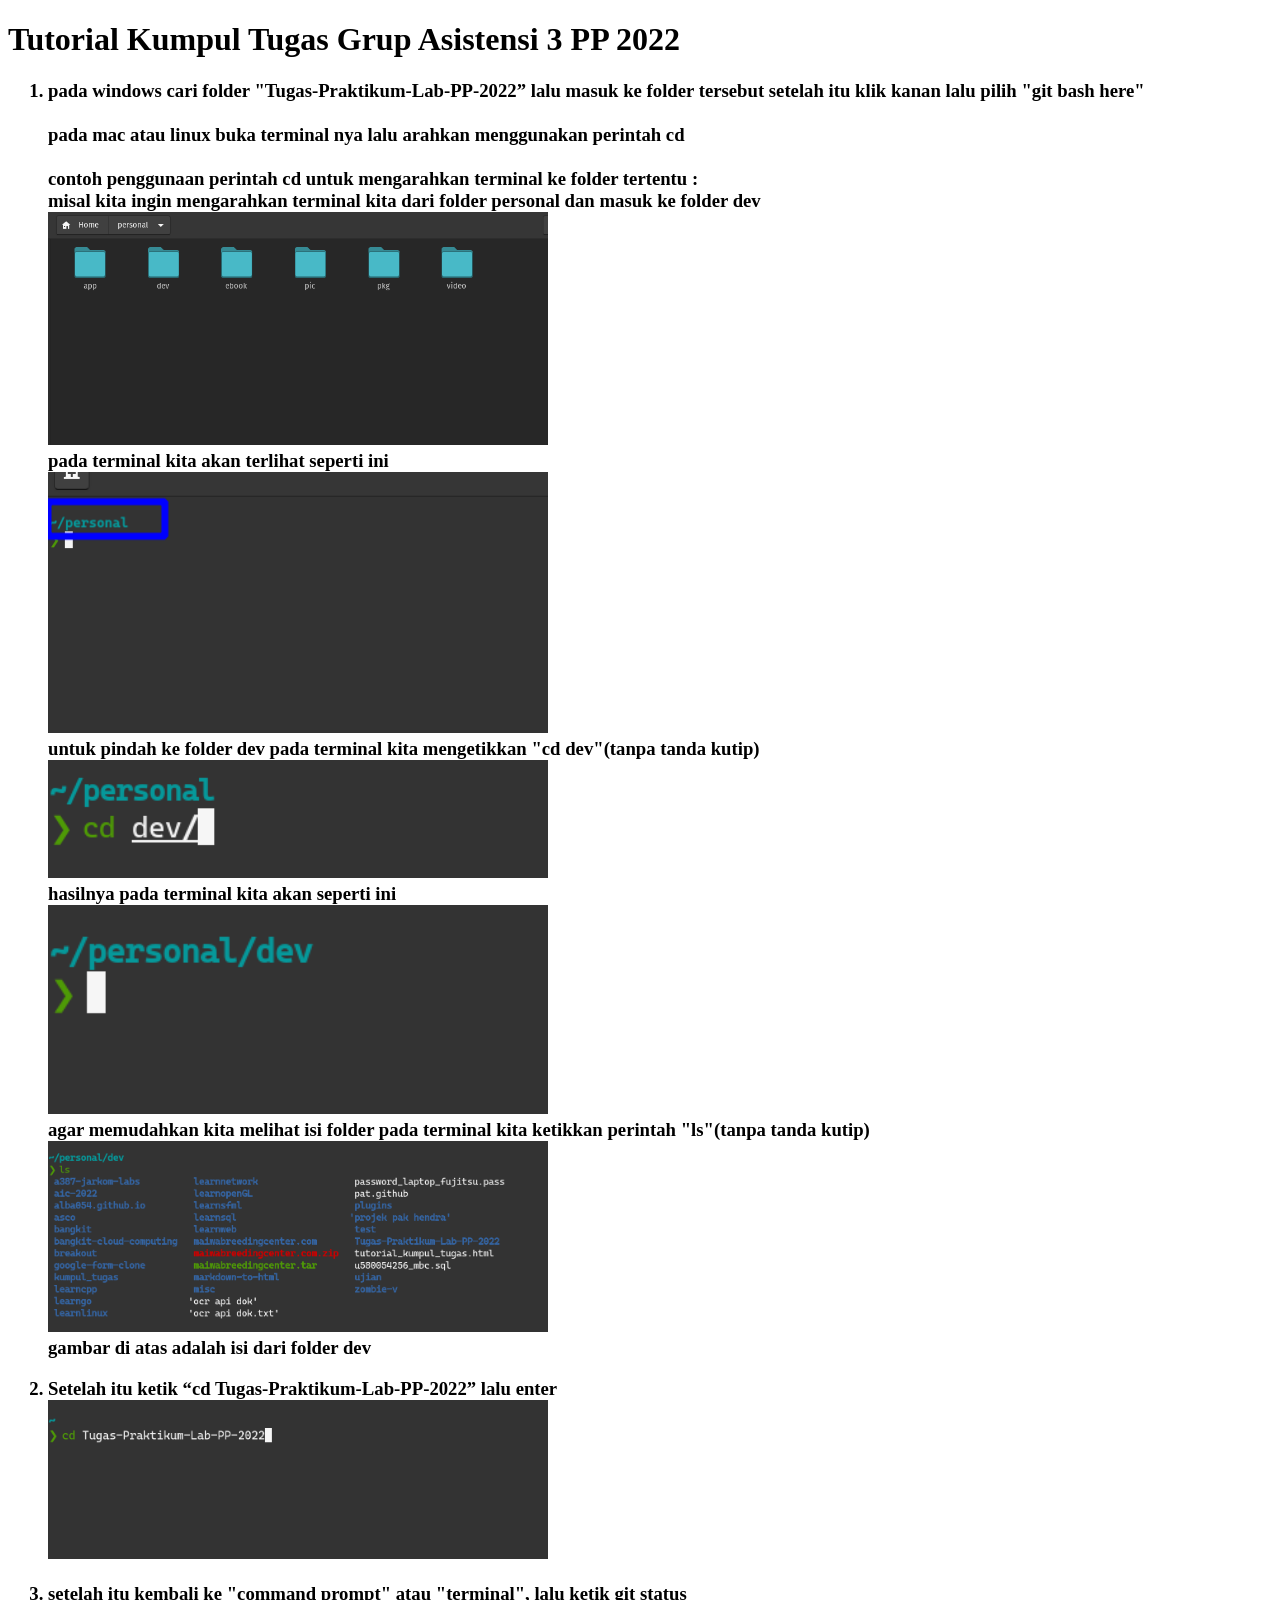
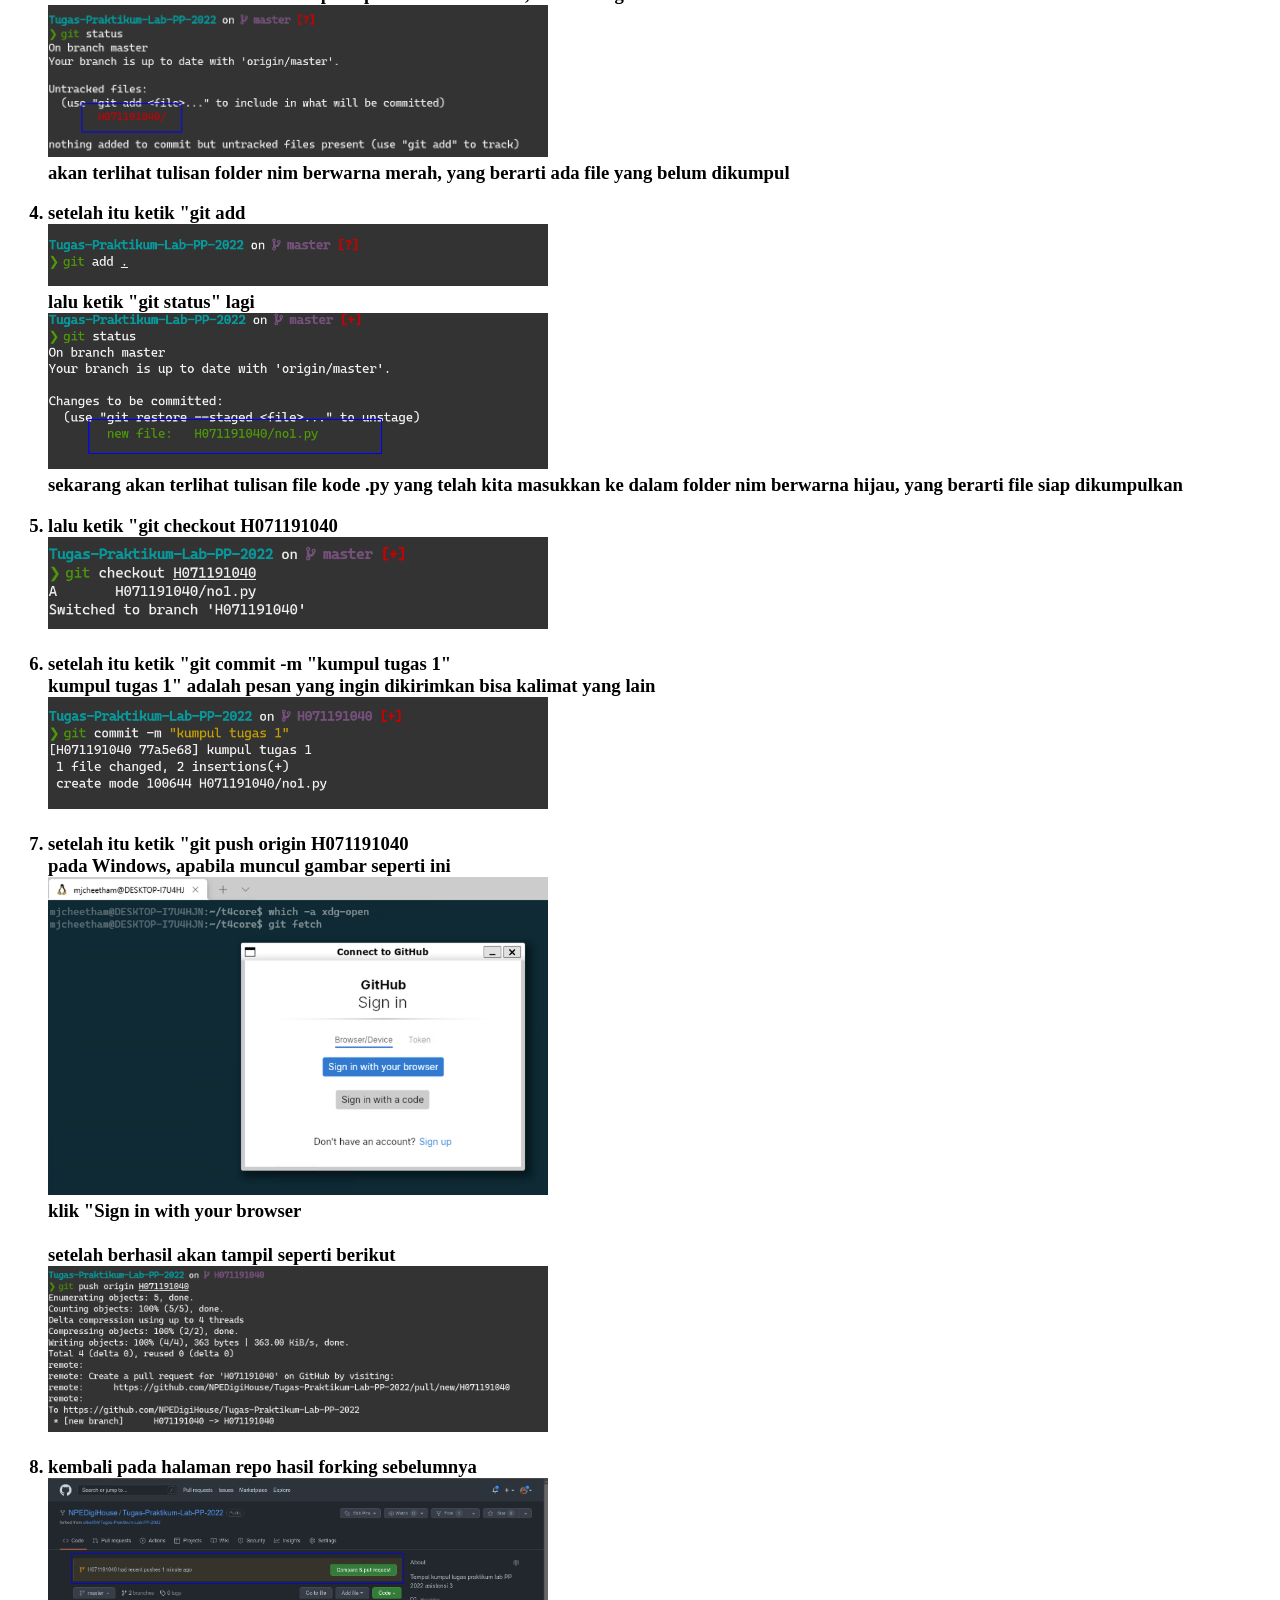
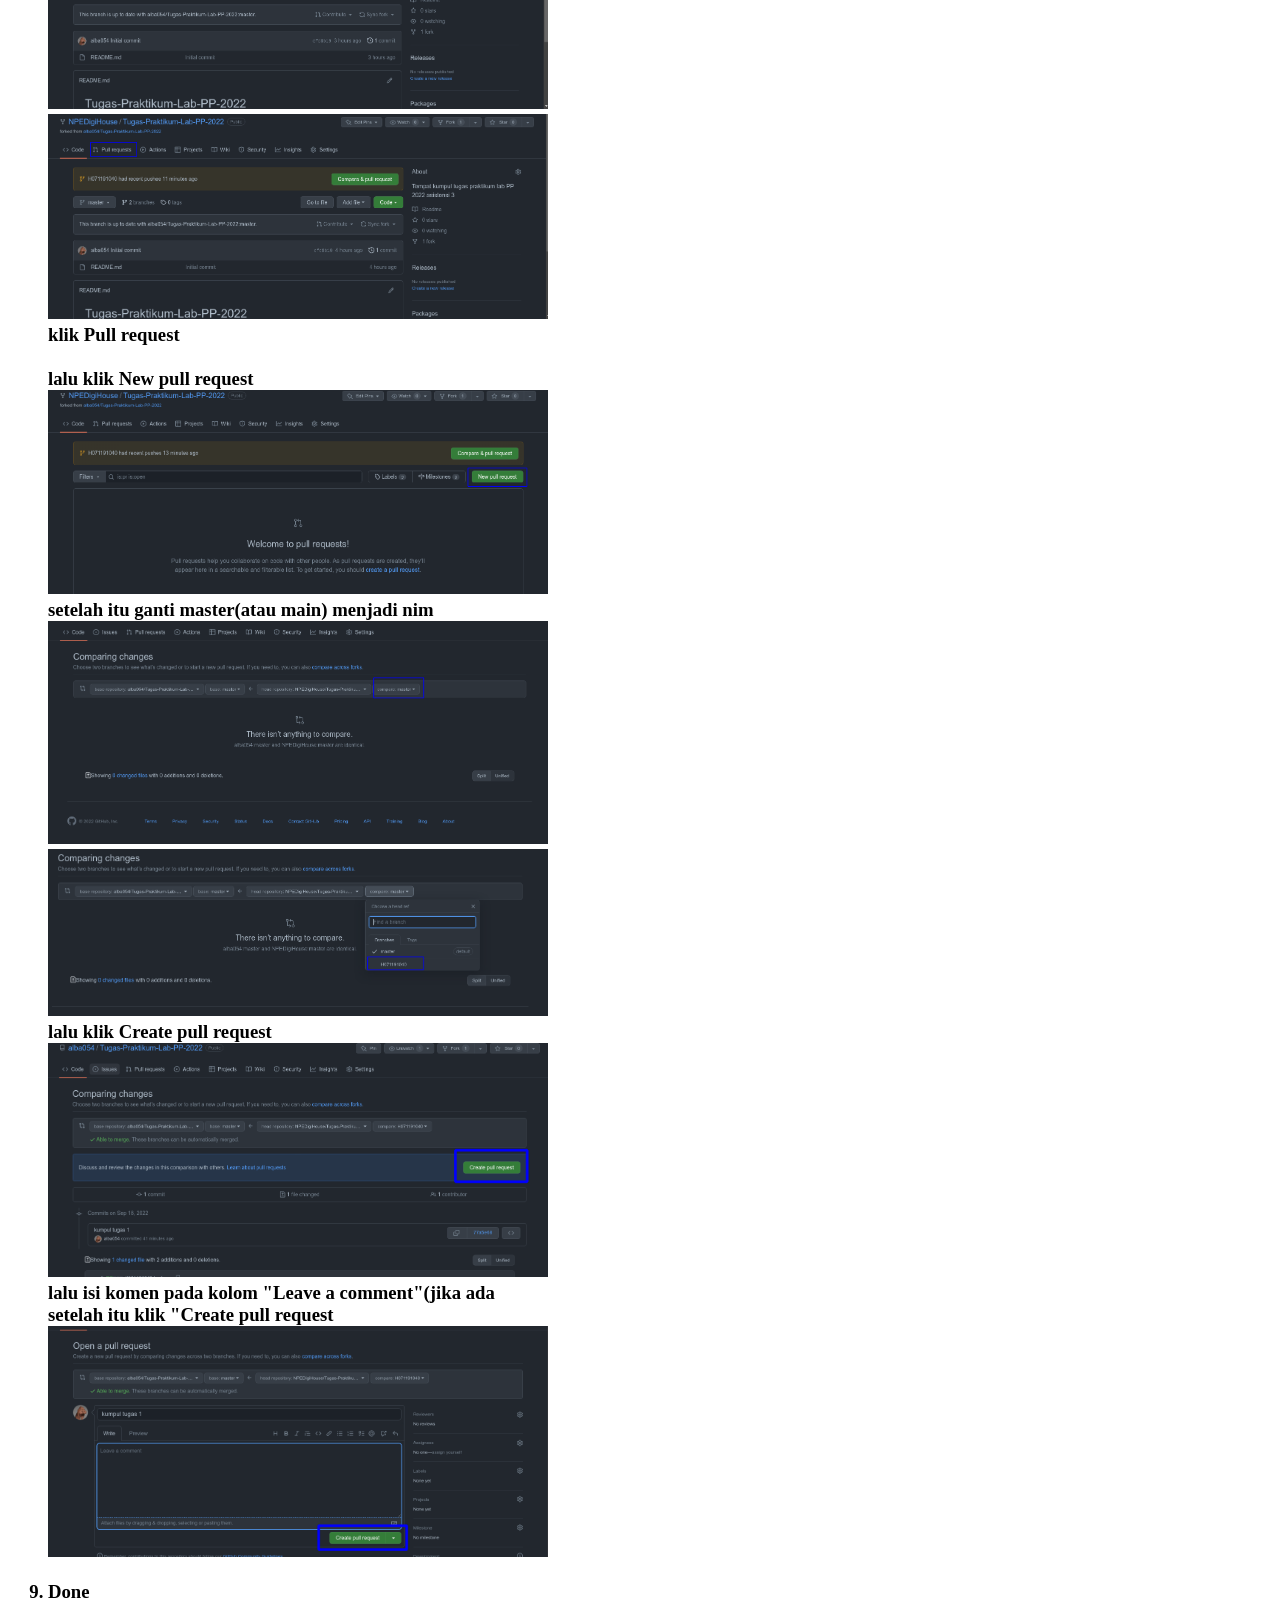
==== commit d90a1371: "mengubah step by step kumpul tugas ke github" ====
--- a/index.html
+++ b/index.html
@@ -8,7 +8,7 @@
   <title>Tutorial Kumpul Tugas Lab PP 2022</title>
   <style>
     img {
-      width: 700px;
+      width: 500px;
     }
   </style>
 </head>
@@ -18,112 +18,41 @@
   <ol>
     <h3>
       <li>
-        <strong> Download git pada link <a href="https://git-scm.com/downloads">https://git-scm.com/downloads</a>
-        </strong>
+         pada windows cari folder "Tugas-Praktikum-Lab-PP-2022” lalu masuk ke folder tersebut setelah itu klik kanan lalu  pilih "git bash here"
+        <br><br>
+        
+        pada mac atau linux buka terminal nya lalu arahkan menggunakan perintah cd
+        
+        <br><br>
+        contoh penggunaan perintah cd untuk mengarahkan terminal ke folder tertentu :
         <br>
-        <a href="./git-download-page.png">
-          <img src="./git-download-page.png" alt="halaman depan git download">
-        </a>
+        misal kita ingin mengarahkan terminal kita dari folder personal dan masuk ke folder dev
         <br>
-        <strong>Klik OS sesuai yang digunakan</strong>
+        <img src="cd1.png" alt="">
+        <br>
+        pada terminal kita akan terlihat seperti ini
+        <br>
+        <img src="cd2.png" alt="">
+        <br>
+        untuk pindah ke folder dev pada terminal kita mengetikkan "cd dev"(tanpa tanda kutip)
+        <br>
+        <img src="cd3.png" alt="">
+        <br>
+        hasilnya pada terminal kita akan seperti ini
+        <br>
+        <img src="cd4.png" alt="">
+        <br>
+        agar memudahkan kita melihat isi folder pada terminal kita ketikkan perintah "ls"(tanpa tanda kutip)
+        <br>
+        <img src="cd5.png" alt="">
+        <br>
+        gambar di atas adalah isi dari folder dev
       </li>
     </h3>
     <h3>
       <li>
-        <strong> Pilih 32 bit atau 64 bit (standalone installer) Sesuaikan dengan windows nya</strong>
-        <br>
-        <a href="./git-download-page-win.png">
-          <img src="./git-download-page-win.png" alt="halaman download git for windows">
-        </a>
-        <br>
-      </li>
-    </h3>
-    <h3>
-      <li>
-        <strong> Install git yang telah didownload.. (next” aja)
-        </strong>
-      </li>
-    </h3>
-    <h3>
-      <li>
-        <strong> Setelah git terinstall, buat akun github pada <a href="https://github.com">https://github.com</a> (jika
-          tidak punya)</strong>
-        <br>
-        <a href="./github-page.png">
-          <img src="./github-page.png" alt="halaman depan github">
-        </a>
-        <br>
-      </li>
-    </h3>
-    <h3>
-      <li>
-        <strong> Setelah memiliki akun github, buka halaman <a
-            href="https://github.com/alba054/Tugas-Praktikum-Lab-PP-2022">https://github.com/alba054/Tugas-Praktikum-Lab-PP-2022</a>
-          lalu tekan tombol fork pada halaman tersebut</strong>
-        <br>
-        <a href="./github-repo.png">
-          <img src="./github-repo.png" alt="halaman github repo">
-        </a>
-        <a href="./create-fork.png">
-          <img src="./create-fork.png" alt="create fork">
-        </a>
-        <br>
-        <strong>lalu tekan "Create fork"</strong>
-        <br>
-        <a href="./github-forked-repo.png">
-          <img src="./github-forked-repo.png" alt="repo hasil forking">
-        </a>
-        <br>
-        <strong>Pada kotak merah akan menampilkan “username_github/Tugas-Praktikum-Lab-PP-2022”
-          (username_github adalah username github masing”)
-        </strong>
-        <br><br>
-        <strong>Lalu buka “command prompt” jika OS yang digunakan windows, dan "terminal" untuk Mac dan Linux
-        </strong>
-        <a href="./terminal.png">
-          <img src="./terminal.png" alt="gambar terminal">
-        </a>
-        <br>
-        <strong>Tampilannya kurang lebih seperti ini (windows, linux dan mac).
-        </strong>
-        <br><br>
-        <strong>Masih pada halaman
-        </strong>
-        <br>
-        <a href="./github-forked-repo.png">
-          <img src="./github-forked-repo.png" alt="repo hasil forking">
-        </a>
-        <br>
-        <strong>copy link pada halaman tersebut</strong>
-        <br>
-        <a href="./github-forked-repo-with-link.png">
-          <img src="./github-forked-repo-with-link.png" alt="repo hasil forking">
-        </a>
-      </li>
-    </h3>
-    <h3>
-      <li>
-        <strong> Lalu ketikkan “git clone <a
-            href="https://github.com/NPEDigiHouse/Tugas-Praktikum-Lab-PP-2022">https://github.com/NPEDigiHouse/Tugas-Praktikum-Lab-PP-2022</a>”
-          Link adalah link yang telah dicopy pada step sebelumnya
-        </strong>
-        <br>
-        <a href="./git-clone.png">
-          <img src="./git-clone.png" alt="clone repo">
-        </a>
-        <br>
-        <strong>Output nya jika berhasil akan seperti ini
-        </strong>
-        <br>
-        <a href="./success-clone.png">
-          <img src="./success-clone.png" alt="success clone">
-        </a>
-      </li>
-    </h3>
-    <h3>
-      <li>
-        <strong> Setelah itu ketik “cd Tugas-Praktikum-Lab-PP-2022” lalu enter
-        </strong>
+         Setelah itu ketik “cd Tugas-Praktikum-Lab-PP-2022” lalu enter
+        
         <br>
         <a href="./cd.png">
           <img src="./cd.png" alt="success clone">
@@ -132,82 +61,36 @@
     </h3>
     <h3>
       <li>
-        <strong> Setelah itu ketik </strong>
-        <br>
-        <strong>“git config --global user.name "alba054" enter</strong>
-        <br>
-        </strong>
-        <strong>
-          “git config --global user.email “jralif02@gmail.com” enter
-        </strong>
-        <br>
-        <a href="./config-username.png">
-          <img src="./config-username.png" alt="github config">
-        </a>
-        <br>
-        <a href="./config-email.png">
-          <img src="./config-email.png" alt="github config">
-        </a>
-      </li>
-    </h3>
-    <h3>
-      <li>
-        <strong>buat folder dengan nama "nim" masing - masing di dalam folder Tugas-Praktikum-Lab-PP-2022 yang sudah di
-          clone pada step no 6</strong>
-        <br>
-        <a href="./buat-foldel-nim.png">
-          <img src="./buat-foldel-nim.png" alt="github config">
-        </a>
-      </li>
-    </h3>
-    <h3>
-      <li>
-        <strong>masukkan tugas (kode .py) ke dalam folder nim yang telah dibuat</strong>
-        <br>
-        <a href="./kumpul-tugas.png">
-          <img src="./kumpul-tugas.png" alt="github config">
-        </a>
-      </li>
-    </h3>
-    <h3>
-      <li>
-        <strong>setelah itu kembali ke "command prompt" atau "terminal", lalu ketik git status</strong>
+        setelah itu kembali ke "command prompt" atau "terminal", lalu ketik git status
         <br>
         <a href="./git status-01.png">
           <img src="./git status-01.png" alt="github config">
         </a>
         <br>
-        <strong>akan terlihat tulisan folder nim berwarna merah, yang berarti ada file yang belum dikumpul</strong>
+        akan terlihat tulisan folder nim berwarna merah, yang berarti ada file yang belum dikumpul
       </li>
     </h3>
     <h3>
       <li>
-        <strong>setelah itu ketik "git add ."</strong>
+        setelah itu ketik "git add 
         <br>
         <a href="./git-add.png">
           <img src="./git-add.png" alt="github config">
         </a>
         <br>
-        <strong>lalu ketik "git status" lagi</strong>
+        lalu ketik "git status" lagi
         <br>
         <a href="./git-status-02.png">
           <img src="./git-status-02.png" alt="github config">
         </a>
         <br>
-        <strong>sekarang akan terlihat tulisan file kode .py yang telah kita masukkan ke dalam folder nim berwarna
-          hijau, yang berarti file siap dikumpulkan</strong>
+        sekarang akan terlihat tulisan file kode .py yang telah kita masukkan ke dalam folder nim berwarna
+          hijau, yang berarti file siap dikumpulkan
       </li>
     </h3>
     <h3>
       <li>
-        <strong>setelah itu buat branch dengan nama nim(sesuai nim masing - masing) dengan mengetikkan "git branch
-          H071191040"</strong>
-        <br>
-        <a href="git-branch-nim.png">
-          <img src="git-branch-nim.png" alt="">
-        </a>
-        <br>
-        <strong>lalu ketik "git checkout H071191040"</strong>
+        lalu ketik "git checkout H071191040
         <br>
         <a href="git-checkout-nim.png">
           <img src="git-checkout-nim.png" alt="">
@@ -216,9 +99,9 @@
     </h3>
     <h3>
       <li>
-        <strong>setelah itu ketik "git commit -m "kumpul tugas 1" "</strong>
+        setelah itu ketik "git commit -m "kumpul tugas 1" 
         <br>
-        <strong>"kumpul tugas 1" adalah pesan yang ingin dikirimkan bisa kalimat yang lain</strong>
+        kumpul tugas 1" adalah pesan yang ingin dikirimkan bisa kalimat yang lain
         <br>
         <a href="git-commit-01.png">
           <img src="git-commit-01.png" alt="">
@@ -227,17 +110,17 @@
     </h3>
     <h3>
       <li>
-        <strong>setelah itu ketik "git push origin H071191040"</strong>
+        setelah itu ketik "git push origin H071191040
         <br>
-        <strong>pada Windows, apabila muncul gambar seperti ini</strong>
+        pada Windows, apabila muncul gambar seperti ini
         <br>
         <a href="139880055-3b48adf2-ba80-4f79-b509-5417f0906c5d.png">
           <img src="139880055-3b48adf2-ba80-4f79-b509-5417f0906c5d.png" alt="">
         </a>
         <br>
-        <strong>klik "Sign in with your browser"</strong>
+        klik "Sign in with your browser
         <br><br>
-        <strong>setelah berhasil akan tampil seperti berikut</strong>
+        setelah berhasil akan tampil seperti berikut
         <br>
         <a href="git-push.png">
           <img src="git-push.png" alt="">
@@ -246,7 +129,7 @@
     </h3>
     <h3>
       <li>
-        <strong>kembali pada halaman repo hasil forking sebelumnya</strong>
+        kembali pada halaman repo hasil forking sebelumnya
         <br>
         <a href="github-forked-repo-after-push.png">
           <img src="github-forked-repo-after-push.png" alt="">
@@ -256,15 +139,15 @@
           <img src="pull-req-01.png" alt="">
         </a>
         <br>
-        <strong>klik Pull request</strong>
+        klik Pull request
         <br><br>
-        <strong>lalu klik New pull request</strong>
+        lalu klik New pull request
         <br>
         <a href="pull-req-02.png">
           <img src="pull-req-02.png" alt="">
         </a>
         <br>
-        <strong>setelah itu ganti master(atau main) menjadi nim</strong>
+        setelah itu ganti master(atau main) menjadi nim
         <br>
         <a href="pull-req-03.png">
           <img src="pull-req-03.png" alt="">
@@ -274,15 +157,15 @@
           <img src="pull-req-04.png" alt="">
         </a>
         <br>
-        <strong>lalu klik Create pull request</strong>
+        lalu klik Create pull request
         <br>
         <a href="pull-req-05.png">
           <img src="pull-req-05.png" alt="">
         </a>
         <br>
-        <strong>lalu isi komen pada kolom "Leave a comment"(jika ada)</strong>
+        lalu isi komen pada kolom "Leave a comment"(jika ada
         <br>
-        <strong>setelah itu klik "Create pull request"</strong>
+        setelah itu klik "Create pull request
         <br>
         <a href="pull-req-06.png">
           <img src="pull-req-06.png" alt="">
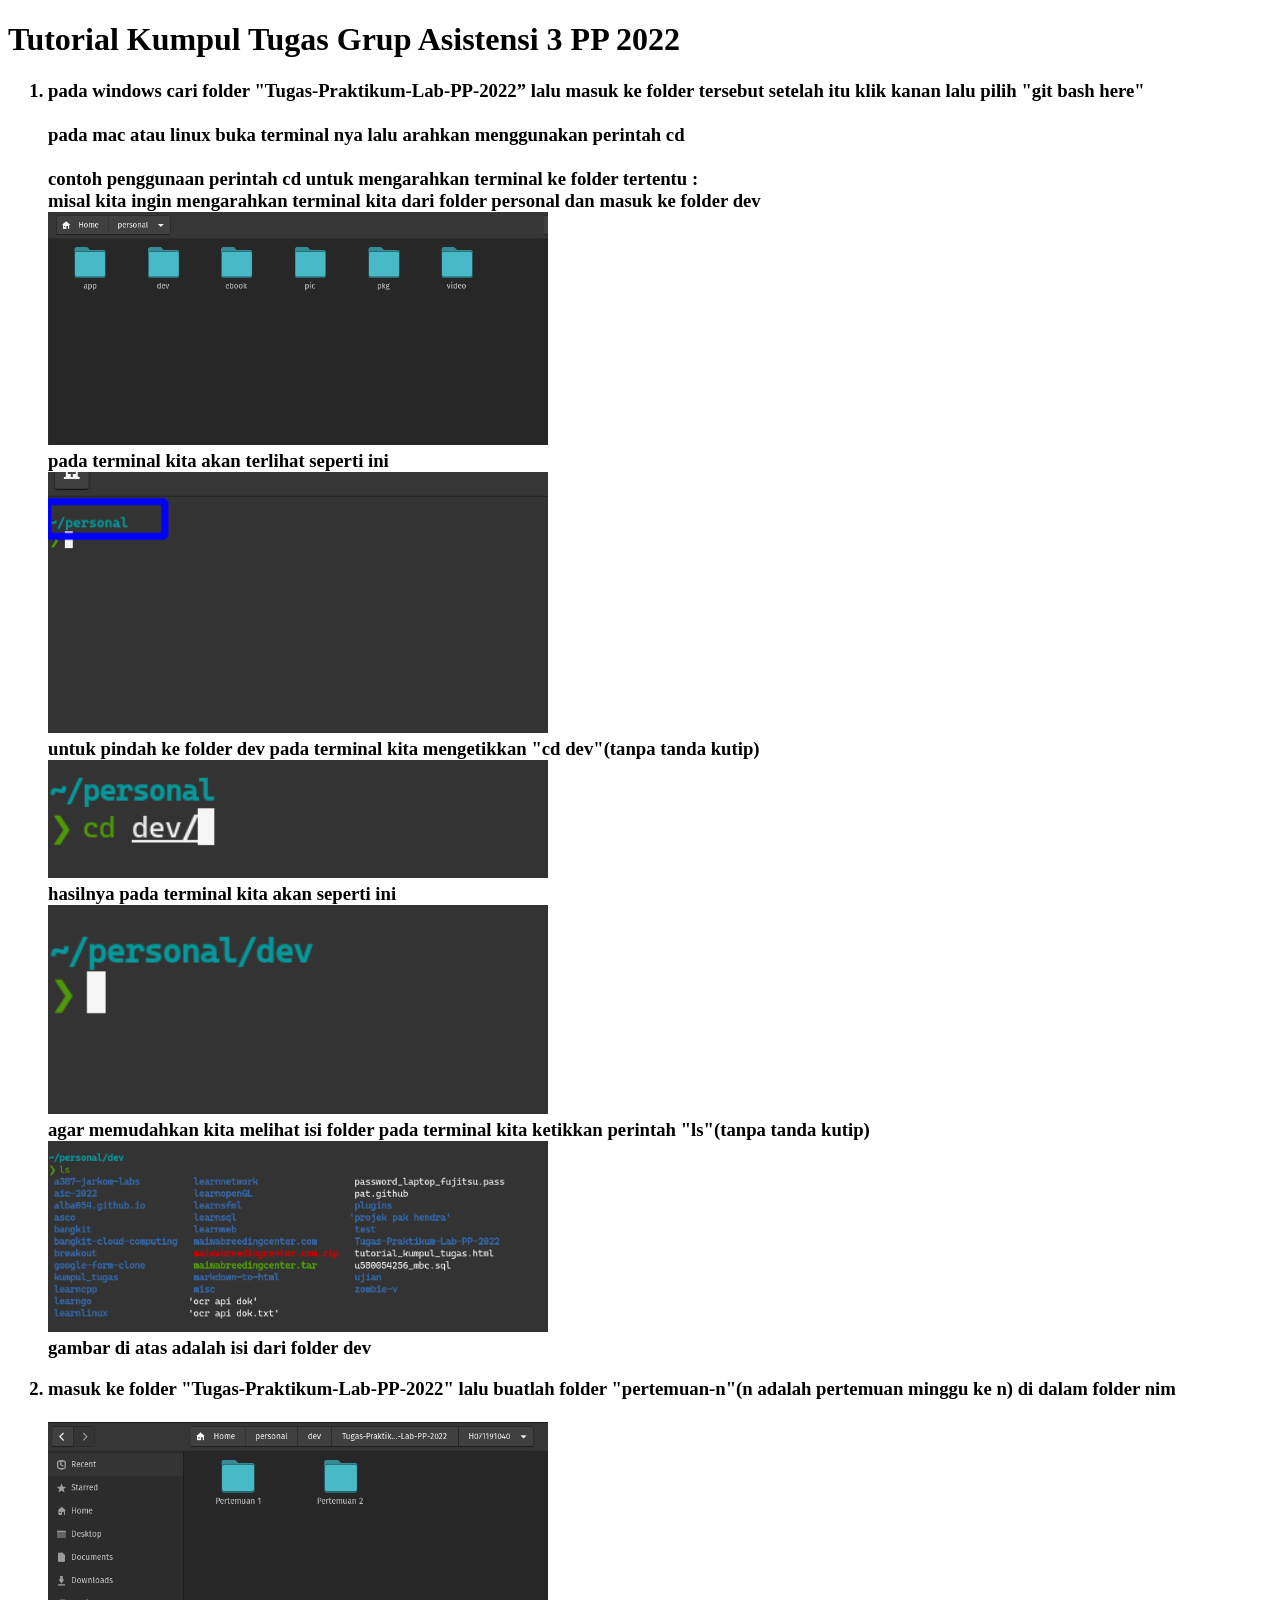
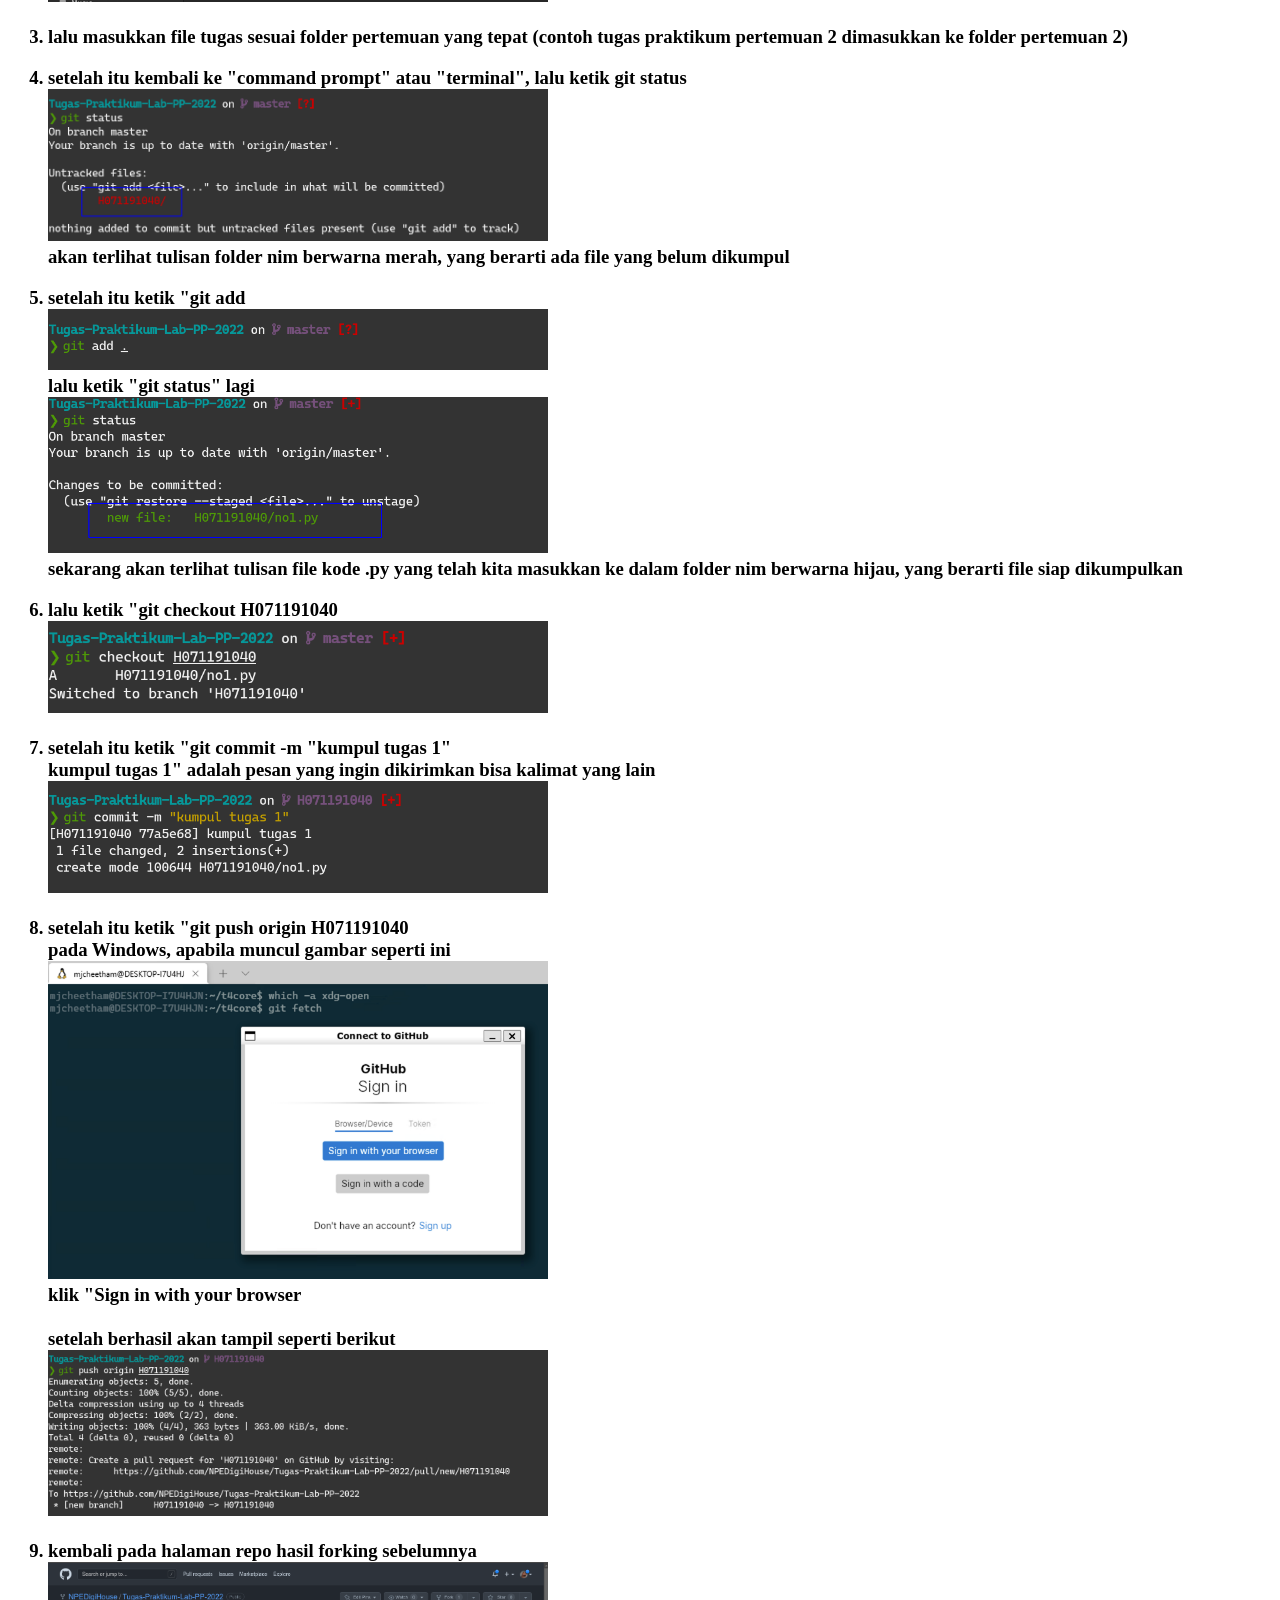
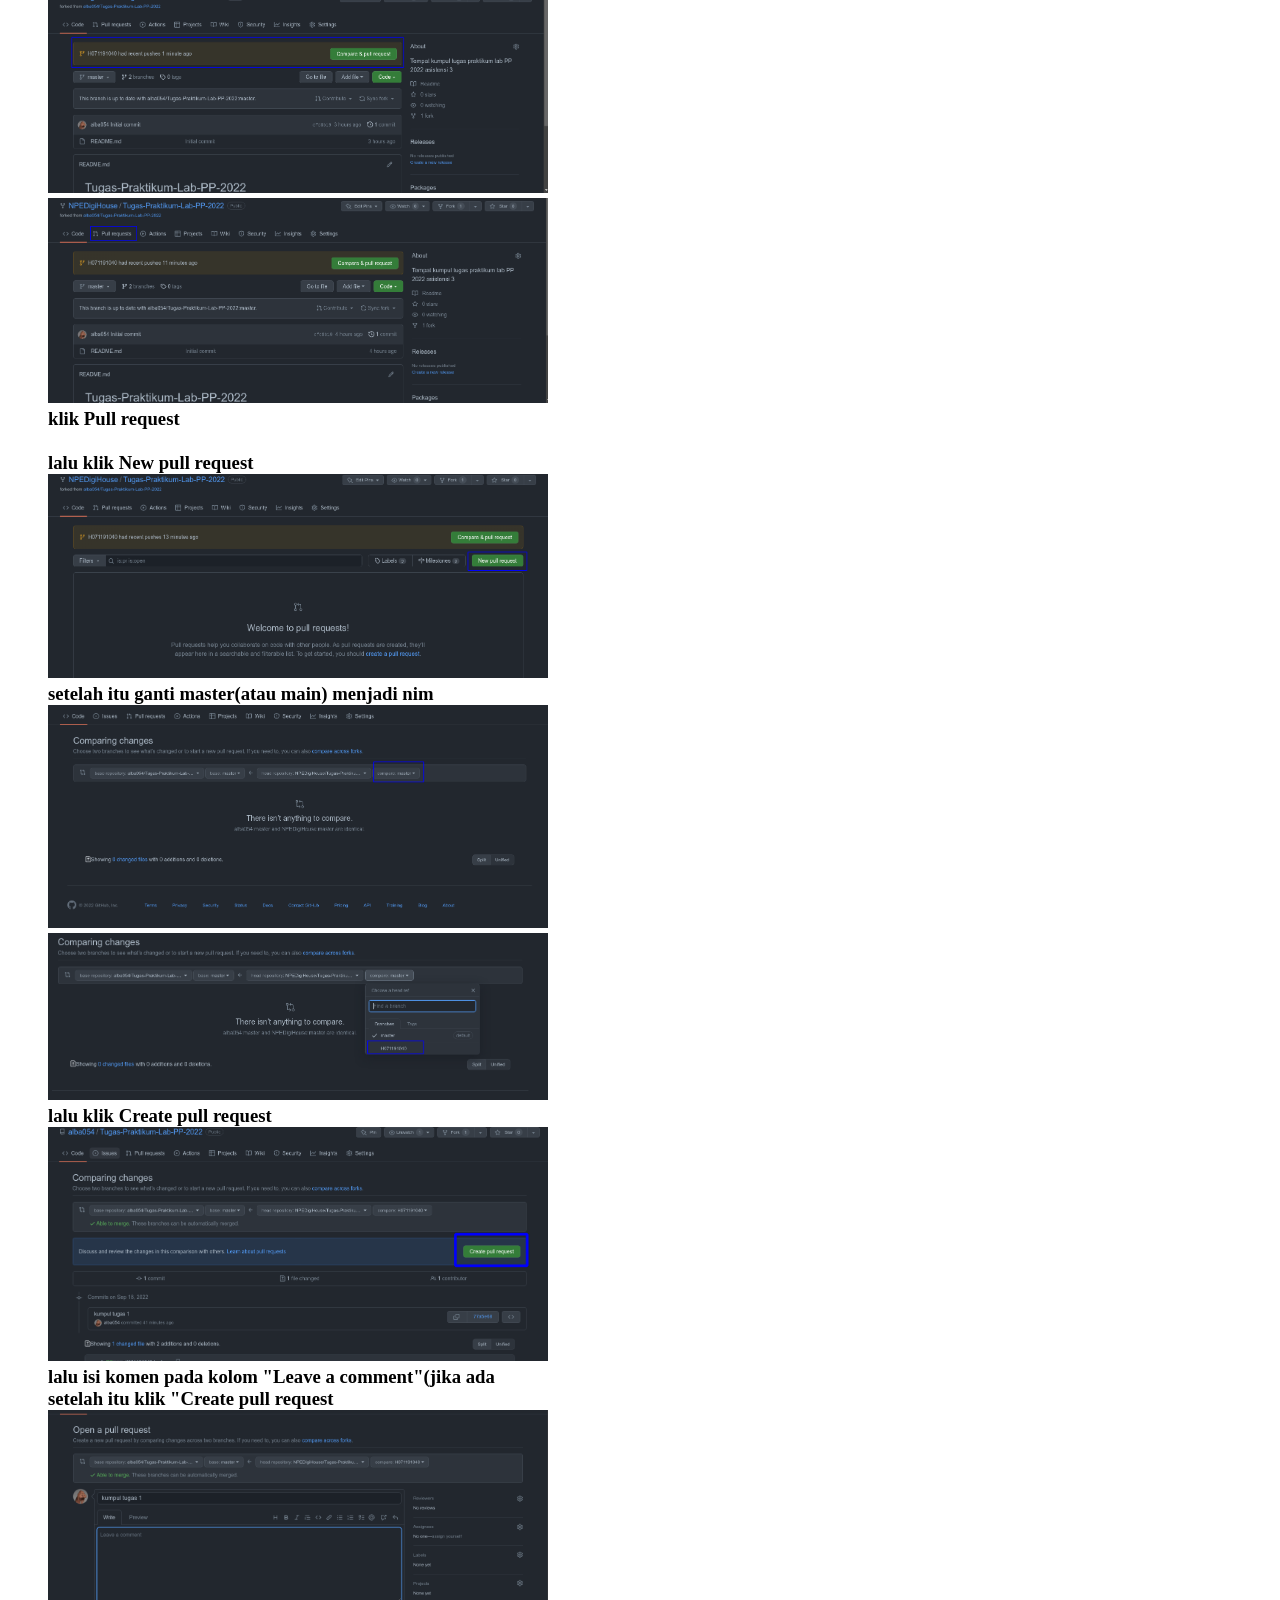
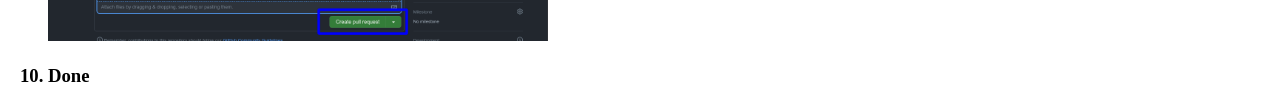
==== commit 1bbdb715: "mengubah step lagi" ====
--- a/index.html
+++ b/index.html
@@ -51,12 +51,14 @@
     </h3>
     <h3>
       <li>
-         Setelah itu ketik “cd Tugas-Praktikum-Lab-PP-2022” lalu enter
-        
-        <br>
-        <a href="./cd.png">
-          <img src="./cd.png" alt="success clone">
-        </a>
+        masuk ke folder "Tugas-Praktikum-Lab-PP-2022" lalu buatlah folder "pertemuan-n"(n adalah pertemuan minggu ke n) di dalam folder nim
+      </li>
+      <br>
+      <img src="folder-pertemuan.png" alt="">
+    </h3>
+    <h3>
+      <li>
+        lalu masukkan file tugas sesuai folder pertemuan yang tepat (contoh tugas praktikum pertemuan 2 dimasukkan ke folder pertemuan 2)
       </li>
     </h3>
     <h3>
